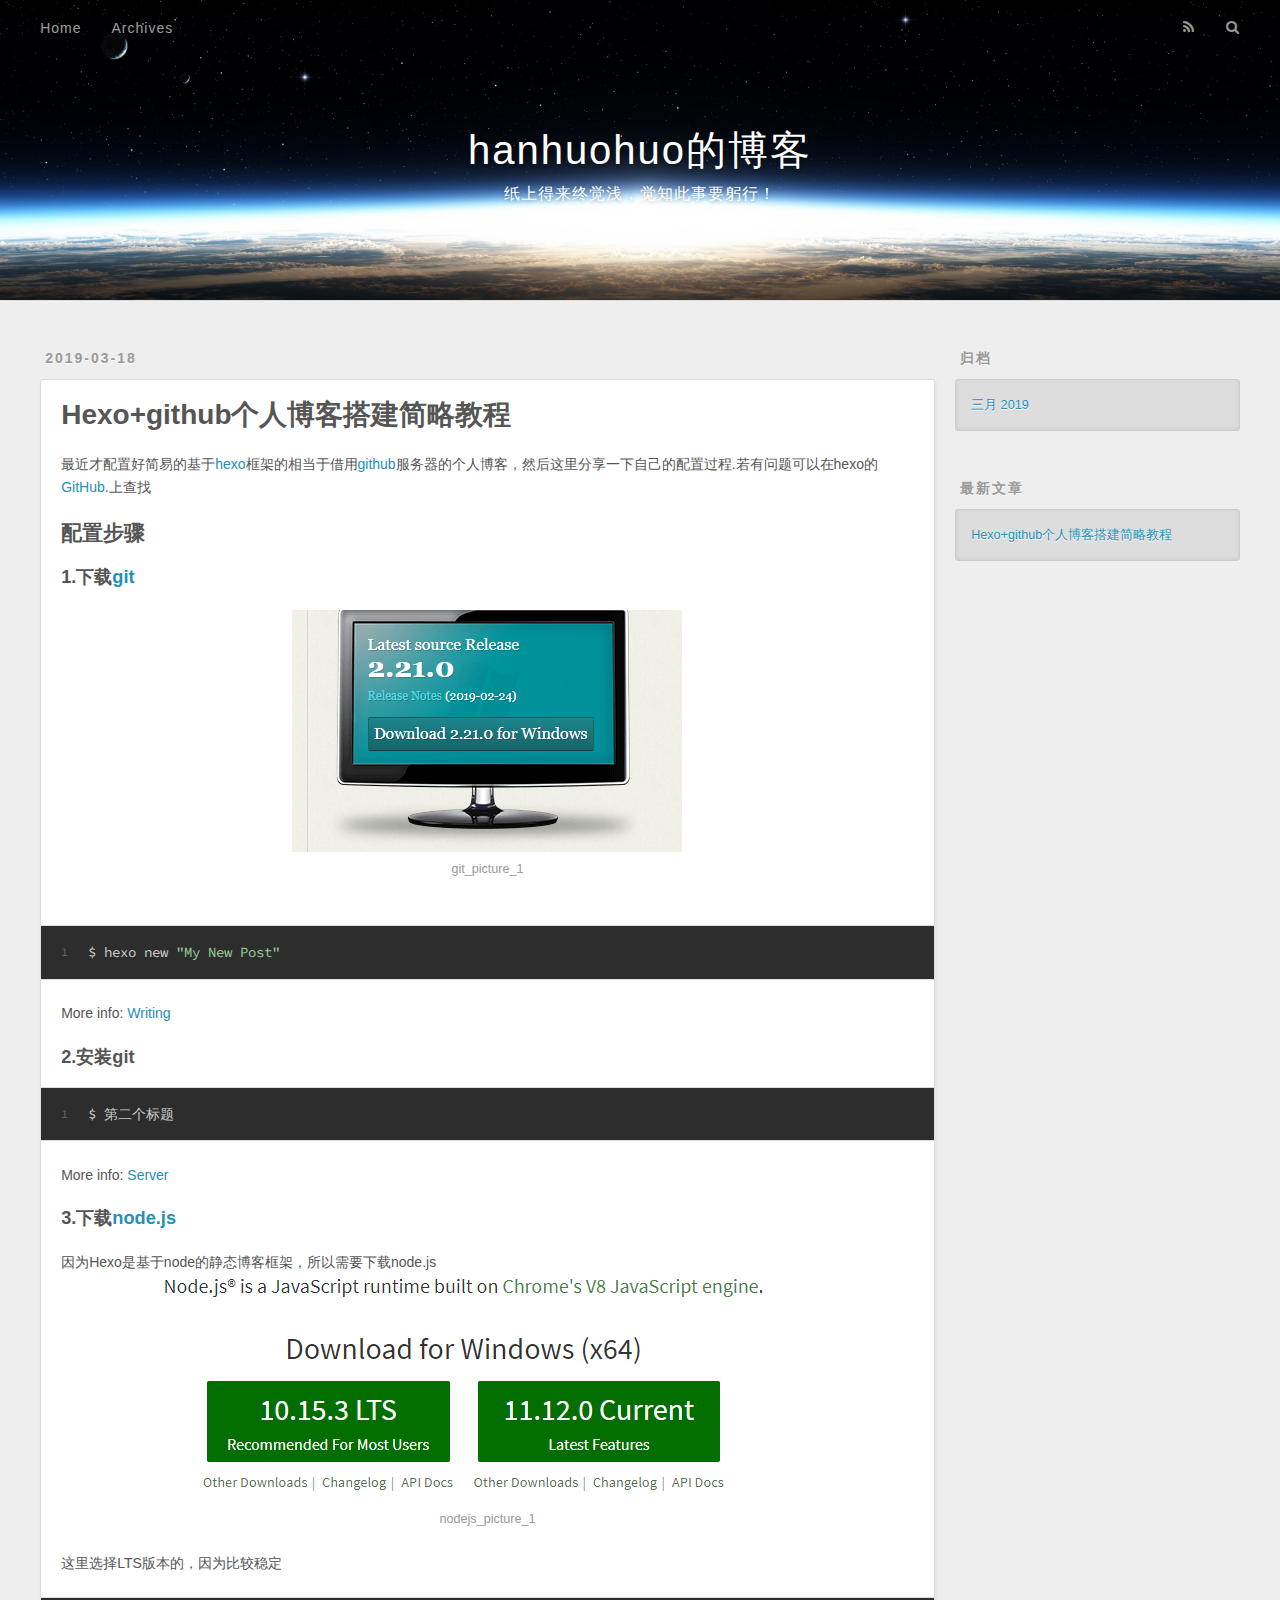
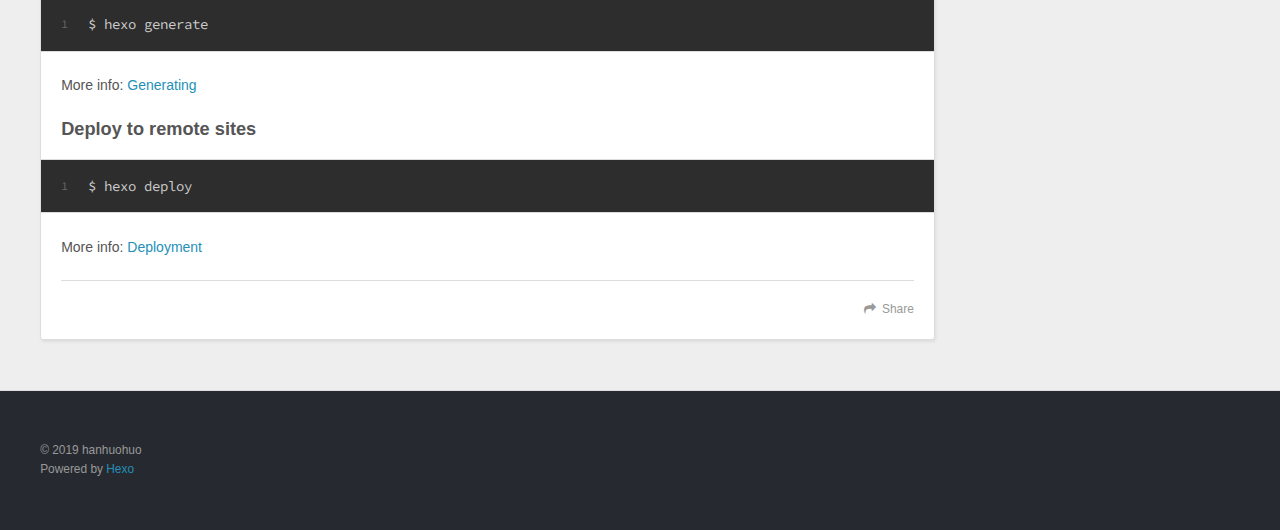
==== index.html @ 3975e642 "Site updated: 2019-03-18 15:02:53" ====
<!DOCTYPE html>
<html>
<head><meta name="generator" content="Hexo 3.8.0">
  <meta charset="utf-8">
  
  <title>hanhuohuo的博客</title>
  <meta name="viewport" content="width=device-width, initial-scale=1, maximum-scale=1">
  <meta name="description" content="网页描述">
<meta property="og:type" content="website">
<meta property="og:title" content="hanhuohuo的博客">
<meta property="og:url" content="http://hanhuohuo.top/index.html">
<meta property="og:site_name" content="hanhuohuo的博客">
<meta property="og:description" content="网页描述">
<meta property="og:locale" content="zh-CN">
<meta name="twitter:card" content="summary">
<meta name="twitter:title" content="hanhuohuo的博客">
<meta name="twitter:description" content="网页描述">
  
    <link rel="alternate" href="/atom.xml" title="hanhuohuo的博客" type="application/atom+xml">
  
  
    <link rel="icon" href="/favicon.png">
  
  
    <link href="//fonts.googleapis.com/css?family=Source+Code+Pro" rel="stylesheet" type="text/css">
  
  <link rel="stylesheet" href="/css/style.css">
  

</head>
</html>
<body>
  <div id="container">
    <div id="wrap">
      <header id="header">
  <div id="banner"></div>
  <div id="header-outer" class="outer">
    <div id="header-title" class="inner">
      <h1 id="logo-wrap">
        <a href="/" id="logo">hanhuohuo的博客</a>
      </h1>
      
        <h2 id="subtitle-wrap">
          <a href="/" id="subtitle">纸上得来终觉浅，觉知此事要躬行！</a>
        </h2>
      
    </div>
    <div id="header-inner" class="inner">
      <nav id="main-nav">
        <a id="main-nav-toggle" class="nav-icon"></a>
        
          <a class="main-nav-link" href="/">Home</a>
        
          <a class="main-nav-link" href="/archives">Archives</a>
        
      </nav>
      <nav id="sub-nav">
        
          <a id="nav-rss-link" class="nav-icon" href="/atom.xml" title="RSS Feed"></a>
        
        <a id="nav-search-btn" class="nav-icon" title="搜索"></a>
      </nav>
      <div id="search-form-wrap">
        <form action="//google.com/search" method="get" accept-charset="UTF-8" class="search-form"><input type="search" name="q" class="search-form-input" placeholder="Search"><button type="submit" class="search-form-submit">&#xF002;</button><input type="hidden" name="sitesearch" value="http://hanhuohuo.top"></form>
      </div>
    </div>
  </div>
</header>
      <div class="outer">
        <section id="main">
  
    <article id="post-firstblog" class="article article-type-post" itemscope itemprop="blogPost">
  <div class="article-meta">
    <a href="/2019/03/18/firstblog/" class="article-date">
  <time datetime="2019-03-18T06:43:17.574Z" itemprop="datePublished">2019-03-18</time>
</a>
    
  </div>
  <div class="article-inner">
    
    
      <header class="article-header">
        
  
    <h1 itemprop="name">
      <a class="article-title" href="/2019/03/18/firstblog/">Hexo+github个人博客搭建简略教程</a>
    </h1>
  

      </header>
    
    <div class="article-entry" itemprop="articleBody">
      
        <p>最近才配置好简易的基于<a href="https://hexo.io" target="_blank" rel="noopener">hexo</a>框架的相当于借用<a href="https://github.com/" target="_blank" rel="noopener">github</a>服务器的个人博客，然后这里分享一下自己的配置过程.若有问题可以在hexo的 <a href="https://github.com/hexojs/hexo/issues" target="_blank" rel="noopener">GitHub</a>.上查找</p>
<h2 id="配置步骤"><a href="#配置步骤" class="headerlink" title="配置步骤"></a>配置步骤</h2><h3 id="1-下载git"><a href="#1-下载git" class="headerlink" title="1.下载git"></a>1.下载<a href="https://git-scm.com/downloads" target="_blank" rel="noopener">git</a></h3><p><img src="/2019/03/18/firstblog/git.PNG" alt="git_picture_1"><br><figure class="highlight bash"><table><tr><td class="gutter"><pre><span class="line">1</span><br></pre></td><td class="code"><pre><span class="line">$ hexo new <span class="string">"My New Post"</span></span><br></pre></td></tr></table></figure></p>
<p>More info: <a href="https://hexo.io/docs/writing.html" target="_blank" rel="noopener">Writing</a></p>
<h3 id="2-安装git"><a href="#2-安装git" class="headerlink" title="2.安装git"></a>2.安装git</h3><figure class="highlight bash"><table><tr><td class="gutter"><pre><span class="line">1</span><br></pre></td><td class="code"><pre><span class="line">$ 第二个标题</span><br></pre></td></tr></table></figure>
<p>More info: <a href="https://hexo.io/docs/server.html" target="_blank" rel="noopener">Server</a></p>
<h3 id="3-下载node-js"><a href="#3-下载node-js" class="headerlink" title="3.下载node.js"></a>3.下载<a href="https://nodejs.org/en/" target="_blank" rel="noopener">node.js</a></h3><p>因为Hexo是基于node的静态博客框架，所以需要下载node.js<br><img src="/2019/03/18/firstblog/nodejs.PNG" alt="nodejs_picture_1"><br>这里选择LTS版本的，因为比较稳定<br><figure class="highlight bash"><table><tr><td class="gutter"><pre><span class="line">1</span><br></pre></td><td class="code"><pre><span class="line">$ hexo generate</span><br></pre></td></tr></table></figure></p>
<p>More info: <a href="https://hexo.io/docs/generating.html" target="_blank" rel="noopener">Generating</a></p>
<h3 id="Deploy-to-remote-sites"><a href="#Deploy-to-remote-sites" class="headerlink" title="Deploy to remote sites"></a>Deploy to remote sites</h3><figure class="highlight bash"><table><tr><td class="gutter"><pre><span class="line">1</span><br></pre></td><td class="code"><pre><span class="line">$ hexo deploy</span><br></pre></td></tr></table></figure>
<p>More info: <a href="https://hexo.io/docs/deployment.html" target="_blank" rel="noopener">Deployment</a></p>

      
    </div>
    <footer class="article-footer">
      <a data-url="http://hanhuohuo.top/2019/03/18/firstblog/" data-id="cjtdzxhl40000bcuu3ipzj8xy" class="article-share-link">Share</a>
      
      
    </footer>
  </div>
  
</article>


  

</section>
        
          <aside id="sidebar">
  
    

  
    

  
    
  
    
  <div class="widget-wrap">
    <h3 class="widget-title">归档</h3>
    <div class="widget">
      <ul class="archive-list"><li class="archive-list-item"><a class="archive-list-link" href="/archives/2019/03/">三月 2019</a></li></ul>
    </div>
  </div>


  
    
  <div class="widget-wrap">
    <h3 class="widget-title">最新文章</h3>
    <div class="widget">
      <ul>
        
          <li>
            <a href="/2019/03/18/firstblog/">Hexo+github个人博客搭建简略教程</a>
          </li>
        
      </ul>
    </div>
  </div>

  
</aside>
        
      </div>
      <footer id="footer">
  
  <div class="outer">
    <div id="footer-info" class="inner">
      &copy; 2019 hanhuohuo<br>
      Powered by <a href="http://hexo.io/" target="_blank">Hexo</a>
    </div>
  </div>
</footer>
    </div>
    <nav id="mobile-nav">
  
    <a href="/" class="mobile-nav-link">Home</a>
  
    <a href="/archives" class="mobile-nav-link">Archives</a>
  
</nav>
    

<script src="//ajax.googleapis.com/ajax/libs/jquery/2.0.3/jquery.min.js"></script>


  <link rel="stylesheet" href="/fancybox/jquery.fancybox.css">
  <script src="/fancybox/jquery.fancybox.pack.js"></script>


<script src="/js/script.js"></script>

  </div>
</body>
</html>
---- css/style.css ----
body {
  width: 100%;
}
body:before,
body:after {
  content: "";
  display: table;
}
body:after {
  clear: both;
}
html,
body,
div,
span,
applet,
object,
iframe,
h1,
h2,
h3,
h4,
h5,
h6,
p,
blockquote,
pre,
a,
abbr,
acronym,
address,
big,
cite,
code,
del,
dfn,
em,
img,
ins,
kbd,
q,
s,
samp,
small,
strike,
strong,
sub,
sup,
tt,
var,
dl,
dt,
dd,
ol,
ul,
li,
fieldset,
form,
label,
legend,
table,
caption,
tbody,
tfoot,
thead,
tr,
th,
td {
  margin: 0;
  padding: 0;
  border: 0;
  outline: 0;
  font-weight: inherit;
  font-style: inherit;
  font-family: inherit;
  font-size: 100%;
  vertical-align: baseline;
}
body {
  line-height: 1;
  color: #000;
  background: #fff;
}
ol,
ul {
  list-style: none;
}
table {
  border-collapse: separate;
  border-spacing: 0;
  vertical-align: middle;
}
caption,
th,
td {
  text-align: left;
  font-weight: normal;
  vertical-align: middle;
}
a img {
  border: none;
}
input,
button {
  margin: 0;
  padding: 0;
}
input::-moz-focus-inner,
button::-moz-focus-inner {
  border: 0;
  padding: 0;
}
@font-face {
  font-family: FontAwesome;
  font-style: normal;
  font-weight: normal;
  src: url("fonts/fontawesome-webfont.eot?v=#4.0.3");
  src: url("fonts/fontawesome-webfont.eot?#iefix&v=#4.0.3") format("embedded-opentype"), url("fonts/fontawesome-webfont.woff?v=#4.0.3") format("woff"), url("fonts/fontawesome-webfont.ttf?v=#4.0.3") format("truetype"), url("fonts/fontawesome-webfont.svg#fontawesomeregular?v=#4.0.3") format("svg");
}
html,
body,
#container {
  height: 100%;
}
body {
  background: #eee;
  font: 14px "Helvetica Neue", Helvetica, Arial, sans-serif;
  -webkit-text-size-adjust: 100%;
}
.outer {
  max-width: 1220px;
  margin: 0 auto;
  padding: 0 20px;
}
.outer:before,
.outer:after {
  content: "";
  display: table;
}
.outer:after {
  clear: both;
}
.inner {
  display: inline;
  float: left;
  width: 98.33333333333333%;
  margin: 0 0.833333333333333%;
}
.left,
.alignleft {
  float: left;
}
.right,
.alignright {
  float: right;
}
.clear {
  clear: both;
}
#container {
  position: relative;
}
.mobile-nav-on {
  overflow: hidden;
}
#wrap {
  height: 100%;
  width: 100%;
  position: absolute;
  top: 0;
  left: 0;
  -webkit-transition: 0.2s ease-out;
  -moz-transition: 0.2s ease-out;
  -ms-transition: 0.2s ease-out;
  transition: 0.2s ease-out;
  z-index: 1;
  background: #eee;
}
.mobile-nav-on #wrap {
  left: 280px;
}
@media screen and (min-width: 768px) {
  #main {
    display: inline;
    float: left;
    width: 73.33333333333333%;
    margin: 0 0.833333333333333%;
  }
}
.article-date,
.article-category-link,
.archive-year,
.widget-title {
  text-decoration: none;
  text-transform: uppercase;
  letter-spacing: 2px;
  color: #999;
  margin-bottom: 1em;
  margin-left: 5px;
  line-height: 1em;
  text-shadow: 0 1px #fff;
  font-weight: bold;
}
.article-inner,
.archive-article-inner {
  background: #fff;
  -webkit-box-shadow: 1px 2px 3px #ddd;
  box-shadow: 1px 2px 3px #ddd;
  border: 1px solid #ddd;
  border-radius: 3px;
}
.article-entry h1,
.widget h1 {
  font-size: 2em;
}
.article-entry h2,
.widget h2 {
  font-size: 1.5em;
}
.article-entry h3,
.widget h3 {
  font-size: 1.3em;
}
.article-entry h4,
.widget h4 {
  font-size: 1.2em;
}
.article-entry h5,
.widget h5 {
  font-size: 1em;
}
.article-entry h6,
.widget h6 {
  font-size: 1em;
  color: #999;
}
.article-entry hr,
.widget hr {
  border: 1px dashed #ddd;
}
.article-entry strong,
.widget strong {
  font-weight: bold;
}
.article-entry em,
.widget em,
.article-entry cite,
.widget cite {
  font-style: italic;
}
.article-entry sup,
.widget sup,
.article-entry sub,
.widget sub {
  font-size: 0.75em;
  line-height: 0;
  position: relative;
  vertical-align: baseline;
}
.article-entry sup,
.widget sup {
  top: -0.5em;
}
.article-entry sub,
.widget sub {
  bottom: -0.2em;
}
.article-entry small,
.widget small {
  font-size: 0.85em;
}
.article-entry acronym,
.widget acronym,
.article-entry abbr,
.widget abbr {
  border-bottom: 1px dotted;
}
.article-entry ul,
.widget ul,
.article-entry ol,
.widget ol,
.article-entry dl,
.widget dl {
  margin: 0 20px;
  line-height: 1.6em;
}
.article-entry ul ul,
.widget ul ul,
.article-entry ol ul,
.widget ol ul,
.article-entry ul ol,
.widget ul ol,
.article-entry ol ol,
.widget ol ol {
  margin-top: 0;
  margin-bottom: 0;
}
.article-entry ul,
.widget ul {
  list-style: disc;
}
.article-entry ol,
.widget ol {
  list-style: decimal;
}
.article-entry dt,
.widget dt {
  font-weight: bold;
}
#header {
  height: 300px;
  position: relative;
  border-bottom: 1px solid #ddd;
}
#header:before,
#header:after {
  content: "";
  position: absolute;
  left: 0;
  right: 0;
  height: 40px;
}
#header:before {
  top: 0;
  background: -webkit-linear-gradient(rgba(0,0,0,0.2), transparent);
  background: -moz-linear-gradient(rgba(0,0,0,0.2), transparent);
  background: -ms-linear-gradient(rgba(0,0,0,0.2), transparent);
  background: linear-gradient(rgba(0,0,0,0.2), transparent);
}
#header:after {
  bottom: 0;
  background: -webkit-linear-gradient(transparent, rgba(0,0,0,0.2));
  background: -moz-linear-gradient(transparent, rgba(0,0,0,0.2));
  background: -ms-linear-gradient(transparent, rgba(0,0,0,0.2));
  background: linear-gradient(transparent, rgba(0,0,0,0.2));
}
#header-outer {
  height: 100%;
  position: relative;
}
#header-inner {
  position: relative;
  overflow: hidden;
}
#banner {
  position: absolute;
  top: 0;
  left: 0;
  width: 100%;
  height: 100%;
  background: url("images/banner.jpg") center #000;
  -webkit-background-size: cover;
  -moz-background-size: cover;
  background-size: cover;
  z-index: -1;
}
#header-title {
  text-align: center;
  height: 40px;
  position: absolute;
  top: 50%;
  left: 0;
  margin-top: -20px;
}
#logo,
#subtitle {
  text-decoration: none;
  color: #fff;
  font-weight: 300;
  text-shadow: 0 1px 4px rgba(0,0,0,0.3);
}
#logo {
  font-size: 40px;
  line-height: 40px;
  letter-spacing: 2px;
}
#subtitle {
  font-size: 16px;
  line-height: 16px;
  letter-spacing: 1px;
}
#subtitle-wrap {
  margin-top: 16px;
}
#main-nav {
  float: left;
  margin-left: -15px;
}
.nav-icon,
.main-nav-link {
  float: left;
  color: #fff;
  opacity: 0.6;
  text-decoration: none;
  text-shadow: 0 1px rgba(0,0,0,0.2);
  -webkit-transition: opacity 0.2s;
  -moz-transition: opacity 0.2s;
  -ms-transition: opacity 0.2s;
  transition: opacity 0.2s;
  display: block;
  padding: 20px 15px;
}
.nav-icon:hover,
.main-nav-link:hover {
  opacity: 1;
}
.nav-icon {
  font-family: FontAwesome;
  text-align: center;
  font-size: 14px;
  width: 14px;
  height: 14px;
  padding: 20px 15px;
  position: relative;
  cursor: pointer;
}
.main-nav-link {
  font-weight: 300;
  letter-spacing: 1px;
}
@media screen and (max-width: 479px) {
  .main-nav-link {
    display: none;
  }
}
#main-nav-toggle {
  display: none;
}
#main-nav-toggle:before {
  content: "\f0c9";
}
@media screen and (max-width: 479px) {
  #main-nav-toggle {
    display: block;
  }
}
#sub-nav {
  float: right;
  margin-right: -15px;
}
#nav-rss-link:before {
  content: "\f09e";
}
#nav-search-btn:before {
  content: "\f002";
}
#search-form-wrap {
  position: absolute;
  top: 15px;
  width: 150px;
  height: 30px;
  right: -150px;
  opacity: 0;
  -webkit-transition: 0.2s ease-out;
  -moz-transition: 0.2s ease-out;
  -ms-transition: 0.2s ease-out;
  transition: 0.2s ease-out;
}
#search-form-wrap.on {
  opacity: 1;
  right: 0;
}
@media screen and (max-width: 479px) {
  #search-form-wrap {
    width: 100%;
    right: -100%;
  }
}
.search-form {
  position: absolute;
  top: 0;
  left: 0;
  right: 0;
  background: #fff;
  padding: 5px 15px;
  border-radius: 15px;
  -webkit-box-shadow: 0 0 10px rgba(0,0,0,0.3);
  box-shadow: 0 0 10px rgba(0,0,0,0.3);
}
.search-form-input {
  border: none;
  background: none;
  color: #555;
  width: 100%;
  font: 13px "Helvetica Neue", Helvetica, Arial, sans-serif;
  outline: none;
}
.search-form-input::-webkit-search-results-decoration,
.search-form-input::-webkit-search-cancel-button {
  -webkit-appearance: none;
}
.search-form-submit {
  position: absolute;
  top: 50%;
  right: 10px;
  margin-top: -7px;
  font: 13px FontAwesome;
  border: none;
  background: none;
  color: #bbb;
  cursor: pointer;
}
.search-form-submit:hover,
.search-form-submit:focus {
  color: #777;
}
.article {
  margin: 50px 0;
}
.article-inner {
  overflow: hidden;
}
.article-meta:before,
.article-meta:after {
  content: "";
  display: table;
}
.article-meta:after {
  clear: both;
}
.article-date {
  float: left;
}
.article-category {
  float: left;
  line-height: 1em;
  color: #ccc;
  text-shadow: 0 1px #fff;
  margin-left: 8px;
}
.article-category:before {
  content: "\2022";
}
.article-category-link {
  margin: 0 12px 1em;
}
.article-header {
  padding: 20px 20px 0;
}
.article-title {
  text-decoration: none;
  font-size: 2em;
  font-weight: bold;
  color: #555;
  line-height: 1.1em;
  -webkit-transition: color 0.2s;
  -moz-transition: color 0.2s;
  -ms-transition: color 0.2s;
  transition: color 0.2s;
}
a.article-title:hover {
  color: #258fb8;
}
.article-entry {
  color: #555;
  padding: 0 20px;
}
.article-entry:before,
.article-entry:after {
  content: "";
  display: table;
}
.article-entry:after {
  clear: both;
}
.article-entry p,
.article-entry table {
  line-height: 1.6em;
  margin: 1.6em 0;
}
.article-entry h1,
.article-entry h2,
.article-entry h3,
.article-entry h4,
.article-entry h5,
.article-entry h6 {
  font-weight: bold;
}
.article-entry h1,
.article-entry h2,
.article-entry h3,
.article-entry h4,
.article-entry h5,
.article-entry h6 {
  line-height: 1.1em;
  margin: 1.1em 0;
}
.article-entry a {
  color: #258fb8;
  text-decoration: none;
}
.article-entry a:hover {
  text-decoration: underline;
}
.article-entry ul,
.article-entry ol,
.article-entry dl {
  margin-top: 1.6em;
  margin-bottom: 1.6em;
}
.article-entry img,
.article-entry video {
  max-width: 100%;
  height: auto;
  display: block;
  margin: auto;
}
.article-entry iframe {
  border: none;
}
.article-entry table {
  width: 100%;
  border-collapse: collapse;
  border-spacing: 0;
}
.article-entry th {
  font-weight: bold;
  border-bottom: 3px solid #ddd;
  padding-bottom: 0.5em;
}
.article-entry td {
  border-bottom: 1px solid #ddd;
  padding: 10px 0;
}
.article-entry blockquote {
  font-family: Georgia, "Times New Roman", serif;
  font-size: 1.4em;
  margin: 1.6em 20px;
  text-align: center;
}
.article-entry blockquote footer {
  font-size: 14px;
  margin: 1.6em 0;
  font-family: "Helvetica Neue", Helvetica, Arial, sans-serif;
}
.article-entry blockquote footer cite:before {
  content: "—";
  padding: 0 0.5em;
}
.article-entry .pullquote {
  text-align: left;
  width: 45%;
  margin: 0;
}
.article-entry .pullquote.left {
  margin-left: 0.5em;
  margin-right: 1em;
}
.article-entry .pullquote.right {
  margin-right: 0.5em;
  margin-left: 1em;
}
.article-entry .caption {
  color: #999;
  display: block;
  font-size: 0.9em;
  margin-top: 0.5em;
  position: relative;
  text-align: center;
}
.article-entry .video-container {
  position: relative;
  padding-top: 56.25%;
  height: 0;
  overflow: hidden;
}
.article-entry .video-container iframe,
.article-entry .video-container object,
.article-entry .video-container embed {
  position: absolute;
  top: 0;
  left: 0;
  width: 100%;
  height: 100%;
  margin-top: 0;
}
.article-more-link a {
  display: inline-block;
  line-height: 1em;
  padding: 6px 15px;
  border-radius: 15px;
  background: #eee;
  color: #999;
  text-shadow: 0 1px #fff;
  text-decoration: none;
}
.article-more-link a:hover {
  background: #258fb8;
  color: #fff;
  text-decoration: none;
  text-shadow: 0 1px #1e7293;
}
.article-footer {
  font-size: 0.85em;
  line-height: 1.6em;
  border-top: 1px solid #ddd;
  padding-top: 1.6em;
  margin: 0 20px 20px;
}
.article-footer:before,
.article-footer:after {
  content: "";
  display: table;
}
.article-footer:after {
  clear: both;
}
.article-footer a {
  color: #999;
  text-decoration: none;
}
.article-footer a:hover {
  color: #555;
}
.article-tag-list-item {
  float: left;
  margin-right: 10px;
}
.article-tag-list-link:before {
  content: "#";
}
.article-comment-link {
  float: right;
}
.article-comment-link:before {
  content: "\f075";
  font-family: FontAwesome;
  padding-right: 8px;
}
.article-share-link {
  cursor: pointer;
  float: right;
  margin-left: 20px;
}
.article-share-link:before {
  content: "\f064";
  font-family: FontAwesome;
  padding-right: 6px;
}
#article-nav {
  position: relative;
}
#article-nav:before,
#article-nav:after {
  content: "";
  display: table;
}
#article-nav:after {
  clear: both;
}
@media screen and (min-width: 768px) {
  #article-nav {
    margin: 50px 0;
  }
  #article-nav:before {
    width: 8px;
    height: 8px;
    position: absolute;
    top: 50%;
    left: 50%;
    margin-top: -4px;
    margin-left: -4px;
    content: "";
    border-radius: 50%;
    background: #ddd;
    -webkit-box-shadow: 0 1px 2px #fff;
    box-shadow: 0 1px 2px #fff;
  }
}
.article-nav-link-wrap {
  text-decoration: none;
  text-shadow: 0 1px #fff;
  color: #999;
  -webkit-box-sizing: border-box;
  -moz-box-sizing: border-box;
  box-sizing: border-box;
  margin-top: 50px;
  text-align: center;
  display: block;
}
.article-nav-link-wrap:hover {
  color: #555;
}
@media screen and (min-width: 768px) {
  .article-nav-link-wrap {
    width: 50%;
    margin-top: 0;
  }
}
@media screen and (min-width: 768px) {
  #article-nav-newer {
    float: left;
    text-align: right;
    padding-right: 20px;
  }
}
@media screen and (min-width: 768px) {
  #article-nav-older {
    float: right;
    text-align: left;
    padding-left: 20px;
  }
}
.article-nav-caption {
  text-transform: uppercase;
  letter-spacing: 2px;
  color: #ddd;
  line-height: 1em;
  font-weight: bold;
}
#article-nav-newer .article-nav-caption {
  margin-right: -2px;
}
.article-nav-title {
  font-size: 0.85em;
  line-height: 1.6em;
  margin-top: 0.5em;
}
.article-share-box {
  position: absolute;
  display: none;
  background: #fff;
  -webkit-box-shadow: 1px 2px 10px rgba(0,0,0,0.2);
  box-shadow: 1px 2px 10px rgba(0,0,0,0.2);
  border-radius: 3px;
  margin-left: -145px;
  overflow: hidden;
  z-index: 1;
}
.article-share-box.on {
  display: block;
}
.article-share-input {
  width: 100%;
  background: none;
  -webkit-box-sizing: border-box;
  -moz-box-sizing: border-box;
  box-sizing: border-box;
  font: 14px "Helvetica Neue", Helvetica, Arial, sans-serif;
  padding: 0 15px;
  color: #555;
  outline: none;
  border: 1px solid #ddd;
  border-radius: 3px 3px 0 0;
  height: 36px;
  line-height: 36px;
}
.article-share-links {
  background: #eee;
}
.article-share-links:before,
.article-share-links:after {
  content: "";
  display: table;
}
.article-share-links:after {
  clear: both;
}
.article-share-twitter,
.article-share-facebook,
.article-share-pinterest,
.article-share-google {
  width: 50px;
  height: 36px;
  display: block;
  float: left;
  position: relative;
  color: #999;
  text-shadow: 0 1px #fff;
}
.article-share-twitter:before,
.article-share-facebook:before,
.article-share-pinterest:before,
.article-share-google:before {
  font-size: 20px;
  font-family: FontAwesome;
  width: 20px;
  height: 20px;
  position: absolute;
  top: 50%;
  left: 50%;
  margin-top: -10px;
  margin-left: -10px;
  text-align: center;
}
.article-share-twitter:hover,
.article-share-facebook:hover,
.article-share-pinterest:hover,
.article-share-google:hover {
  color: #fff;
}
.article-share-twitter:before {
  content: "\f099";
}
.article-share-twitter:hover {
  background: #00aced;
  text-shadow: 0 1px #008abe;
}
.article-share-facebook:before {
  content: "\f09a";
}
.article-share-facebook:hover {
  background: #3b5998;
  text-shadow: 0 1px #2f477a;
}
.article-share-pinterest:before {
  content: "\f0d2";
}
.article-share-pinterest:hover {
  background: #cb2027;
  text-shadow: 0 1px #a21a1f;
}
.article-share-google:before {
  content: "\f0d5";
}
.article-share-google:hover {
  background: #dd4b39;
  text-shadow: 0 1px #be3221;
}
.article-gallery {
  background: #000;
  position: relative;
}
.article-gallery-photos {
  position: relative;
  overflow: hidden;
}
.article-gallery-img {
  display: none;
  max-width: 100%;
}
.article-gallery-img:first-child {
  display: block;
}
.article-gallery-img.loaded {
  position: absolute;
  display: block;
}
.article-gallery-img img {
  display: block;
  max-width: 100%;
  margin: 0 auto;
}
#comments {
  background: #fff;
  -webkit-box-shadow: 1px 2px 3px #ddd;
  box-shadow: 1px 2px 3px #ddd;
  padding: 20px;
  border: 1px solid #ddd;
  border-radius: 3px;
  margin: 50px 0;
}
#comments a {
  color: #258fb8;
}
.archives-wrap {
  margin: 50px 0;
}
.archives:before,
.archives:after {
  content: "";
  display: table;
}
.archives:after {
  clear: both;
}
.archive-year-wrap {
  margin-bottom: 1em;
}
.archives {
  -webkit-column-gap: 10px;
  -moz-column-gap: 10px;
  column-gap: 10px;
}
@media screen and (min-width: 480px) and (max-width: 767px) {
  .archives {
    -webkit-column-count: 2;
    -moz-column-count: 2;
    column-count: 2;
  }
}
@media screen and (min-width: 768px) {
  .archives {
    -webkit-column-count: 3;
    -moz-column-count: 3;
    column-count: 3;
  }
}
.archive-article {
  -webkit-column-break-inside: avoid;
  page-break-inside: avoid;
  overflow: hidden;
  break-inside: avoid-column;
}
.archive-article-inner {
  padding: 10px;
  margin-bottom: 15px;
}
.archive-article-title {
  text-decoration: none;
  font-weight: bold;
  color: #555;
  -webkit-transition: color 0.2s;
  -moz-transition: color 0.2s;
  -ms-transition: color 0.2s;
  transition: color 0.2s;
  line-height: 1.6em;
}
.archive-article-title:hover {
  color: #258fb8;
}
.archive-article-footer {
  margin-top: 1em;
}
.archive-article-date {
  color: #999;
  text-decoration: none;
  font-size: 0.85em;
  line-height: 1em;
  margin-bottom: 0.5em;
  display: block;
}
#page-nav {
  margin: 50px auto;
  background: #fff;
  -webkit-box-shadow: 1px 2px 3px #ddd;
  box-shadow: 1px 2px 3px #ddd;
  border: 1px solid #ddd;
  border-radius: 3px;
  text-align: center;
  color: #999;
  overflow: hidden;
}
#page-nav:before,
#page-nav:after {
  content: "";
  display: table;
}
#page-nav:after {
  clear: both;
}
#page-nav a,
#page-nav span {
  padding: 10px 20px;
  line-height: 1;
  height: 2ex;
}
#page-nav a {
  color: #999;
  text-decoration: none;
}
#page-nav a:hover {
  background: #999;
  color: #fff;
}
#page-nav .prev {
  float: left;
}
#page-nav .next {
  float: right;
}
#page-nav .page-number {
  display: inline-block;
}
@media screen and (max-width: 479px) {
  #page-nav .page-number {
    display: none;
  }
}
#page-nav .current {
  color: #555;
  font-weight: bold;
}
#page-nav .space {
  color: #ddd;
}
#footer {
  background: #262a30;
  padding: 50px 0;
  border-top: 1px solid #ddd;
  color: #999;
}
#footer a {
  color: #258fb8;
  text-decoration: none;
}
#footer a:hover {
  text-decoration: underline;
}
#footer-info {
  line-height: 1.6em;
  font-size: 0.85em;
}
.article-entry pre,
.article-entry .highlight {
  background: #2d2d2d;
  margin: 0 -20px;
  padding: 15px 20px;
  border-style: solid;
  border-color: #ddd;
  border-width: 1px 0;
  overflow: auto;
  color: #ccc;
  line-height: 22.400000000000002px;
}
.article-entry .highlight .gutter pre,
.article-entry .gist .gist-file .gist-data .line-numbers {
  color: #666;
  font-size: 0.85em;
}
.article-entry pre,
.article-entry code {
  font-family: "Source Code Pro", Consolas, Monaco, Menlo, Consolas, monospace;
}
.article-entry code {
  background: #eee;
  text-shadow: 0 1px #fff;
  padding: 0 0.3em;
}
.article-entry pre code {
  background: none;
  text-shadow: none;
  padding: 0;
}
.article-entry .highlight pre {
  border: none;
  margin: 0;
  padding: 0;
}
.article-entry .highlight table {
  margin: 0;
  width: auto;
}
.article-entry .highlight td {
  border: none;
  padding: 0;
}
.article-entry .highlight figcaption {
  font-size: 0.85em;
  color: #999;
  line-height: 1em;
  margin-bottom: 1em;
}
.article-entry .highlight figcaption:before,
.article-entry .highlight figcaption:after {
  content: "";
  display: table;
}
.article-entry .highlight figcaption:after {
  clear: both;
}
.article-entry .highlight figcaption a {
  float: right;
}
.article-entry .highlight .gutter pre {
  text-align: right;
  padding-right: 20px;
}
.article-entry .highlight .line {
  height: 22.400000000000002px;
}
.article-entry .highlight .line.marked {
  background: #515151;
}
.article-entry .gist {
  margin: 0 -20px;
  border-style: solid;
  border-color: #ddd;
  border-width: 1px 0;
  background: #2d2d2d;
  padding: 15px 20px 15px 0;
}
.article-entry .gist .gist-file {
  border: none;
  font-family: "Source Code Pro", Consolas, Monaco, Menlo, Consolas, monospace;
  margin: 0;
}
.article-entry .gist .gist-file .gist-data {
  background: none;
  border: none;
}
.article-entry .gist .gist-file .gist-data .line-numbers {
  background: none;
  border: none;
  padding: 0 20px 0 0;
}
.article-entry .gist .gist-file .gist-data .line-data {
  padding: 0 !important;
}
.article-entry .gist .gist-file .highlight {
  margin: 0;
  padding: 0;
  border: none;
}
.article-entry .gist .gist-file .gist-meta {
  background: #2d2d2d;
  color: #999;
  font: 0.85em "Helvetica Neue", Helvetica, Arial, sans-serif;
  text-shadow: 0 0;
  padding: 0;
  margin-top: 1em;
  margin-left: 20px;
}
.article-entry .gist .gist-file .gist-meta a {
  color: #258fb8;
  font-weight: normal;
}
.article-entry .gist .gist-file .gist-meta a:hover {
  text-decoration: underline;
}
pre .comment,
pre .title {
  color: #999;
}
pre .variable,
pre .attribute,
pre .tag,
pre .regexp,
pre .ruby .constant,
pre .xml .tag .title,
pre .xml .pi,
pre .xml .doctype,
pre .html .doctype,
pre .css .id,
pre .css .class,
pre .css .pseudo {
  color: #f2777a;
}
pre .number,
pre .preprocessor,
pre .built_in,
pre .literal,
pre .params,
pre .constant {
  color: #f99157;
}
pre .class,
pre .ruby .class .title,
pre .css .rules .attribute {
  color: #9c9;
}
pre .string,
pre .value,
pre .inheritance,
pre .header,
pre .ruby .symbol,
pre .xml .cdata {
  color: #9c9;
}
pre .css .hexcolor {
  color: #6cc;
}
pre .function,
pre .python .decorator,
pre .python .title,
pre .ruby .function .title,
pre .ruby .title .keyword,
pre .perl .sub,
pre .javascript .title,
pre .coffeescript .title {
  color: #69c;
}
pre .keyword,
pre .javascript .function {
  color: #c9c;
}
@media screen and (max-width: 479px) {
  #mobile-nav {
    position: absolute;
    top: 0;
    left: 0;
    width: 280px;
    height: 100%;
    background: #191919;
    border-right: 1px solid #fff;
  }
}
@media screen and (max-width: 479px) {
  .mobile-nav-link {
    display: block;
    color: #999;
    text-decoration: none;
    padding: 15px 20px;
    font-weight: bold;
  }
  .mobile-nav-link:hover {
    color: #fff;
  }
}
@media screen and (min-width: 768px) {
  #sidebar {
    display: inline;
    float: left;
    width: 23.333333333333332%;
    margin: 0 0.833333333333333%;
  }
}
.widget-wrap {
  margin: 50px 0;
}
.widget {
  color: #777;
  text-shadow: 0 1px #fff;
  background: #ddd;
  -webkit-box-shadow: 0 -1px 4px #ccc inset;
  box-shadow: 0 -1px 4px #ccc inset;
  border: 1px solid #ccc;
  padding: 15px;
  border-radius: 3px;
}
.widget a {
  color: #258fb8;
  text-decoration: none;
}
.widget a:hover {
  text-decoration: underline;
}
.widget ul ul,
.widget ol ul,
.widget dl ul,
.widget ul ol,
.widget ol ol,
.widget dl ol,
.widget ul dl,
.widget ol dl,
.widget dl dl {
  margin-left: 15px;
  list-style: disc;
}
.widget {
  line-height: 1.6em;
  word-wrap: break-word;
  font-size: 0.9em;
}
.widget ul,
.widget ol {
  list-style: none;
  margin: 0;
}
.widget ul ul,
.widget ol ul,
.widget ul ol,
.widget ol ol {
  margin: 0 20px;
}
.widget ul ul,
.widget ol ul {
  list-style: disc;
}
.widget ul ol,
.widget ol ol {
  list-style: decimal;
}
.category-list-count,
.tag-list-count,
.archive-list-count {
  padding-left: 5px;
  color: #999;
  font-size: 0.85em;
}
.category-list-count:before,
.tag-list-count:before,
.archive-list-count:before {
  content: "(";
}
.category-list-count:after,
.tag-list-count:after,
.archive-list-count:after {
  content: ")";
}
.tagcloud a {
  margin-right: 5px;
  display: inline-block;
}
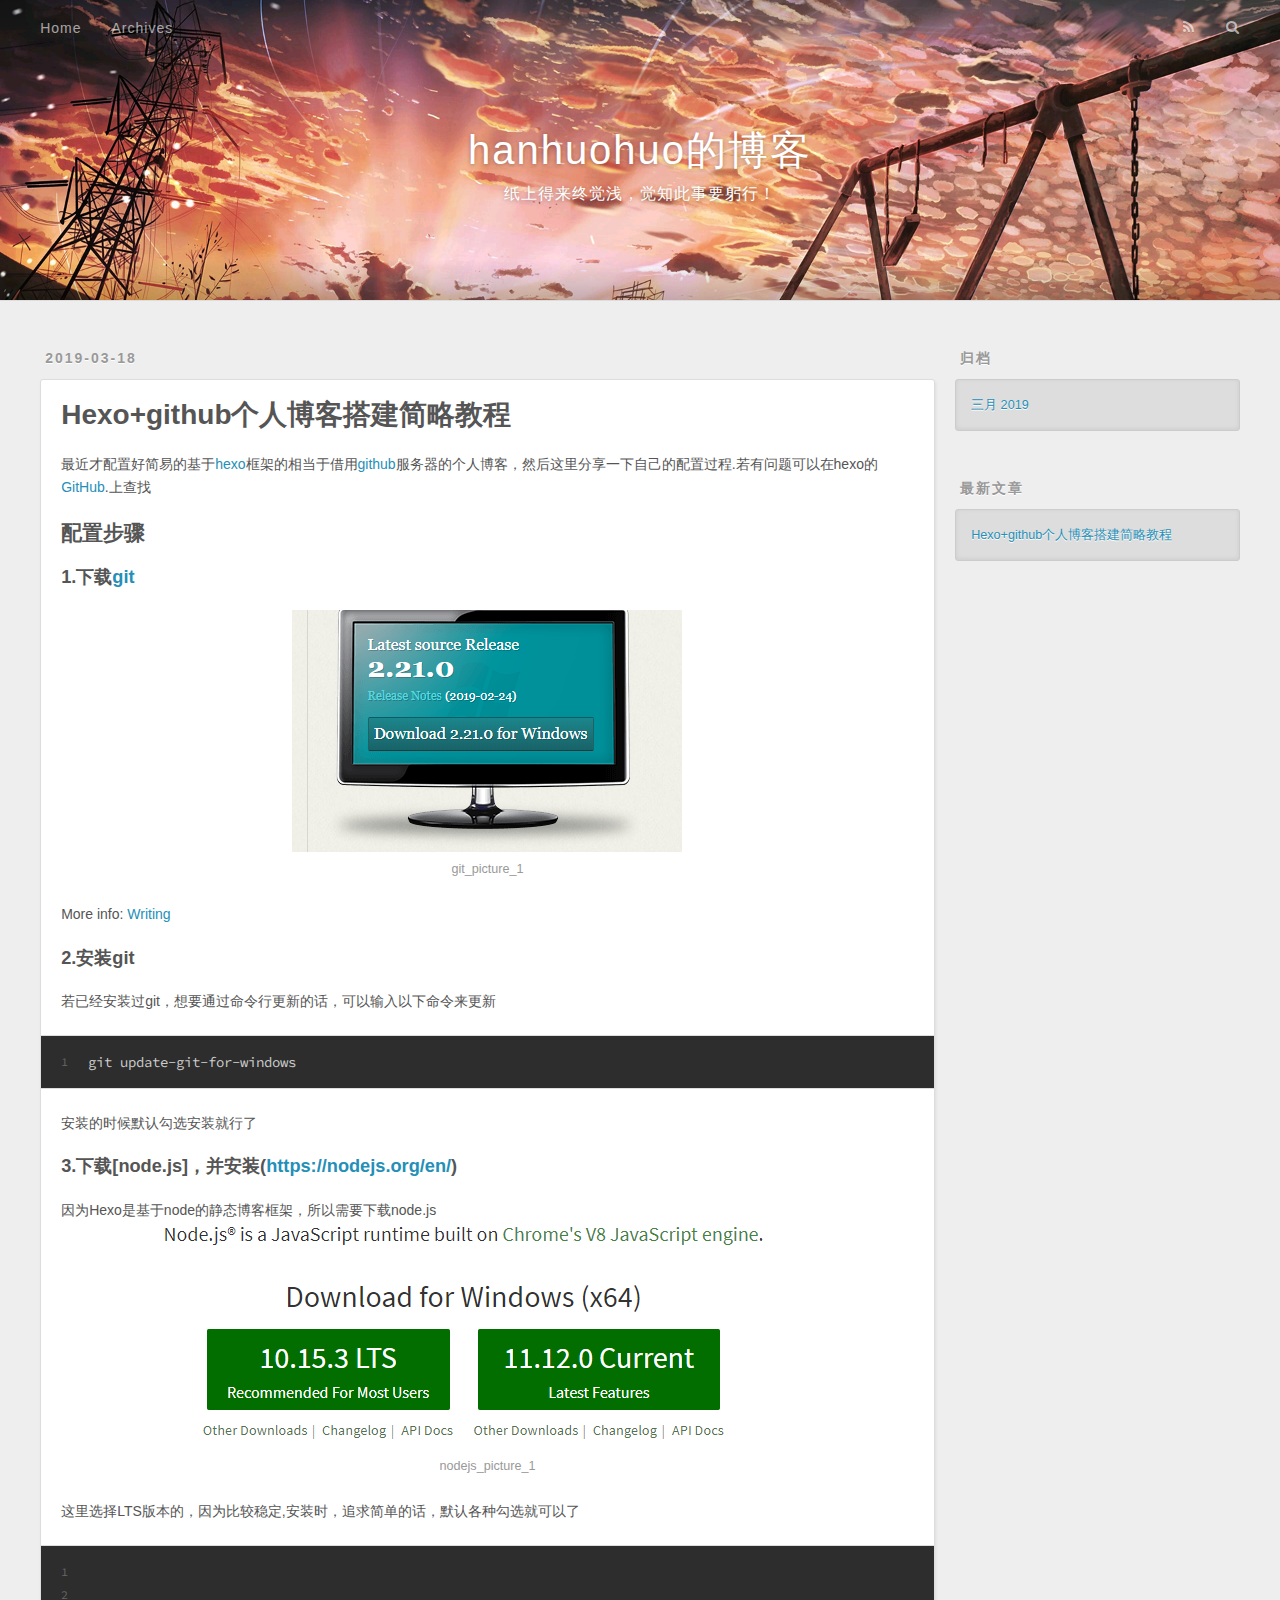
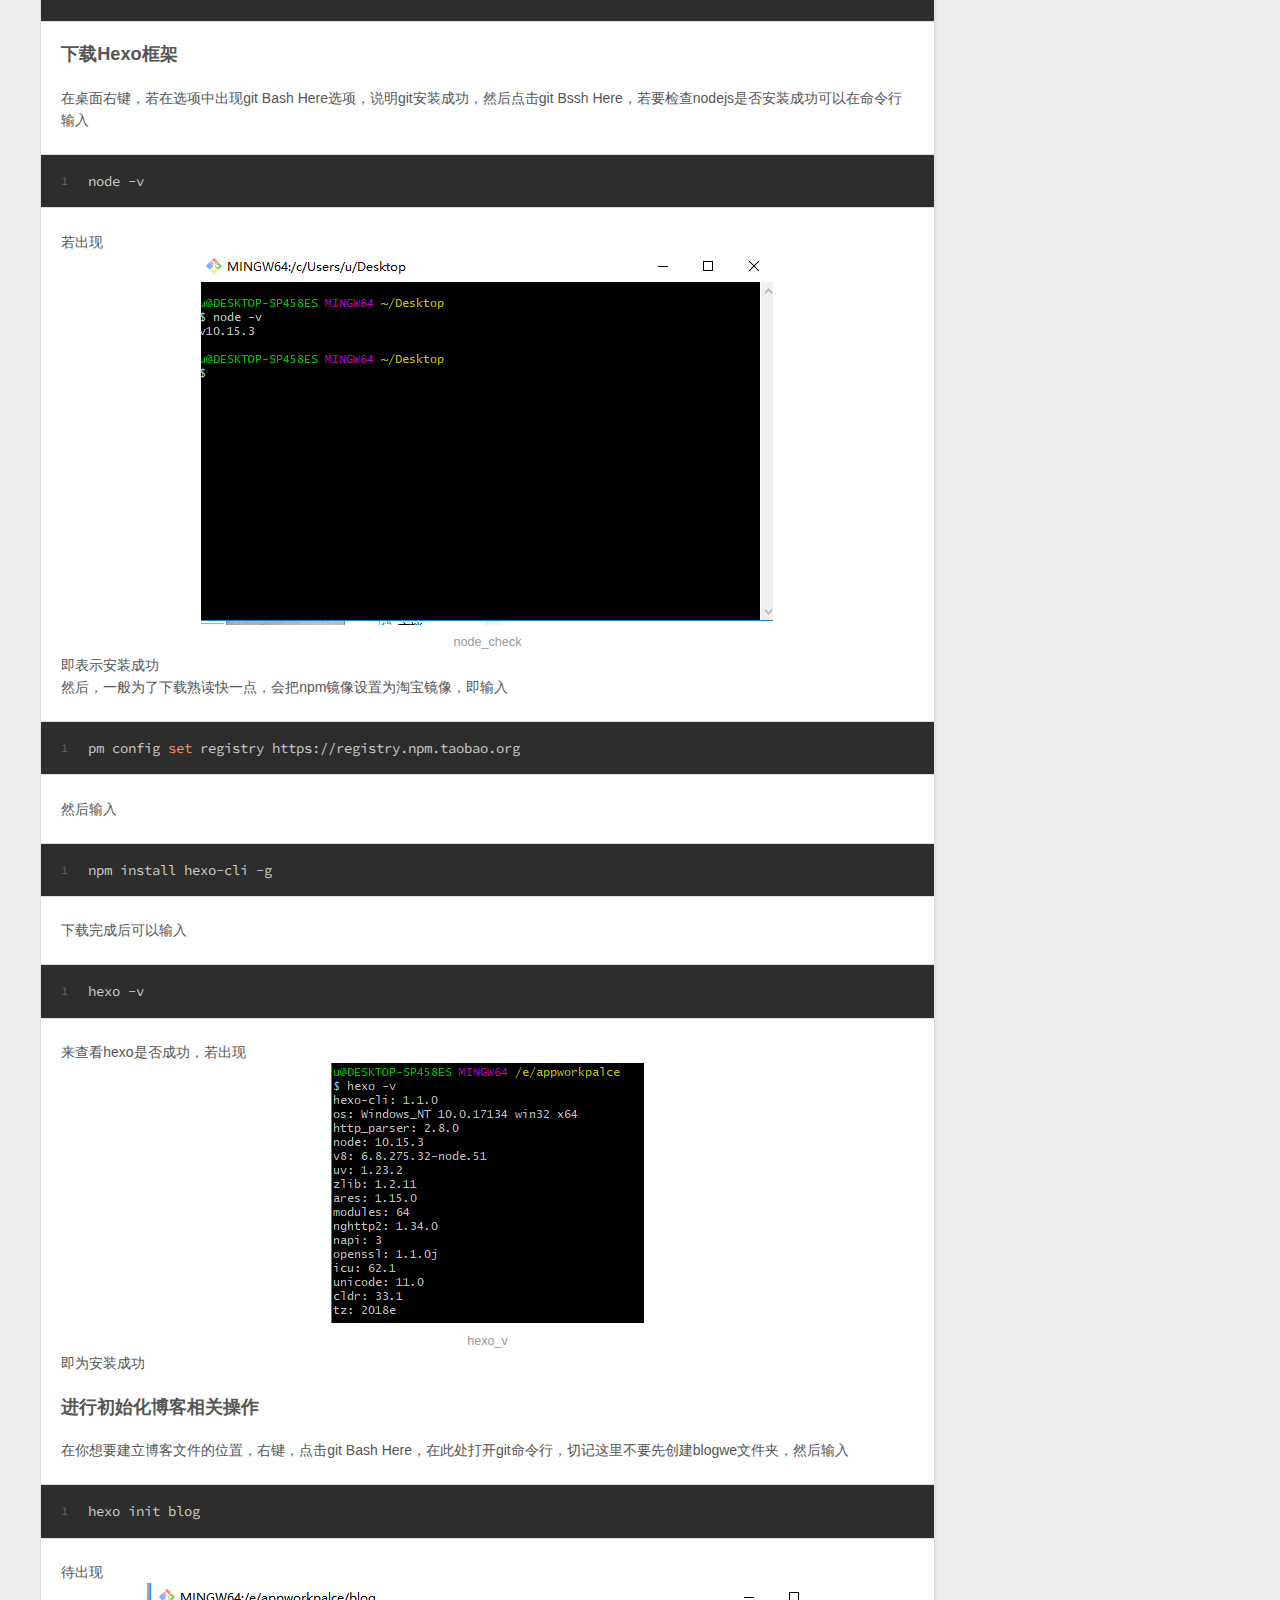
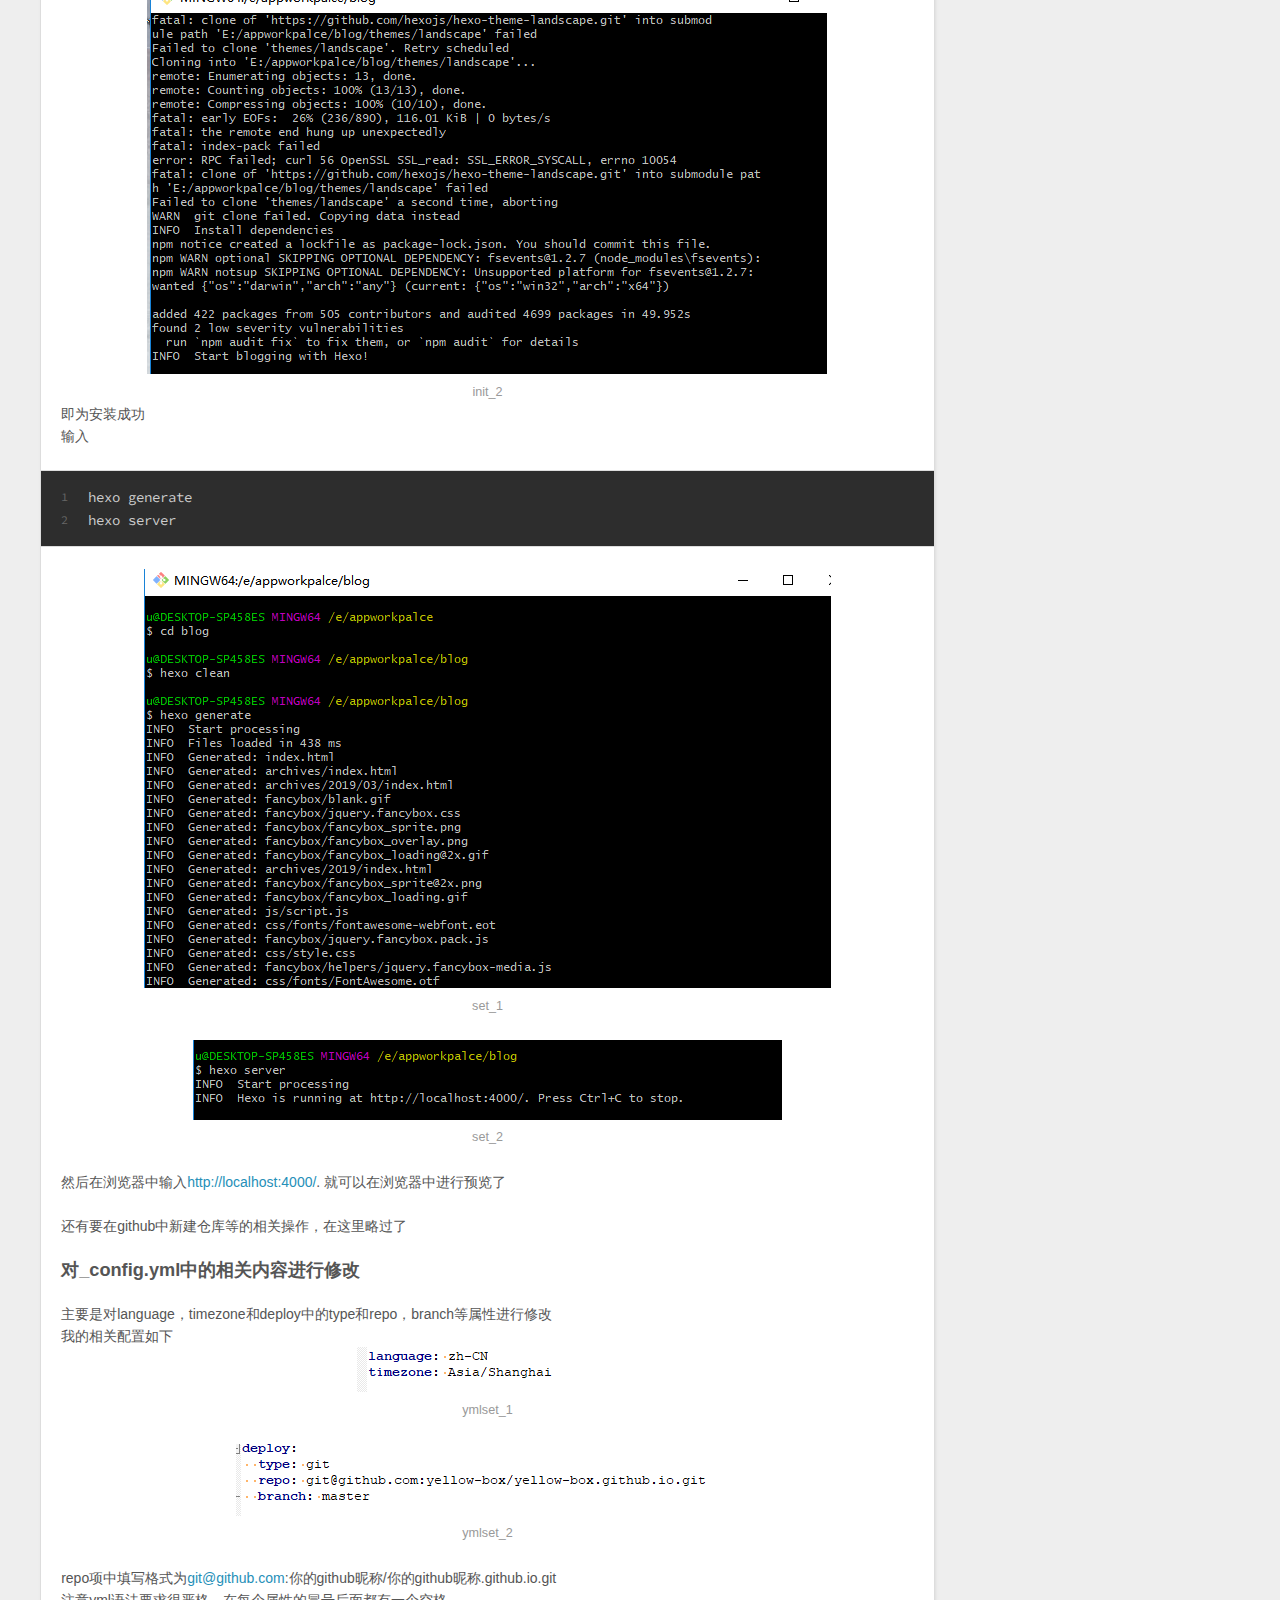
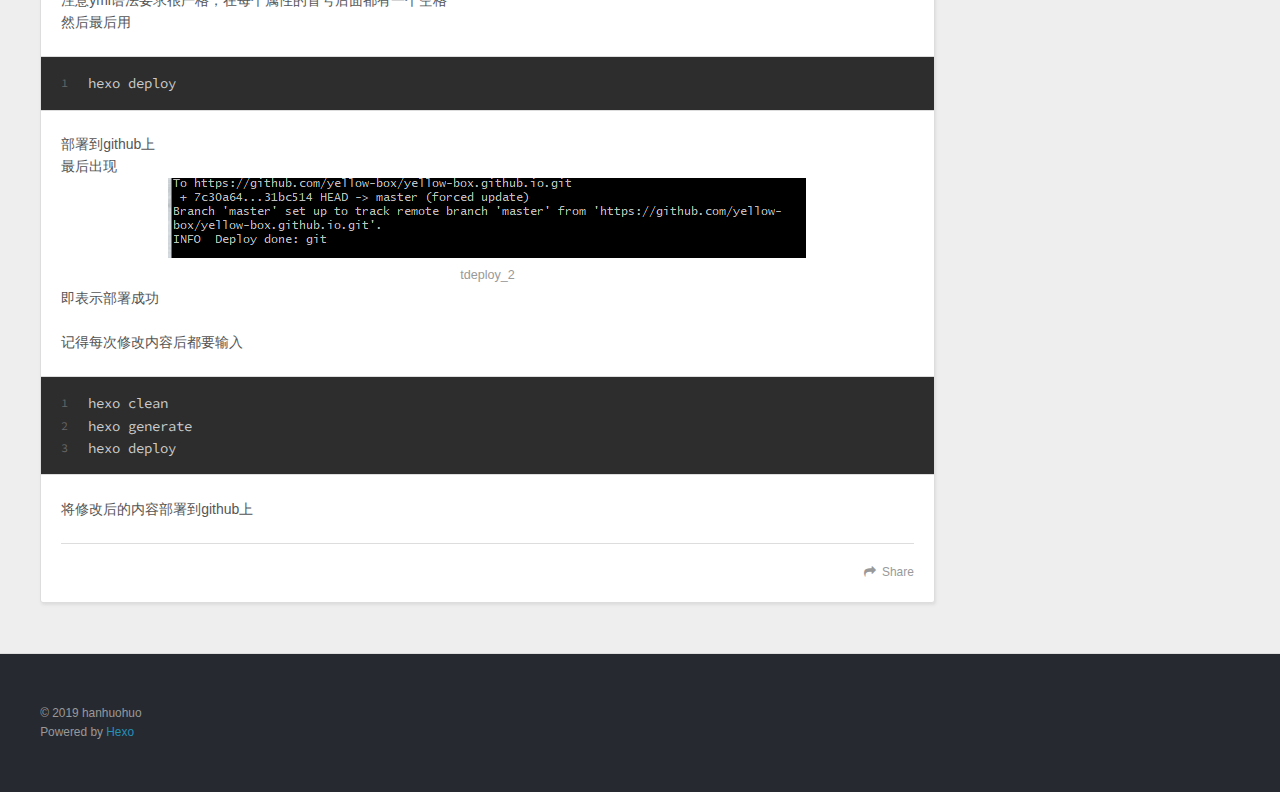
==== commit ef7b05de: "Site updated: 2019-03-18 21:29:16" ====
--- a/index.html
+++ b/index.html
@@ -92,19 +92,29 @@
     <div class="article-entry" itemprop="articleBody">
       
         <p>最近才配置好简易的基于<a href="https://hexo.io" target="_blank" rel="noopener">hexo</a>框架的相当于借用<a href="https://github.com/" target="_blank" rel="noopener">github</a>服务器的个人博客，然后这里分享一下自己的配置过程.若有问题可以在hexo的 <a href="https://github.com/hexojs/hexo/issues" target="_blank" rel="noopener">GitHub</a>.上查找</p>
-<h2 id="配置步骤"><a href="#配置步骤" class="headerlink" title="配置步骤"></a>配置步骤</h2><h3 id="1-下载git"><a href="#1-下载git" class="headerlink" title="1.下载git"></a>1.下载<a href="https://git-scm.com/downloads" target="_blank" rel="noopener">git</a></h3><p><img src="/2019/03/18/firstblog/git.PNG" alt="git_picture_1"><br><figure class="highlight bash"><table><tr><td class="gutter"><pre><span class="line">1</span><br></pre></td><td class="code"><pre><span class="line">$ hexo new <span class="string">"My New Post"</span></span><br></pre></td></tr></table></figure></p>
+<h2 id="配置步骤"><a href="#配置步骤" class="headerlink" title="配置步骤"></a>配置步骤</h2><h3 id="1-下载git"><a href="#1-下载git" class="headerlink" title="1.下载git"></a>1.下载<a href="https://git-scm.com/downloads" target="_blank" rel="noopener">git</a></h3><p><img src="/2019/03/18/firstblog/git.PNG" alt="git_picture_1"></p>
 <p>More info: <a href="https://hexo.io/docs/writing.html" target="_blank" rel="noopener">Writing</a></p>
-<h3 id="2-安装git"><a href="#2-安装git" class="headerlink" title="2.安装git"></a>2.安装git</h3><figure class="highlight bash"><table><tr><td class="gutter"><pre><span class="line">1</span><br></pre></td><td class="code"><pre><span class="line">$ 第二个标题</span><br></pre></td></tr></table></figure>
-<p>More info: <a href="https://hexo.io/docs/server.html" target="_blank" rel="noopener">Server</a></p>
-<h3 id="3-下载node-js"><a href="#3-下载node-js" class="headerlink" title="3.下载node.js"></a>3.下载<a href="https://nodejs.org/en/" target="_blank" rel="noopener">node.js</a></h3><p>因为Hexo是基于node的静态博客框架，所以需要下载node.js<br><img src="/2019/03/18/firstblog/nodejs.PNG" alt="nodejs_picture_1"><br>这里选择LTS版本的，因为比较稳定<br><figure class="highlight bash"><table><tr><td class="gutter"><pre><span class="line">1</span><br></pre></td><td class="code"><pre><span class="line">$ hexo generate</span><br></pre></td></tr></table></figure></p>
-<p>More info: <a href="https://hexo.io/docs/generating.html" target="_blank" rel="noopener">Generating</a></p>
-<h3 id="Deploy-to-remote-sites"><a href="#Deploy-to-remote-sites" class="headerlink" title="Deploy to remote sites"></a>Deploy to remote sites</h3><figure class="highlight bash"><table><tr><td class="gutter"><pre><span class="line">1</span><br></pre></td><td class="code"><pre><span class="line">$ hexo deploy</span><br></pre></td></tr></table></figure>
-<p>More info: <a href="https://hexo.io/docs/deployment.html" target="_blank" rel="noopener">Deployment</a></p>
+<h3 id="2-安装git"><a href="#2-安装git" class="headerlink" title="2.安装git"></a>2.安装git</h3><p>若已经安装过git，想要通过命令行更新的话，可以输入以下命令来更新<br><figure class="highlight bash"><table><tr><td class="gutter"><pre><span class="line">1</span><br></pre></td><td class="code"><pre><span class="line">git update-git-for-windows</span><br></pre></td></tr></table></figure></p>
+<p>安装的时候默认勾选安装就行了</p>
+<h3 id="3-下载-node-js-，并安装-https-nodejs-org-en"><a href="#3-下载-node-js-，并安装-https-nodejs-org-en" class="headerlink" title="3.下载[node.js]，并安装(https://nodejs.org/en/)"></a>3.下载[node.js]，并安装(<a href="https://nodejs.org/en/" target="_blank" rel="noopener">https://nodejs.org/en/</a>)</h3><p>因为Hexo是基于node的静态博客框架，所以需要下载node.js<br><img src="/2019/03/18/firstblog/nodejs.PNG" alt="nodejs_picture_1"><br>这里选择LTS版本的，因为比较稳定,安装时，追求简单的话，默认各种勾选就可以了<br><figure class="highlight bash"><table><tr><td class="gutter"><pre><span class="line">1</span><br><span class="line">2</span><br></pre></td><td class="code"><pre><span class="line"></span><br><span class="line"></span><br></pre></td></tr></table></figure></p>
+<h3 id="下载Hexo框架"><a href="#下载Hexo框架" class="headerlink" title="下载Hexo框架"></a>下载Hexo框架</h3><p>在桌面右键，若在选项中出现git Bash Here选项，说明git安装成功，然后点击git Bssh Here，若要检查nodejs是否安装成功可以在命令行输入<br><figure class="highlight bash"><table><tr><td class="gutter"><pre><span class="line">1</span><br></pre></td><td class="code"><pre><span class="line">node -v</span><br></pre></td></tr></table></figure></p>
+<p>若出现<img src="/2019/03/18/firstblog/node_check.png" alt="node_check">即表示安装成功<br>然后，一般为了下载熟读快一点，会把npm镜像设置为淘宝镜像，即输入<br><figure class="highlight bash"><table><tr><td class="gutter"><pre><span class="line">1</span><br></pre></td><td class="code"><pre><span class="line">pm config <span class="built_in">set</span> registry https://registry.npm.taobao.org</span><br></pre></td></tr></table></figure></p>
+<p>然后输入<br><figure class="highlight bash"><table><tr><td class="gutter"><pre><span class="line">1</span><br></pre></td><td class="code"><pre><span class="line">npm install hexo-cli -g</span><br></pre></td></tr></table></figure></p>
+<p>下载完成后可以输入<br><figure class="highlight bash"><table><tr><td class="gutter"><pre><span class="line">1</span><br></pre></td><td class="code"><pre><span class="line">hexo -v</span><br></pre></td></tr></table></figure></p>
+<p>来查看hexo是否成功，若出现<img src="/2019/03/18/firstblog/hexo_version.PNG" alt="hexo_v">即为安装成功</p>
+<h3 id="进行初始化博客相关操作"><a href="#进行初始化博客相关操作" class="headerlink" title="进行初始化博客相关操作"></a>进行初始化博客相关操作</h3><p>在你想要建立博客文件的位置，右键，点击git Bash Here，在此处打开git命令行，切记这里不要先创建blogwe文件夹，然后输入<br><figure class="highlight bash"><table><tr><td class="gutter"><pre><span class="line">1</span><br></pre></td><td class="code"><pre><span class="line">hexo init blog</span><br></pre></td></tr></table></figure></p>
+<p>待出现<img src="/2019/03/18/firstblog/init_2.PNG" alt="init_2">即为安装成功<br>输入<br><figure class="highlight bash"><table><tr><td class="gutter"><pre><span class="line">1</span><br><span class="line">2</span><br></pre></td><td class="code"><pre><span class="line">hexo generate</span><br><span class="line">hexo server</span><br></pre></td></tr></table></figure></p>
+<p><img src="/2019/03/18/firstblog/set_1.PNG" alt="set_1"><br><img src="/2019/03/18/firstblog/set_2.PNG" alt="set_2"><br>然后在浏览器中输入<a href="http://localhost:4000/" target="_blank" rel="noopener">http://localhost:4000/</a>. 就可以在浏览器中进行预览了</p>
+<p>还有要在github中新建仓库等的相关操作，在这里略过了</p>
+<h3 id="对-config-yml中的相关内容进行修改"><a href="#对-config-yml中的相关内容进行修改" class="headerlink" title="对_config.yml中的相关内容进行修改"></a>对_config.yml中的相关内容进行修改</h3><p>主要是对language，timezone和deploy中的type和repo，branch等属性进行修改<br>我的相关配置如下<br><img src="/2019/03/18/firstblog/ymlset_1.PNG" alt="ymlset_1"><br><img src="/2019/03/18/firstblog/ymlset_2.PNG" alt="ymlset_2"><br>repo项中填写格式为<a href="mailto:git@github.com" target="_blank" rel="noopener">git@github.com</a>:你的github昵称/你的github昵称.github.io.git<br>注意yml语法要求很严格，在每个属性的冒号后面都有一个空格<br>然后最后用<br><figure class="highlight bash"><table><tr><td class="gutter"><pre><span class="line">1</span><br></pre></td><td class="code"><pre><span class="line">hexo deploy</span><br></pre></td></tr></table></figure></p>
+<p>部署到github上<br>最后出现<img src="/2019/03/18/firstblog/tdeploy_2.PNG" alt="tdeploy_2">即表示部署成功</p>
+<p>记得每次修改内容后都要输入<br><figure class="highlight bash"><table><tr><td class="gutter"><pre><span class="line">1</span><br><span class="line">2</span><br><span class="line">3</span><br></pre></td><td class="code"><pre><span class="line">hexo clean</span><br><span class="line">hexo generate</span><br><span class="line">hexo deploy</span><br></pre></td></tr></table></figure></p>
+<p>将修改后的内容部署到github上</p>
 
       
     </div>
     <footer class="article-footer">
-      <a data-url="http://hanhuohuo.top/2019/03/18/firstblog/" data-id="cjtdzxhl40000bcuu3ipzj8xy" class="article-share-link">Share</a>
+      <a data-url="http://hanhuohuo.top/2019/03/18/firstblog/" data-id="cjtedxr3z0000kguukk2ds9jw" class="article-share-link">Share</a>
       
       
     </footer>
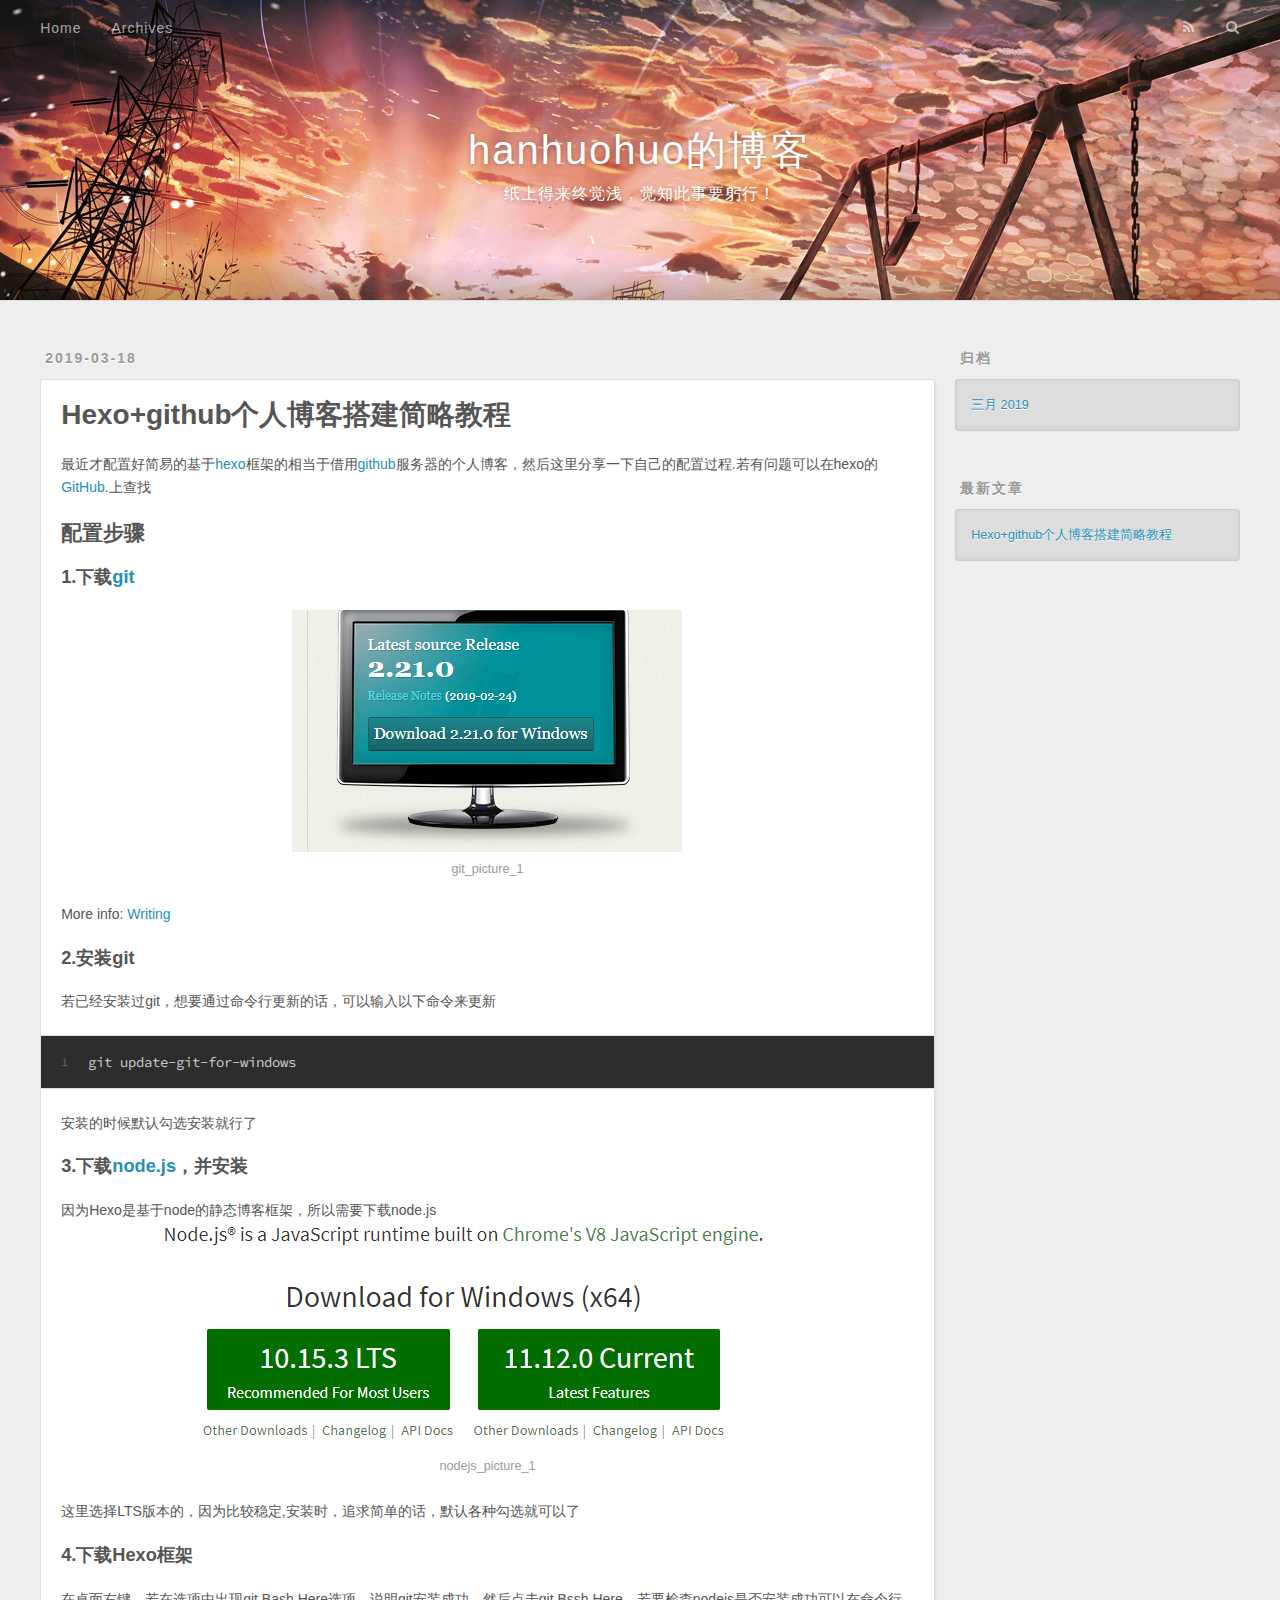
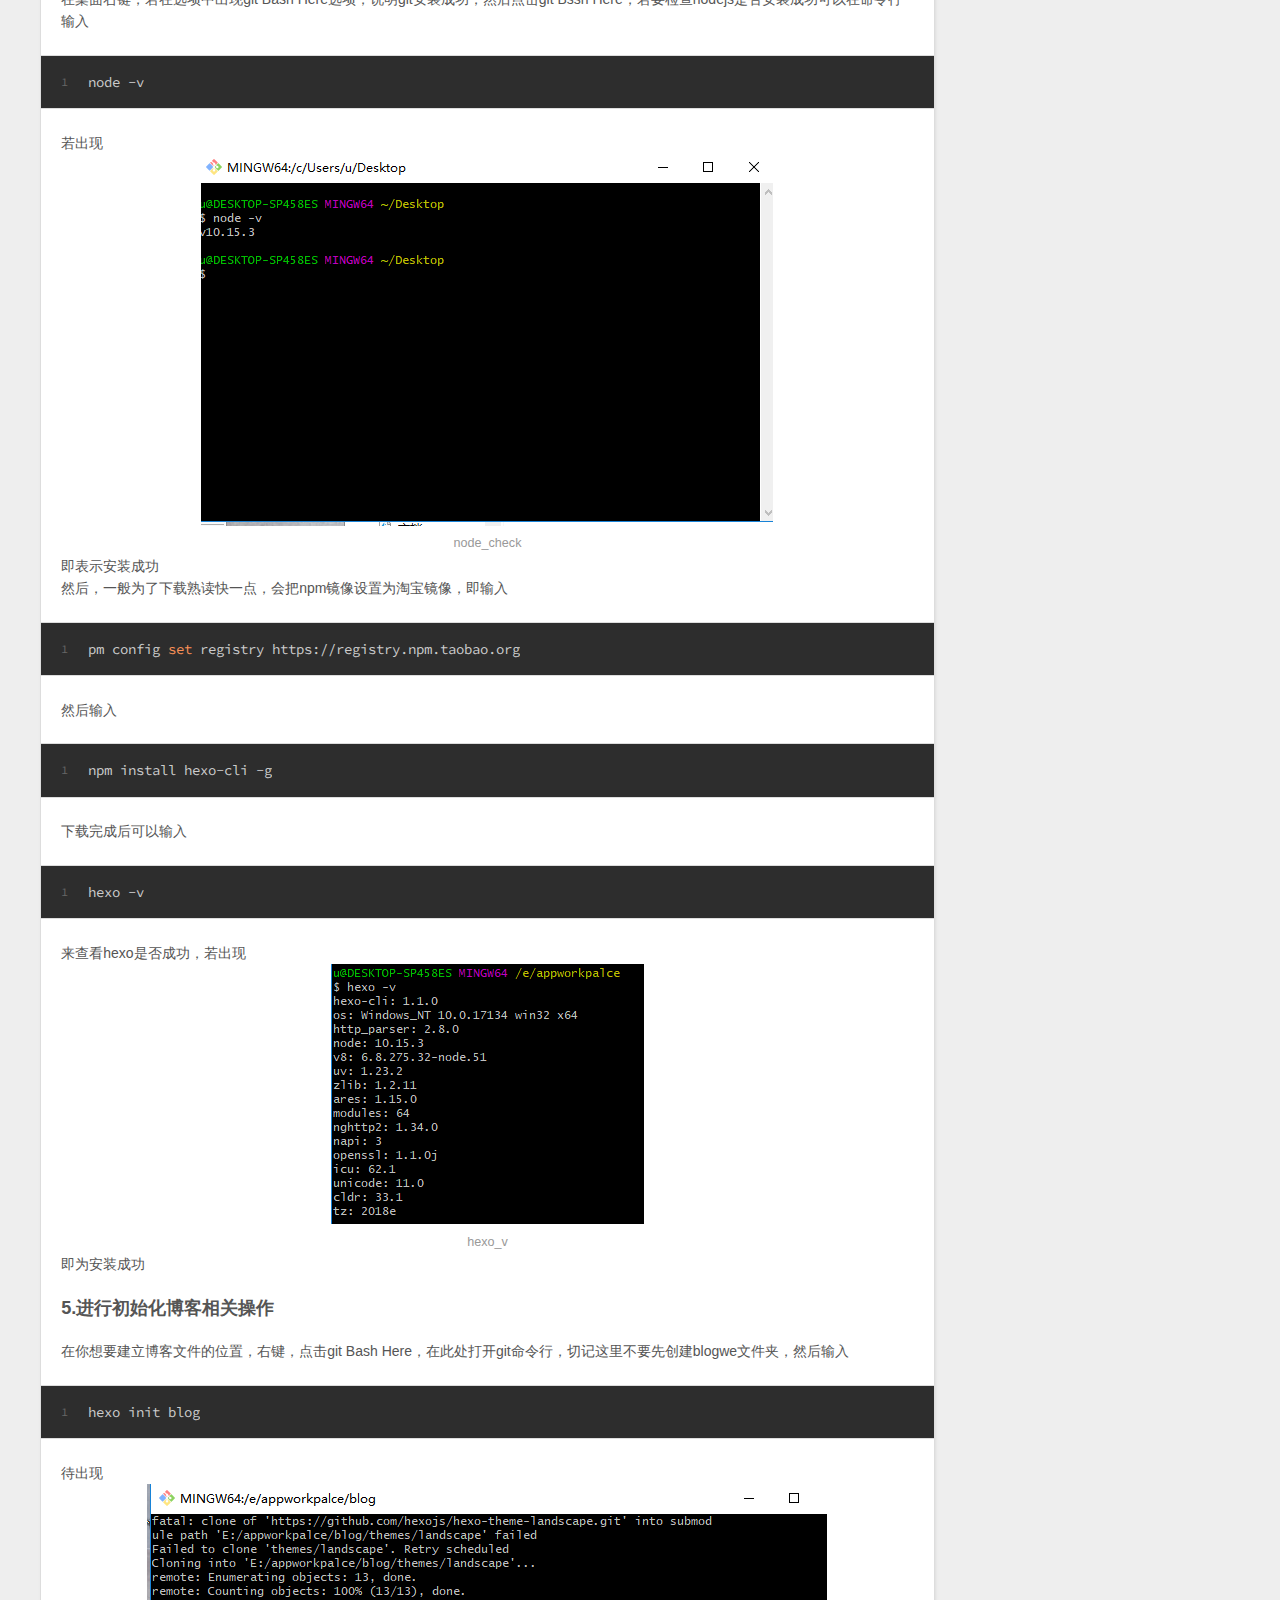
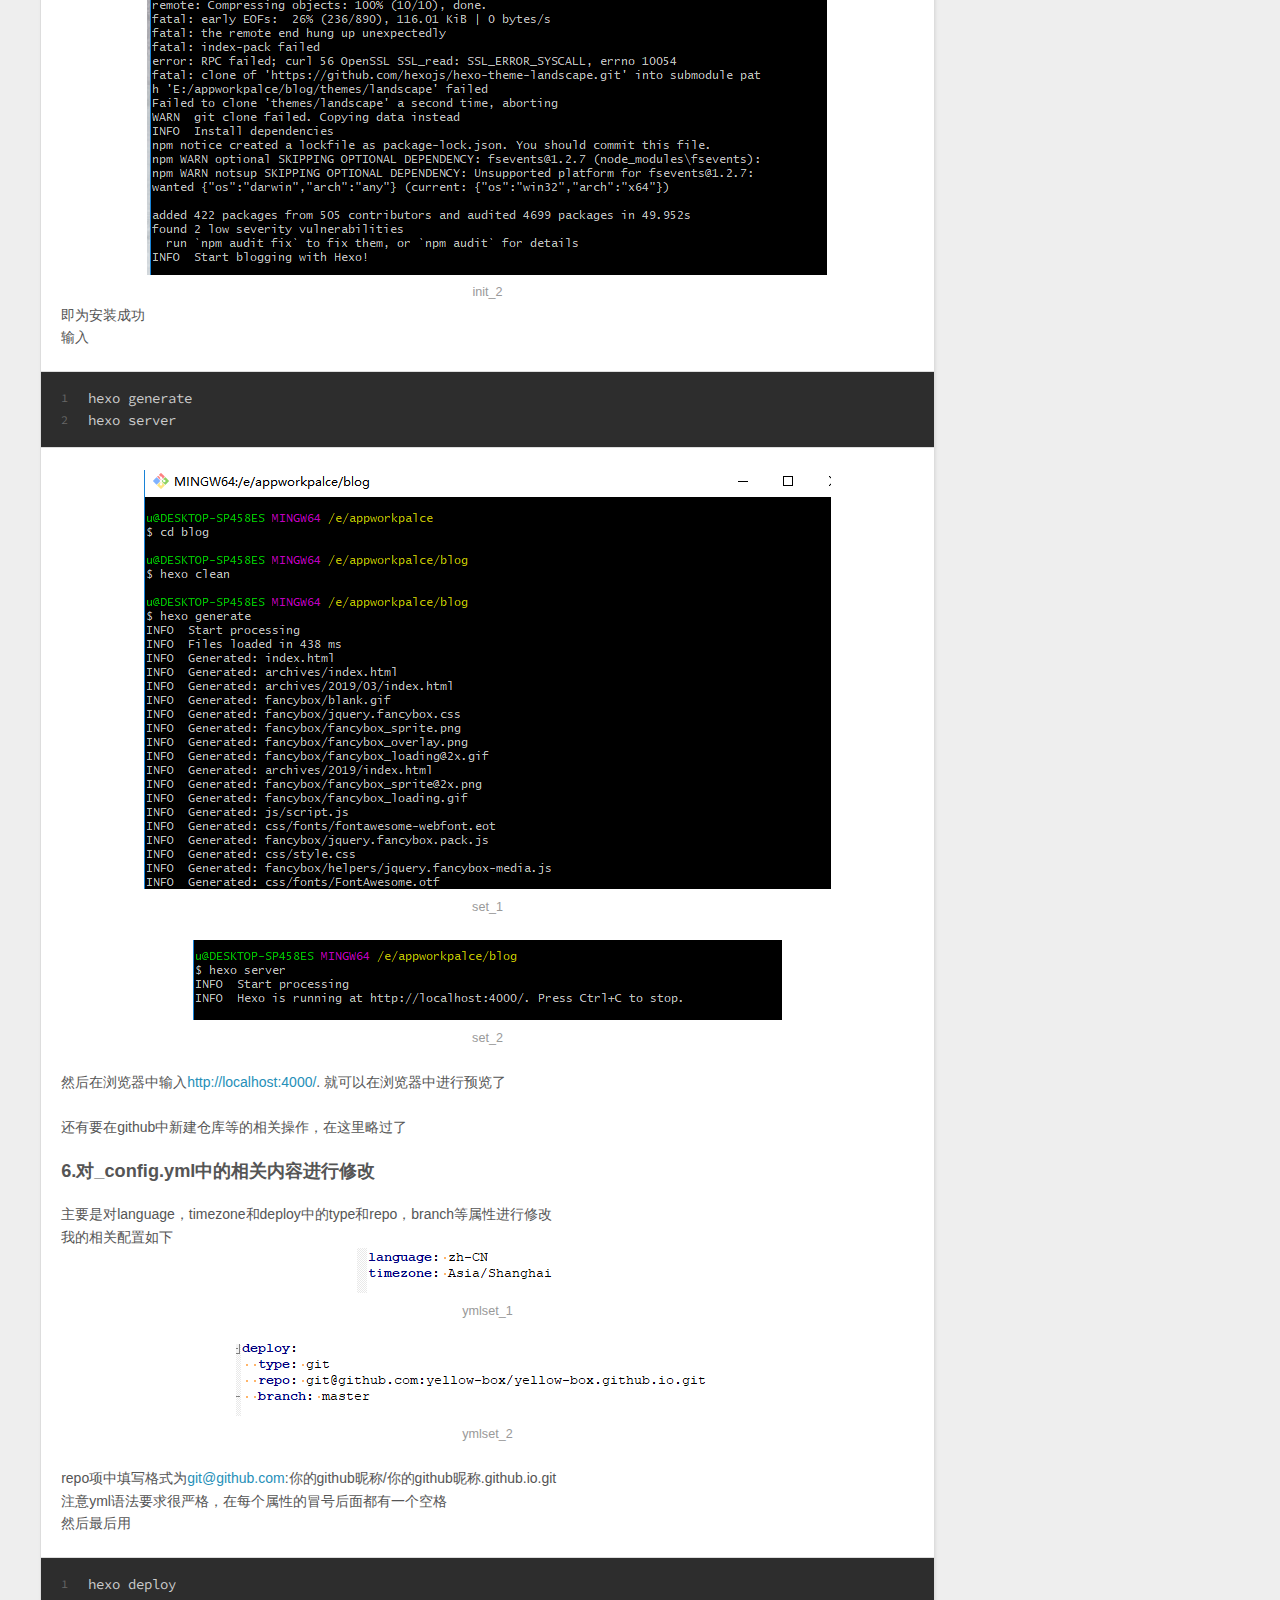
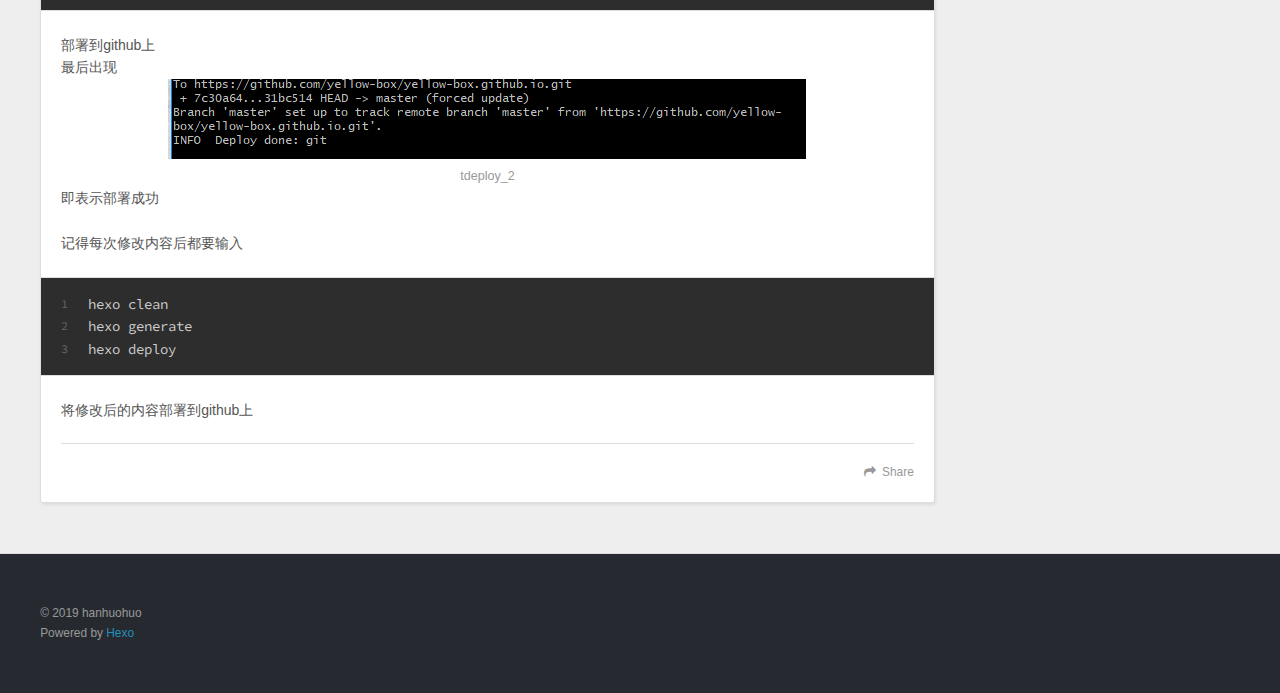
==== commit 09bb1147: "Site updated: 2019-03-18 21:36:06" ====
--- a/index.html
+++ b/index.html
@@ -96,17 +96,17 @@
 <p>More info: <a href="https://hexo.io/docs/writing.html" target="_blank" rel="noopener">Writing</a></p>
 <h3 id="2-安装git"><a href="#2-安装git" class="headerlink" title="2.安装git"></a>2.安装git</h3><p>若已经安装过git，想要通过命令行更新的话，可以输入以下命令来更新<br><figure class="highlight bash"><table><tr><td class="gutter"><pre><span class="line">1</span><br></pre></td><td class="code"><pre><span class="line">git update-git-for-windows</span><br></pre></td></tr></table></figure></p>
 <p>安装的时候默认勾选安装就行了</p>
-<h3 id="3-下载-node-js-，并安装-https-nodejs-org-en"><a href="#3-下载-node-js-，并安装-https-nodejs-org-en" class="headerlink" title="3.下载[node.js]，并安装(https://nodejs.org/en/)"></a>3.下载[node.js]，并安装(<a href="https://nodejs.org/en/" target="_blank" rel="noopener">https://nodejs.org/en/</a>)</h3><p>因为Hexo是基于node的静态博客框架，所以需要下载node.js<br><img src="/2019/03/18/firstblog/nodejs.PNG" alt="nodejs_picture_1"><br>这里选择LTS版本的，因为比较稳定,安装时，追求简单的话，默认各种勾选就可以了<br><figure class="highlight bash"><table><tr><td class="gutter"><pre><span class="line">1</span><br><span class="line">2</span><br></pre></td><td class="code"><pre><span class="line"></span><br><span class="line"></span><br></pre></td></tr></table></figure></p>
-<h3 id="下载Hexo框架"><a href="#下载Hexo框架" class="headerlink" title="下载Hexo框架"></a>下载Hexo框架</h3><p>在桌面右键，若在选项中出现git Bash Here选项，说明git安装成功，然后点击git Bssh Here，若要检查nodejs是否安装成功可以在命令行输入<br><figure class="highlight bash"><table><tr><td class="gutter"><pre><span class="line">1</span><br></pre></td><td class="code"><pre><span class="line">node -v</span><br></pre></td></tr></table></figure></p>
+<h3 id="3-下载node-js，并安装"><a href="#3-下载node-js，并安装" class="headerlink" title="3.下载node.js，并安装"></a>3.下载<a href="https://nodejs.org/en/" target="_blank" rel="noopener">node.js</a>，并安装</h3><p>因为Hexo是基于node的静态博客框架，所以需要下载node.js<br><img src="/2019/03/18/firstblog/nodejs.PNG" alt="nodejs_picture_1"><br>这里选择LTS版本的，因为比较稳定,安装时，追求简单的话，默认各种勾选就可以了</p>
+<h3 id="4-下载Hexo框架"><a href="#4-下载Hexo框架" class="headerlink" title="4.下载Hexo框架"></a>4.下载Hexo框架</h3><p>在桌面右键，若在选项中出现git Bash Here选项，说明git安装成功，然后点击git Bssh Here，若要检查nodejs是否安装成功可以在命令行输入<br><figure class="highlight bash"><table><tr><td class="gutter"><pre><span class="line">1</span><br></pre></td><td class="code"><pre><span class="line">node -v</span><br></pre></td></tr></table></figure></p>
 <p>若出现<img src="/2019/03/18/firstblog/node_check.png" alt="node_check">即表示安装成功<br>然后，一般为了下载熟读快一点，会把npm镜像设置为淘宝镜像，即输入<br><figure class="highlight bash"><table><tr><td class="gutter"><pre><span class="line">1</span><br></pre></td><td class="code"><pre><span class="line">pm config <span class="built_in">set</span> registry https://registry.npm.taobao.org</span><br></pre></td></tr></table></figure></p>
 <p>然后输入<br><figure class="highlight bash"><table><tr><td class="gutter"><pre><span class="line">1</span><br></pre></td><td class="code"><pre><span class="line">npm install hexo-cli -g</span><br></pre></td></tr></table></figure></p>
 <p>下载完成后可以输入<br><figure class="highlight bash"><table><tr><td class="gutter"><pre><span class="line">1</span><br></pre></td><td class="code"><pre><span class="line">hexo -v</span><br></pre></td></tr></table></figure></p>
 <p>来查看hexo是否成功，若出现<img src="/2019/03/18/firstblog/hexo_version.PNG" alt="hexo_v">即为安装成功</p>
-<h3 id="进行初始化博客相关操作"><a href="#进行初始化博客相关操作" class="headerlink" title="进行初始化博客相关操作"></a>进行初始化博客相关操作</h3><p>在你想要建立博客文件的位置，右键，点击git Bash Here，在此处打开git命令行，切记这里不要先创建blogwe文件夹，然后输入<br><figure class="highlight bash"><table><tr><td class="gutter"><pre><span class="line">1</span><br></pre></td><td class="code"><pre><span class="line">hexo init blog</span><br></pre></td></tr></table></figure></p>
+<h3 id="5-进行初始化博客相关操作"><a href="#5-进行初始化博客相关操作" class="headerlink" title="5.进行初始化博客相关操作"></a>5.进行初始化博客相关操作</h3><p>在你想要建立博客文件的位置，右键，点击git Bash Here，在此处打开git命令行，切记这里不要先创建blogwe文件夹，然后输入<br><figure class="highlight bash"><table><tr><td class="gutter"><pre><span class="line">1</span><br></pre></td><td class="code"><pre><span class="line">hexo init blog</span><br></pre></td></tr></table></figure></p>
 <p>待出现<img src="/2019/03/18/firstblog/init_2.PNG" alt="init_2">即为安装成功<br>输入<br><figure class="highlight bash"><table><tr><td class="gutter"><pre><span class="line">1</span><br><span class="line">2</span><br></pre></td><td class="code"><pre><span class="line">hexo generate</span><br><span class="line">hexo server</span><br></pre></td></tr></table></figure></p>
 <p><img src="/2019/03/18/firstblog/set_1.PNG" alt="set_1"><br><img src="/2019/03/18/firstblog/set_2.PNG" alt="set_2"><br>然后在浏览器中输入<a href="http://localhost:4000/" target="_blank" rel="noopener">http://localhost:4000/</a>. 就可以在浏览器中进行预览了</p>
 <p>还有要在github中新建仓库等的相关操作，在这里略过了</p>
-<h3 id="对-config-yml中的相关内容进行修改"><a href="#对-config-yml中的相关内容进行修改" class="headerlink" title="对_config.yml中的相关内容进行修改"></a>对_config.yml中的相关内容进行修改</h3><p>主要是对language，timezone和deploy中的type和repo，branch等属性进行修改<br>我的相关配置如下<br><img src="/2019/03/18/firstblog/ymlset_1.PNG" alt="ymlset_1"><br><img src="/2019/03/18/firstblog/ymlset_2.PNG" alt="ymlset_2"><br>repo项中填写格式为<a href="mailto:git@github.com" target="_blank" rel="noopener">git@github.com</a>:你的github昵称/你的github昵称.github.io.git<br>注意yml语法要求很严格，在每个属性的冒号后面都有一个空格<br>然后最后用<br><figure class="highlight bash"><table><tr><td class="gutter"><pre><span class="line">1</span><br></pre></td><td class="code"><pre><span class="line">hexo deploy</span><br></pre></td></tr></table></figure></p>
+<h3 id="6-对-config-yml中的相关内容进行修改"><a href="#6-对-config-yml中的相关内容进行修改" class="headerlink" title="6.对_config.yml中的相关内容进行修改"></a>6.对_config.yml中的相关内容进行修改</h3><p>主要是对language，timezone和deploy中的type和repo，branch等属性进行修改<br>我的相关配置如下<br><img src="/2019/03/18/firstblog/ymlset_1.PNG" alt="ymlset_1"><br><img src="/2019/03/18/firstblog/ymlset_2.PNG" alt="ymlset_2"><br>repo项中填写格式为<a href="mailto:git@github.com" target="_blank" rel="noopener">git@github.com</a>:你的github昵称/你的github昵称.github.io.git<br>注意yml语法要求很严格，在每个属性的冒号后面都有一个空格<br>然后最后用<br><figure class="highlight bash"><table><tr><td class="gutter"><pre><span class="line">1</span><br></pre></td><td class="code"><pre><span class="line">hexo deploy</span><br></pre></td></tr></table></figure></p>
 <p>部署到github上<br>最后出现<img src="/2019/03/18/firstblog/tdeploy_2.PNG" alt="tdeploy_2">即表示部署成功</p>
 <p>记得每次修改内容后都要输入<br><figure class="highlight bash"><table><tr><td class="gutter"><pre><span class="line">1</span><br><span class="line">2</span><br><span class="line">3</span><br></pre></td><td class="code"><pre><span class="line">hexo clean</span><br><span class="line">hexo generate</span><br><span class="line">hexo deploy</span><br></pre></td></tr></table></figure></p>
 <p>将修改后的内容部署到github上</p>
@@ -114,7 +114,7 @@
       
     </div>
     <footer class="article-footer">
-      <a data-url="http://hanhuohuo.top/2019/03/18/firstblog/" data-id="cjtedxr3z0000kguukk2ds9jw" class="article-share-link">Share</a>
+      <a data-url="http://hanhuohuo.top/2019/03/18/firstblog/" data-id="cjtee6mnd00002suu7eh1lm3i" class="article-share-link">Share</a>
       
       
     </footer>
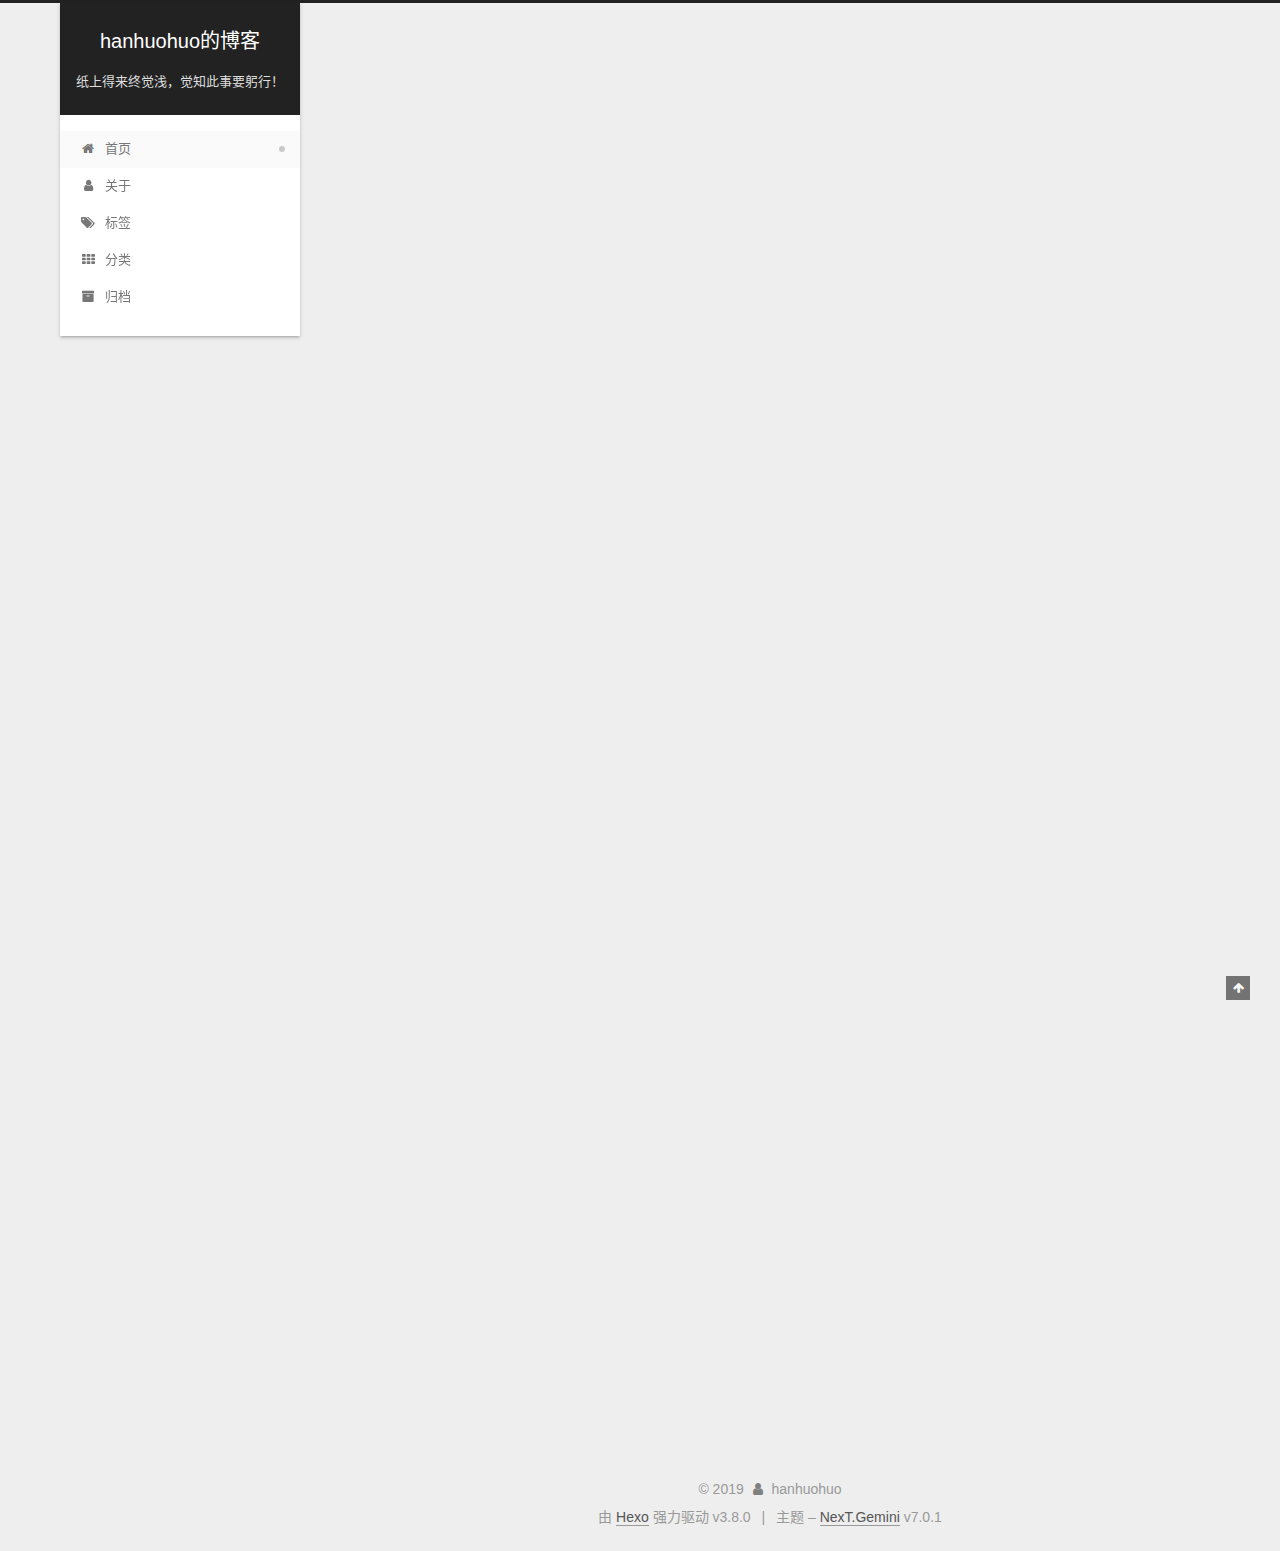
==== commit e7df0778: "Site updated: 2019-03-19 23:04:46" ====
--- a/index.html
+++ b/index.html
@@ -1,10 +1,97 @@
 <!DOCTYPE html>
-<html>
+
+
+
+
+
+
+
+
+
+
+
+
+  
+
+
+<html class="theme-next gemini use-motion" lang="zh-CN">
 <head><meta name="generator" content="Hexo 3.8.0">
-  <meta charset="utf-8">
-  
-  <title>hanhuohuo的博客</title>
-  <meta name="viewport" content="width=device-width, initial-scale=1, maximum-scale=1">
+  <meta charset="UTF-8">
+<meta http-equiv="X-UA-Compatible" content="IE=edge">
+<meta name="viewport" content="width=device-width, initial-scale=1, maximum-scale=2">
+<meta name="theme-color" content="#222">
+
+
+
+
+
+
+
+
+
+
+
+
+
+
+
+
+
+
+
+
+
+
+
+
+<link rel="stylesheet" href="/lib/font-awesome/css/font-awesome.min.css?v=4.6.2">
+
+<link rel="stylesheet" href="/css/main.css?v=7.0.1">
+
+
+  <link rel="apple-touch-icon" sizes="180x180" href="/images/cute.png?v=7.0.1">
+
+
+  <link rel="icon" type="image/png" sizes="32x32" href="/images/cute.png?v=7.0.1">
+
+
+
+
+
+
+
+
+
+<script id="hexo.configurations">
+  var NexT = window.NexT || {};
+  var CONFIG = {
+    root: '/',
+    scheme: 'Gemini',
+    version: '7.0.1',
+    sidebar: {"position":"left","display":"post","offset":12,"onmobile":false,"dimmer":false},
+    back2top: true,
+    back2top_sidebar: false,
+    fancybox: false,
+    fastclick: false,
+    lazyload: false,
+    tabs: true,
+    motion: {"enable":true,"async":false,"transition":{"post_block":"fadeIn","post_header":"slideDownIn","post_body":"slideDownIn","coll_header":"slideLeftIn","sidebar":"slideUpIn"}},
+    algolia: {
+      applicationID: '',
+      apiKey: '',
+      indexName: '',
+      hits: {"per_page":10},
+      labels: {"input_placeholder":"Search for Posts","hits_empty":"We didn't find any results for the search: ${query}","hits_stats":"${hits} results found in ${time} ms"}
+    }
+  };
+</script>
+
+
+  
+
+
+
+
   <meta name="description" content="网页描述">
 <meta property="og:type" content="website">
 <meta property="og:title" content="hanhuohuo的博客">
@@ -15,184 +102,658 @@
 <meta name="twitter:card" content="summary">
 <meta name="twitter:title" content="hanhuohuo的博客">
 <meta name="twitter:description" content="网页描述">
-  
-    <link rel="alternate" href="/atom.xml" title="hanhuohuo的博客" type="application/atom+xml">
-  
-  
-    <link rel="icon" href="/favicon.png">
-  
-  
-    <link href="//fonts.googleapis.com/css?family=Source+Code+Pro" rel="stylesheet" type="text/css">
-  
-  <link rel="stylesheet" href="/css/style.css">
-  
+
+
+
+  <link rel="alternate" href="/atom.xml" title="hanhuohuo的博客" type="application/atom+xml">
+
+
+
+
+  <link rel="canonical" href="http://hanhuohuo.top/">
+
+
+
+<script id="page.configurations">
+  CONFIG.page = {
+    sidebar: "",
+  };
+</script>
+
+  <title>hanhuohuo的博客</title>
+  
+
+
+
+
+
+
+
+
+
+
+
+
+  <noscript>
+  <style>
+  .use-motion .motion-element,
+  .use-motion .brand,
+  .use-motion .menu-item,
+  .sidebar-inner,
+  .use-motion .post-block,
+  .use-motion .pagination,
+  .use-motion .comments,
+  .use-motion .post-header,
+  .use-motion .post-body,
+  .use-motion .collection-title { opacity: initial; }
+
+  .use-motion .logo,
+  .use-motion .site-title,
+  .use-motion .site-subtitle {
+    opacity: initial;
+    top: initial;
+  }
+
+  .use-motion .logo-line-before i { left: initial; }
+  .use-motion .logo-line-after i { right: initial; }
+  </style>
+</noscript>
 
 </head>
-</html>
-<body>
-  <div id="container">
-    <div id="wrap">
-      <header id="header">
-  <div id="banner"></div>
-  <div id="header-outer" class="outer">
-    <div id="header-title" class="inner">
-      <h1 id="logo-wrap">
-        <a href="/" id="logo">hanhuohuo的博客</a>
-      </h1>
-      
-        <h2 id="subtitle-wrap">
-          <a href="/" id="subtitle">纸上得来终觉浅，觉知此事要躬行！</a>
-        </h2>
-      
+
+<body itemscope itemtype="http://schema.org/WebPage" lang="zh-CN">
+
+  
+  
+    
+  
+
+  <div class="container sidebar-position-left 
+  page-home">
+    <div class="headband"></div>
+
+    <header id="header" class="header" itemscope itemtype="http://schema.org/WPHeader">
+      <div class="header-inner"><div class="site-brand-wrapper">
+  <div class="site-meta">
+    
+
+    <div class="custom-logo-site-title">
+      <a href="/" class="brand" rel="start">
+        <span class="logo-line-before"><i></i></span>
+        <span class="site-title">hanhuohuo的博客</span>
+        <span class="logo-line-after"><i></i></span>
+      </a>
     </div>
-    <div id="header-inner" class="inner">
-      <nav id="main-nav">
-        <a id="main-nav-toggle" class="nav-icon"></a>
-        
-          <a class="main-nav-link" href="/">Home</a>
-        
-          <a class="main-nav-link" href="/archives">Archives</a>
-        
-      </nav>
-      <nav id="sub-nav">
-        
-          <a id="nav-rss-link" class="nav-icon" href="/atom.xml" title="RSS Feed"></a>
-        
-        <a id="nav-search-btn" class="nav-icon" title="搜索"></a>
-      </nav>
-      <div id="search-form-wrap">
-        <form action="//google.com/search" method="get" accept-charset="UTF-8" class="search-form"><input type="search" name="q" class="search-form-input" placeholder="Search"><button type="submit" class="search-form-submit">&#xF002;</button><input type="hidden" name="sitesearch" value="http://hanhuohuo.top"></form>
-      </div>
-    </div>
+    
+      
+        <p class="site-subtitle">纸上得来终觉浅，觉知此事要躬行！</p>
+      
+    
+    
   </div>
-</header>
-      <div class="outer">
-        <section id="main">
-  
-    <article id="post-firstblog" class="article article-type-post" itemscope itemprop="blogPost">
-  <div class="article-meta">
-    <a href="/2019/03/18/firstblog/" class="article-date">
-  <time datetime="2019-03-18T06:43:17.574Z" itemprop="datePublished">2019-03-18</time>
-</a>
-    
+
+  <div class="site-nav-toggle">
+    <button aria-label="切换导航栏">
+      <span class="btn-bar"></span>
+      <span class="btn-bar"></span>
+      <span class="btn-bar"></span>
+    </button>
   </div>
-  <div class="article-inner">
-    
-    
-      <header class="article-header">
-        
-  
-    <h1 itemprop="name">
-      <a class="article-title" href="/2019/03/18/firstblog/">Hexo+github个人博客搭建简略教程</a>
-    </h1>
-  
-
+</div>
+
+
+
+<nav class="site-nav">
+  
+    <ul id="menu" class="menu">
+      
+        
+        
+        
+          
+          <li class="menu-item menu-item-home menu-item-active">
+
+    
+    
+    
+      
+    
+
+    
+
+    <a href="/" rel="section"><i class="menu-item-icon fa fa-fw fa-home"></i> <br>首页</a>
+
+  </li>
+        
+        
+        
+          
+          <li class="menu-item menu-item-about">
+
+    
+    
+    
+      
+    
+
+    
+
+    <a href="/about/" rel="section"><i class="menu-item-icon fa fa-fw fa-user"></i> <br>关于</a>
+
+  </li>
+        
+        
+        
+          
+          <li class="menu-item menu-item-tags">
+
+    
+    
+    
+      
+    
+
+    
+
+    <a href="/tags/" rel="section"><i class="menu-item-icon fa fa-fw fa-tags"></i> <br>标签</a>
+
+  </li>
+        
+        
+        
+          
+          <li class="menu-item menu-item-categories">
+
+    
+    
+    
+      
+    
+
+    
+
+    <a href="/categories/" rel="section"><i class="menu-item-icon fa fa-fw fa-th"></i> <br>分类</a>
+
+  </li>
+        
+        
+        
+          
+          <li class="menu-item menu-item-archives">
+
+    
+    
+    
+      
+    
+
+    
+
+    <a href="/archives/" rel="section"><i class="menu-item-icon fa fa-fw fa-archive"></i> <br>归档</a>
+
+  </li>
+
+      
+      
+    </ul>
+  
+
+  
+
+  
+</nav>
+
+
+
+  
+
+
+
+</div>
+    </header>
+
+    
+
+
+    <main id="main" class="main">
+      <div class="main-inner">
+        <div class="content-wrap">
+          
+            
+
+          
+          <div id="content" class="content">
+            
+  <section id="posts" class="posts-expand">
+    
+      
+
+  
+
+  
+  
+  
+
+  
+
+  <article class="post post-type-normal" itemscope itemtype="http://schema.org/Article">
+  
+  
+  
+  <div class="post-block">
+    <link itemprop="mainEntityOfPage" href="http://hanhuohuo.top/2019/03/18/firstblog/">
+
+    <span hidden itemprop="author" itemscope itemtype="http://schema.org/Person">
+      <meta itemprop="name" content="hanhuohuo">
+      <meta itemprop="description" content="网页描述">
+      <meta itemprop="image" content="/images/header.jpg">
+    </span>
+
+    <span hidden itemprop="publisher" itemscope itemtype="http://schema.org/Organization">
+      <meta itemprop="name" content="hanhuohuo的博客">
+    </span>
+
+    
+      <header class="post-header">
+
+        
+        
+          <h1 class="post-title" itemprop="name headline">
+                
+                
+                <a href="/2019/03/18/firstblog/" class="post-title-link" itemprop="url">Hexo+github个人博客搭建简略教程</a>
+              
+            
+          </h1>
+        
+
+        <div class="post-meta">
+          <span class="post-time">
+
+            
+            
+            
+
+            
+              <span class="post-meta-item-icon">
+                <i class="fa fa-calendar-o"></i>
+              </span>
+              
+                <span class="post-meta-item-text">发表于</span>
+              
+
+              
+                
+              
+
+              <time title="创建时间：2019-03-18 14:43:17" itemprop="dateCreated datePublished" datetime="2019-03-18T14:43:17+08:00">2019-03-18</time>
+            
+
+            
+              
+
+              
+                
+                <span class="post-meta-divider">|</span>
+                
+
+                <span class="post-meta-item-icon">
+                  <i class="fa fa-calendar-check-o"></i>
+                </span>
+                
+                  <span class="post-meta-item-text">更新于</span>
+                
+                <time title="修改时间：2019-03-19 23:00:01" itemprop="dateModified" datetime="2019-03-19T23:00:01+08:00">2019-03-19</time>
+              
+            
+          </span>
+
+          
+
+          
+            
+            
+          
+
+          
+          
+
+          
+
+          
+
+          
+
+        </div>
       </header>
     
-    <div class="article-entry" itemprop="articleBody">
-      
-        <p>最近才配置好简易的基于<a href="https://hexo.io" target="_blank" rel="noopener">hexo</a>框架的相当于借用<a href="https://github.com/" target="_blank" rel="noopener">github</a>服务器的个人博客，然后这里分享一下自己的配置过程.若有问题可以在hexo的 <a href="https://github.com/hexojs/hexo/issues" target="_blank" rel="noopener">GitHub</a>.上查找</p>
+
+    
+    
+    
+    <div class="post-body" itemprop="articleBody">
+
+      
+      
+
+      
+        
+          <p>最近才配置好简易的基于<a href="https://hexo.io" target="_blank" rel="noopener">hexo</a>框架的相当于借用<a href="https://github.com/" target="_blank" rel="noopener">github</a>服务器的个人博客，然后这里分享一下自己的配置过程.若有问题可以在hexo的 <a href="https://github.com/hexojs/hexo/issues" target="_blank" rel="noopener">GitHub</a>.上查找</p>
 <h2 id="配置步骤"><a href="#配置步骤" class="headerlink" title="配置步骤"></a>配置步骤</h2><h3 id="1-下载git"><a href="#1-下载git" class="headerlink" title="1.下载git"></a>1.下载<a href="https://git-scm.com/downloads" target="_blank" rel="noopener">git</a></h3><p><img src="/2019/03/18/firstblog/git.PNG" alt="git_picture_1"></p>
 <p>More info: <a href="https://hexo.io/docs/writing.html" target="_blank" rel="noopener">Writing</a></p>
 <h3 id="2-安装git"><a href="#2-安装git" class="headerlink" title="2.安装git"></a>2.安装git</h3><p>若已经安装过git，想要通过命令行更新的话，可以输入以下命令来更新<br><figure class="highlight bash"><table><tr><td class="gutter"><pre><span class="line">1</span><br></pre></td><td class="code"><pre><span class="line">git update-git-for-windows</span><br></pre></td></tr></table></figure></p>
 <p>安装的时候默认勾选安装就行了</p>
 <h3 id="3-下载node-js，并安装"><a href="#3-下载node-js，并安装" class="headerlink" title="3.下载node.js，并安装"></a>3.下载<a href="https://nodejs.org/en/" target="_blank" rel="noopener">node.js</a>，并安装</h3><p>因为Hexo是基于node的静态博客框架，所以需要下载node.js<br><img src="/2019/03/18/firstblog/nodejs.PNG" alt="nodejs_picture_1"><br>这里选择LTS版本的，因为比较稳定,安装时，追求简单的话，默认各种勾选就可以了</p>
-<h3 id="4-下载Hexo框架"><a href="#4-下载Hexo框架" class="headerlink" title="4.下载Hexo框架"></a>4.下载Hexo框架</h3><p>在桌面右键，若在选项中出现git Bash Here选项，说明git安装成功，然后点击git Bssh Here，若要检查nodejs是否安装成功可以在命令行输入<br><figure class="highlight bash"><table><tr><td class="gutter"><pre><span class="line">1</span><br></pre></td><td class="code"><pre><span class="line">node -v</span><br></pre></td></tr></table></figure></p>
-<p>若出现<img src="/2019/03/18/firstblog/node_check.png" alt="node_check">即表示安装成功<br>然后，一般为了下载熟读快一点，会把npm镜像设置为淘宝镜像，即输入<br><figure class="highlight bash"><table><tr><td class="gutter"><pre><span class="line">1</span><br></pre></td><td class="code"><pre><span class="line">pm config <span class="built_in">set</span> registry https://registry.npm.taobao.org</span><br></pre></td></tr></table></figure></p>
-<p>然后输入<br><figure class="highlight bash"><table><tr><td class="gutter"><pre><span class="line">1</span><br></pre></td><td class="code"><pre><span class="line">npm install hexo-cli -g</span><br></pre></td></tr></table></figure></p>
-<p>下载完成后可以输入<br><figure class="highlight bash"><table><tr><td class="gutter"><pre><span class="line">1</span><br></pre></td><td class="code"><pre><span class="line">hexo -v</span><br></pre></td></tr></table></figure></p>
-<p>来查看hexo是否成功，若出现<img src="/2019/03/18/firstblog/hexo_version.PNG" alt="hexo_v">即为安装成功</p>
-<h3 id="5-进行初始化博客相关操作"><a href="#5-进行初始化博客相关操作" class="headerlink" title="5.进行初始化博客相关操作"></a>5.进行初始化博客相关操作</h3><p>在你想要建立博客文件的位置，右键，点击git Bash Here，在此处打开git命令行，切记这里不要先创建blogwe文件夹，然后输入<br><figure class="highlight bash"><table><tr><td class="gutter"><pre><span class="line">1</span><br></pre></td><td class="code"><pre><span class="line">hexo init blog</span><br></pre></td></tr></table></figure></p>
-<p>待出现<img src="/2019/03/18/firstblog/init_2.PNG" alt="init_2">即为安装成功<br>输入<br><figure class="highlight bash"><table><tr><td class="gutter"><pre><span class="line">1</span><br><span class="line">2</span><br></pre></td><td class="code"><pre><span class="line">hexo generate</span><br><span class="line">hexo server</span><br></pre></td></tr></table></figure></p>
-<p><img src="/2019/03/18/firstblog/set_1.PNG" alt="set_1"><br><img src="/2019/03/18/firstblog/set_2.PNG" alt="set_2"><br>然后在浏览器中输入<a href="http://localhost:4000/" target="_blank" rel="noopener">http://localhost:4000/</a>. 就可以在浏览器中进行预览了</p>
-<p>还有要在github中新建仓库等的相关操作，在这里略过了</p>
-<h3 id="6-对-config-yml中的相关内容进行修改"><a href="#6-对-config-yml中的相关内容进行修改" class="headerlink" title="6.对_config.yml中的相关内容进行修改"></a>6.对_config.yml中的相关内容进行修改</h3><p>主要是对language，timezone和deploy中的type和repo，branch等属性进行修改<br>我的相关配置如下<br><img src="/2019/03/18/firstblog/ymlset_1.PNG" alt="ymlset_1"><br><img src="/2019/03/18/firstblog/ymlset_2.PNG" alt="ymlset_2"><br>repo项中填写格式为<a href="mailto:git@github.com" target="_blank" rel="noopener">git@github.com</a>:你的github昵称/你的github昵称.github.io.git<br>注意yml语法要求很严格，在每个属性的冒号后面都有一个空格<br>然后最后用<br><figure class="highlight bash"><table><tr><td class="gutter"><pre><span class="line">1</span><br></pre></td><td class="code"><pre><span class="line">hexo deploy</span><br></pre></td></tr></table></figure></p>
-<p>部署到github上<br>最后出现<img src="/2019/03/18/firstblog/tdeploy_2.PNG" alt="tdeploy_2">即表示部署成功</p>
-<p>记得每次修改内容后都要输入<br><figure class="highlight bash"><table><tr><td class="gutter"><pre><span class="line">1</span><br><span class="line">2</span><br><span class="line">3</span><br></pre></td><td class="code"><pre><span class="line">hexo clean</span><br><span class="line">hexo generate</span><br><span class="line">hexo deploy</span><br></pre></td></tr></table></figure></p>
-<p>将修改后的内容部署到github上</p>
-
+          <!--noindex-->
+          
+            <div class="post-button text-center">
+              <a class="btn" href="/2019/03/18/firstblog/#more" rel="contents">
+                阅读全文 &raquo;
+              </a>
+            </div>
+          
+          <!--/noindex-->
+        
       
     </div>
-    <footer class="article-footer">
-      <a data-url="http://hanhuohuo.top/2019/03/18/firstblog/" data-id="cjtee6mnd00002suu7eh1lm3i" class="article-share-link">Share</a>
-      
+
+    
+
+    
+    
+    
+
+    
+
+    
+      
+    
+    
+
+    
+
+    <footer class="post-footer">
+      
+
+      
+
+      
+
+      
+      
+        <div class="post-eof"></div>
       
     </footer>
   </div>
   
-</article>
-
-
-  
-
-</section>
-        
-          <aside id="sidebar">
-  
-    
-
-  
-    
-
-  
-    
-  
-    
-  <div class="widget-wrap">
-    <h3 class="widget-title">归档</h3>
-    <div class="widget">
-      <ul class="archive-list"><li class="archive-list-item"><a class="archive-list-link" href="/archives/2019/03/">三月 2019</a></li></ul>
+  
+  
+  </article>
+
+
+    
+  </section>
+
+  
+
+
+          </div>
+          
+
+        </div>
+        
+          
+  
+  <div class="sidebar-toggle">
+    <div class="sidebar-toggle-line-wrap">
+      <span class="sidebar-toggle-line sidebar-toggle-line-first"></span>
+      <span class="sidebar-toggle-line sidebar-toggle-line-middle"></span>
+      <span class="sidebar-toggle-line sidebar-toggle-line-last"></span>
     </div>
   </div>
 
-
-  
-    
-  <div class="widget-wrap">
-    <h3 class="widget-title">最新文章</h3>
-    <div class="widget">
-      <ul>
-        
-          <li>
-            <a href="/2019/03/18/firstblog/">Hexo+github个人博客搭建简略教程</a>
-          </li>
-        
-      </ul>
+  <aside id="sidebar" class="sidebar">
+    <div class="sidebar-inner">
+
+      
+
+      
+
+      <div class="site-overview-wrap sidebar-panel sidebar-panel-active">
+        <div class="site-overview">
+          <div class="site-author motion-element" itemprop="author" itemscope itemtype="http://schema.org/Person">
+            
+              <img class="site-author-image" itemprop="image" src="/images/header.jpg" alt="hanhuohuo">
+            
+              <p class="site-author-name" itemprop="name">hanhuohuo</p>
+              <div class="site-description motion-element" itemprop="description">网页描述</div>
+          </div>
+
+          
+            <nav class="site-state motion-element">
+              
+                <div class="site-state-item site-state-posts">
+                
+                  <a href="/archives/">
+                
+                    <span class="site-state-item-count">1</span>
+                    <span class="site-state-item-name">日志</span>
+                  </a>
+                </div>
+              
+
+              
+
+              
+            </nav>
+          
+
+          
+            <div class="feed-link motion-element">
+              <a href="/atom.xml" rel="alternate">
+                <i class="fa fa-rss"></i>
+                RSS
+              </a>
+            </div>
+          
+
+          
+
+          
+
+          
+
+          
+          
+
+          
+            
+          
+          
+
+        </div>
+      </div>
+
+      
+
+      
+
     </div>
+  </aside>
+  
+
+
+        
+      </div>
+    </main>
+
+    <footer id="footer" class="footer">
+      <div class="footer-inner">
+        <div class="copyright">&copy; <span itemprop="copyrightYear">2019</span>
+  <span class="with-love" id="animate">
+    <i class="fa fa-user"></i>
+  </span>
+  <span class="author" itemprop="copyrightHolder">hanhuohuo</span>
+
+  
+
+  
+</div>
+
+
+  <div class="powered-by">由 <a href="https://hexo.io" class="theme-link" rel="noopener" target="_blank">Hexo</a> 强力驱动 v3.8.0</div>
+
+
+
+  <span class="post-meta-divider">|</span>
+
+
+
+  <div class="theme-info">主题 – <a href="https://theme-next.org" class="theme-link" rel="noopener" target="_blank">NexT.Gemini</a> v7.0.1</div>
+
+
+
+
+        
+
+
+
+
+
+
+
+
+        
+      </div>
+    </footer>
+
+    
+      <div class="back-to-top">
+        <i class="fa fa-arrow-up"></i>
+        
+      </div>
+    
+
+    
+
+    
+
+    
   </div>
 
   
-</aside>
-        
-      </div>
-      <footer id="footer">
-  
-  <div class="outer">
-    <div id="footer-info" class="inner">
-      &copy; 2019 hanhuohuo<br>
-      Powered by <a href="http://hexo.io/" target="_blank">Hexo</a>
-    </div>
-  </div>
-</footer>
-    </div>
-    <nav id="mobile-nav">
-  
-    <a href="/" class="mobile-nav-link">Home</a>
-  
-    <a href="/archives" class="mobile-nav-link">Archives</a>
-  
-</nav>
-    
-
-<script src="//ajax.googleapis.com/ajax/libs/jquery/2.0.3/jquery.min.js"></script>
-
-
-  <link rel="stylesheet" href="/fancybox/jquery.fancybox.css">
-  <script src="/fancybox/jquery.fancybox.pack.js"></script>
-
-
-<script src="/js/script.js"></script>
-
-  </div>
+
+<script>
+  if (Object.prototype.toString.call(window.Promise) !== '[object Function]') {
+    window.Promise = null;
+  }
+</script>
+
+
+
+
+
+
+
+
+
+
+
+
+
+
+
+
+
+
+
+
+
+
+
+
+
+
+  
+  <script src="/lib/jquery/index.js?v=2.1.3"></script>
+
+  
+  <script src="/lib/velocity/velocity.min.js?v=1.2.1"></script>
+
+  
+  <script src="/lib/velocity/velocity.ui.min.js?v=1.2.1"></script>
+
+
+  
+
+
+  <script src="/js/src/utils.js?v=7.0.1"></script>
+
+  <script src="/js/src/motion.js?v=7.0.1"></script>
+
+
+
+  
+  
+
+
+  <script src="/js/src/affix.js?v=7.0.1"></script>
+
+  <script src="/js/src/schemes/pisces.js?v=7.0.1"></script>
+
+
+
+
+  
+
+  
+
+
+  <script src="/js/src/next-boot.js?v=7.0.1"></script>
+
+
+  
+
+  
+
+  
+
+  
+
+
+
+  
+
+
+
+
+  
+
+  
+
+  
+
+  
+
+  
+
+  
+
+  
+
+  
+
+  
+
+  
+
+  
+
+  
+
+  
+
+  
+
 </body>
-</html>+</html>
--- a/css/main.css
+++ b/css/main.css
@@ -0,0 +1,3026 @@
+/* normalize.css v8.0.1 | MIT License | github.com/necolas/normalize.css */
+html {
+  line-height: 1.15; /* 1 */
+  -webkit-text-size-adjust: 100%; /* 2 */
+}
+body {
+  margin: 0;
+}
+main {
+  display: block;
+}
+h1 {
+  font-size: 2em;
+  margin: 0.67em 0;
+}
+hr {
+  box-sizing: content-box; /* 1 */
+  height: 0; /* 1 */
+  overflow: visible; /* 2 */
+}
+pre {
+  font-family: monospace, monospace; /* 1 */
+  font-size: 1em; /* 2 */
+}
+a {
+  background-color: transparent;
+}
+abbr[title] {
+  border-bottom: none; /* 1 */
+  text-decoration: underline; /* 2 */
+  text-decoration: underline dotted; /* 2 */
+}
+b,
+strong {
+  font-weight: bolder;
+}
+code,
+kbd,
+samp {
+  font-family: monospace, monospace; /* 1 */
+  font-size: 1em; /* 2 */
+}
+small {
+  font-size: 80%;
+}
+sub,
+sup {
+  font-size: 75%;
+  line-height: 0;
+  position: relative;
+  vertical-align: baseline;
+}
+sub {
+  bottom: -0.25em;
+}
+sup {
+  top: -0.5em;
+}
+img {
+  border-style: none;
+}
+button,
+input,
+optgroup,
+select,
+textarea {
+  font-family: inherit; /* 1 */
+  font-size: 100%; /* 1 */
+  line-height: 1.15; /* 1 */
+  margin: 0; /* 2 */
+}
+button,
+input {
+/* 1 */
+  overflow: visible;
+}
+button,
+select {
+/* 1 */
+  text-transform: none;
+}
+button,
+[type="button"],
+[type="reset"],
+[type="submit"] {
+  -webkit-appearance: button;
+}
+button::-moz-focus-inner,
+[type="button"]::-moz-focus-inner,
+[type="reset"]::-moz-focus-inner,
+[type="submit"]::-moz-focus-inner {
+  border-style: none;
+  padding: 0;
+}
+button:-moz-focusring,
+[type="button"]:-moz-focusring,
+[type="reset"]:-moz-focusring,
+[type="submit"]:-moz-focusring {
+  outline: 1px dotted ButtonText;
+}
+fieldset {
+  padding: 0.35em 0.75em 0.625em;
+}
+legend {
+  box-sizing: border-box; /* 1 */
+  color: inherit; /* 2 */
+  display: table; /* 1 */
+  max-width: 100%; /* 1 */
+  padding: 0; /* 3 */
+  white-space: normal; /* 1 */
+}
+progress {
+  vertical-align: baseline;
+}
+textarea {
+  overflow: auto;
+}
+[type="checkbox"],
+[type="radio"] {
+  box-sizing: border-box; /* 1 */
+  padding: 0; /* 2 */
+}
+[type="number"]::-webkit-inner-spin-button,
+[type="number"]::-webkit-outer-spin-button {
+  height: auto;
+}
+[type="search"] {
+  -webkit-appearance: textfield; /* 1 */
+  outline-offset: -2px; /* 2 */
+}
+[type="search"]::-webkit-search-decoration {
+  -webkit-appearance: none;
+}
+::-webkit-file-upload-button {
+  -webkit-appearance: button; /* 1 */
+  font: inherit; /* 2 */
+}
+details {
+  display: block;
+}
+summary {
+  display: list-item;
+}
+template {
+  display: none;
+}
+[hidden] {
+  display: none;
+}
+::selection {
+  background: #262a30;
+  color: #fff;
+}
+body {
+  position: relative;
+  font-family: 'Lato', "PingFang SC", "Microsoft YaHei", sans-serif;
+  font-size: 14px;
+  line-height: 2;
+  color: #555;
+  background: #eee;
+}
+@media (max-width: 767px) {
+  body {
+    padding-right: 0 !important;
+  }
+}
+@media (min-width: 768px) and (max-width: 991px) {
+  body {
+    padding-right: 0 !important;
+  }
+}
+@media (min-width: 1200px) {
+  body {
+    font-size: 16px;
+  }
+}
+h1,
+h2,
+h3,
+h4,
+h5,
+h6 {
+  margin: 20px 0 15px;
+  padding: 0;
+  font-weight: bold;
+  line-height: 1.5;
+  font-family: 'Lato', "PingFang SC", "Microsoft YaHei", sans-serif;
+}
+h1 {
+  font-size: 22px;
+}
+h1 code {
+  font-size: 1em;
+}
+@media (max-width: 767px) {
+  h1 {
+    font-size: 18px;
+  }
+  h1 code {
+    font-size: 1em;
+  }
+}
+h2 {
+  font-size: 20px;
+}
+h2 code {
+  font-size: 1em;
+}
+@media (max-width: 767px) {
+  h2 {
+    font-size: 16px;
+  }
+  h2 code {
+    font-size: 1em;
+  }
+}
+h3 {
+  font-size: 18px;
+}
+h3 code {
+  font-size: 1em;
+}
+@media (max-width: 767px) {
+  h3 {
+    font-size: 14px;
+  }
+  h3 code {
+    font-size: 1em;
+  }
+}
+h4 {
+  font-size: 16px;
+}
+h4 code {
+  font-size: 1em;
+}
+@media (max-width: 767px) {
+  h4 {
+    font-size: 12px;
+  }
+  h4 code {
+    font-size: 1em;
+  }
+}
+h5 {
+  font-size: 14px;
+}
+h5 code {
+  font-size: 1em;
+}
+@media (max-width: 767px) {
+  h5 {
+    font-size: 10px;
+  }
+  h5 code {
+    font-size: 1em;
+  }
+}
+h6 {
+  font-size: 12px;
+}
+h6 code {
+  font-size: 1em;
+}
+@media (max-width: 767px) {
+  h6 {
+    font-size: 8px;
+  }
+  h6 code {
+    font-size: 1em;
+  }
+}
+p {
+  margin: 0 0 20px 0;
+}
+a,
+span.exturl {
+  overflow-wrap: break-word;
+  word-wrap: break-word;
+  background-color: transparent;
+  color: #555;
+  text-decoration: none;
+  outline: none;
+  border-bottom: 1px solid #999;
+  cursor: pointer;
+}
+a:hover,
+span.exturl:hover {
+  color: #222;
+  border-bottom-color: #222;
+}
+video {
+  max-width: 100%;
+  display: block;
+  margin-left: auto;
+  margin-right: auto;
+}
+img {
+  display: block;
+  margin: auto;
+  max-width: 100%;
+  height: auto;
+}
+hr {
+  margin: 40px 0;
+  height: 3px;
+  border: none;
+  background-color: #ddd;
+  background-image: repeating-linear-gradient(-45deg, #fff, #fff 4px, transparent 4px, transparent 8px);
+}
+blockquote {
+  margin: 0;
+  padding: 0 15px;
+  color: #666;
+  border-left: 4px solid #ddd;
+}
+blockquote cite::before {
+  content: "-";
+  padding: 0 5px;
+}
+dt {
+  font-weight: 700;
+}
+dd {
+  margin: 0;
+  padding: 0;
+}
+kbd {
+  border: 1px solid #ccc;
+  border-radius: 0.2em;
+  box-shadow: 0.1em 0.1em 0.2em rgba(0,0,0,0.1);
+  background-color: #f9f9f9;
+  font-family: inherit;
+  background-image: linear-gradient(top, #eee, #fff, #eee);
+  padding: 0.1em 0.3em;
+  white-space: nowrap;
+}
+.text-left {
+  text-align: left;
+}
+.text-center {
+  text-align: center;
+}
+.text-right {
+  text-align: right;
+}
+.text-justify {
+  text-align: justify;
+}
+.text-nowrap {
+  white-space: nowrap;
+}
+.text-lowercase {
+  text-transform: lowercase;
+}
+.text-uppercase {
+  text-transform: uppercase;
+}
+.text-capitalize {
+  text-transform: capitalize;
+}
+.center-block {
+  display: block;
+  margin-left: auto;
+  margin-right: auto;
+}
+.clearfix:before,
+.clearfix:after {
+  content: " ";
+  display: table;
+}
+.clearfix:after {
+  clear: both;
+}
+.pullquote {
+  width: 45%;
+}
+.pullquote.left {
+  float: left;
+  margin-left: 5px;
+  margin-right: 10px;
+}
+.pullquote.right {
+  float: right;
+  margin-left: 10px;
+  margin-right: 5px;
+}
+.affix.affix.affix {
+  position: fixed;
+}
+.translation {
+  margin-top: -20px;
+  font-size: 14px;
+  color: #999;
+}
+.scrollbar-measure {
+  width: 100px;
+  height: 100px;
+  overflow: scroll;
+  position: absolute;
+  top: -9999px;
+}
+.use-motion .motion-element {
+  opacity: 0;
+}
+.table-container {
+  margin: 20px 0;
+  overflow: auto;
+  -webkit-overflow-scrolling: touch;
+}
+table {
+  width: 100%;
+  border-collapse: collapse;
+  border-spacing: 0;
+  font-size: 14px;
+}
+table>tbody>tr:nth-of-type(odd) {
+  background-color: #f9f9f9;
+}
+table>tbody>tr:hover {
+  background-color: #f5f5f5;
+}
+caption,
+th,
+td {
+  padding: 8px;
+  text-align: left;
+  vertical-align: middle;
+  font-weight: normal;
+}
+th,
+td {
+  border: 1px solid #ddd;
+  border-bottom: 3px solid #ddd;
+}
+th {
+  padding-bottom: 10px;
+  font-weight: 700;
+}
+td {
+  border-bottom-width: 1px;
+}
+html,
+body {
+  height: 100%;
+}
+.container {
+  position: relative;
+}
+.header-inner {
+  margin: 0 auto;
+  padding: 100px 0 70px;
+  width: calc(100% - 20px);
+}
+@media (min-width: 1200px) {
+  .container .header-inner {
+    width: 1160px;
+  }
+}
+@media (min-width: 1600px) {
+  .container .header-inner {
+    width: 73%;
+  }
+}
+.main-inner {
+  margin: 0 auto;
+  width: calc(100% - 20px);
+}
+@media (min-width: 1200px) {
+  .container .main-inner {
+    width: 1160px;
+  }
+}
+@media (min-width: 1600px) {
+  .container .main-inner {
+    width: 73%;
+  }
+}
+.footer {
+  padding: 20px 0;
+}
+.footer-inner {
+  box-sizing: border-box;
+  margin: 0px auto;
+  width: calc(100% - 20px);
+}
+@media (min-width: 1200px) {
+  .container .footer-inner {
+    width: 1160px;
+  }
+}
+@media (min-width: 1600px) {
+  .container .footer-inner {
+    width: 73%;
+  }
+}
+pre,
+.highlight {
+  overflow: auto;
+  margin: 20px 0;
+  padding: 0;
+  font-size: 14px;
+  color: #4d4d4c;
+  background: #f7f7f7;
+  line-height: 1.6;
+}
+pre,
+code {
+  font-family: consolas, Menlo, "PingFang SC", "Microsoft YaHei", monospace;
+}
+code {
+  overflow-wrap: break-word;
+  word-wrap: break-word;
+  padding: 2px 4px;
+  color: #555;
+  background: #eee;
+  border-radius: 3px;
+  font-size: 14px;
+}
+pre {
+  padding: 10px;
+}
+pre code {
+  padding: 0;
+  color: #4d4d4c;
+  background: none;
+  text-shadow: none;
+}
+.highlight {
+  border-radius: 1px;
+}
+.highlight pre {
+  border: none;
+  margin: 0;
+  padding: 10px 0;
+}
+.highlight table {
+  margin: 0;
+  width: auto;
+  border: none;
+}
+.highlight td {
+  border: none;
+  padding: 0;
+}
+.highlight figcaption {
+  font-size: 1em;
+  color: #4d4d4c;
+  line-height: 1em;
+  margin-bottom: 1em;
+  margin: 0em;
+  padding: 0.5em;
+  background: #eee;
+  border-bottom: 1px solid #e9e9e9;
+}
+.highlight figcaption:before,
+.highlight figcaption:after {
+  content: " ";
+  display: table;
+}
+.highlight figcaption:after {
+  clear: both;
+}
+.highlight figcaption a {
+  float: right;
+  color: #4d4d4c;
+}
+.highlight figcaption a:hover {
+  border-bottom-color: #4d4d4c;
+}
+.highlight .gutter pre {
+  padding-left: 10px;
+  padding-right: 10px;
+  color: #869194;
+  text-align: right;
+  background-color: #eff2f3;
+}
+.highlight .code pre {
+  width: 100%;
+  padding-left: 10px;
+  padding-right: 10px;
+  background-color: #f7f7f7;
+}
+.highlight .line {
+  height: 20px;
+}
+.gutter {
+  -webkit-user-select: none;
+  -moz-user-select: none;
+  -ms-user-select: none;
+  user-select: none;
+}
+.gist table {
+  width: auto;
+}
+.gist table td {
+  border: none;
+}
+pre .deletion {
+  background: #fdd;
+}
+pre .addition {
+  background: #dfd;
+}
+pre .meta {
+  color: #8959a8;
+}
+pre .comment {
+  color: #8e908c;
+}
+pre .variable,
+pre .attribute,
+pre .tag,
+pre .name,
+pre .regexp,
+pre .ruby .constant,
+pre .xml .tag .title,
+pre .xml .pi,
+pre .xml .doctype,
+pre .html .doctype,
+pre .css .id,
+pre .css .class,
+pre .css .pseudo {
+  color: #c82829;
+}
+pre .number,
+pre .preprocessor,
+pre .built_in,
+pre .builtin-name,
+pre .literal,
+pre .params,
+pre .constant,
+pre .command {
+  color: #f5871f;
+}
+pre .ruby .class .title,
+pre .css .rules .attribute,
+pre .string,
+pre .symbol,
+pre .value,
+pre .inheritance,
+pre .header,
+pre .ruby .symbol,
+pre .xml .cdata,
+pre .special,
+pre .formula {
+  color: #718c00;
+}
+pre .title,
+pre .css .hexcolor {
+  color: #3e999f;
+}
+pre .function,
+pre .python .decorator,
+pre .python .title,
+pre .ruby .function .title,
+pre .ruby .title .keyword,
+pre .perl .sub,
+pre .javascript .title,
+pre .coffeescript .title {
+  color: #4271ae;
+}
+pre .keyword,
+pre .javascript .function {
+  color: #8959a8;
+}
+.posts-expand .post-body img.full-image {
+  border: none;
+}
+.blockquote-center,
+.page-home .post-type-quote blockquote,
+.page-post-detail .post-type-quote blockquote {
+  position: relative;
+  margin: 40px 0;
+  padding: 0;
+  border-left: none;
+  text-align: center;
+}
+.blockquote-center::before,
+.page-home .post-type-quote blockquote::before,
+.page-post-detail .post-type-quote blockquote::before,
+.blockquote-center::after,
+.page-home .post-type-quote blockquote::after,
+.page-post-detail .post-type-quote blockquote::after {
+  position: absolute;
+  content: ' ';
+  display: block;
+  width: 100%;
+  height: 24px;
+  opacity: 0.2;
+  background-repeat: no-repeat;
+  background-position: 0 -6px;
+  background-size: 22px 22px;
+}
+.blockquote-center::before,
+.page-home .post-type-quote blockquote::before,
+.page-post-detail .post-type-quote blockquote::before {
+  top: -20px;
+  background-image: url("../images/quote-l.svg");
+  border-top: 1px solid #ccc;
+}
+.blockquote-center::after,
+.page-home .post-type-quote blockquote::after,
+.page-post-detail .post-type-quote blockquote::after {
+  bottom: -20px;
+  background-image: url("../images/quote-r.svg");
+  border-bottom: 1px solid #ccc;
+  background-position: 100% 8px;
+}
+.blockquote-center p,
+.page-home .post-type-quote blockquote p,
+.page-post-detail .post-type-quote blockquote p,
+.blockquote-center div,
+.page-home .post-type-quote blockquote div,
+.page-post-detail .post-type-quote blockquote div {
+  text-align: center;
+}
+.post .post-body .group-picture img {
+  box-sizing: border-box;
+  padding: 0 3px;
+  border: none;
+}
+.post .group-picture-row {
+  overflow: hidden;
+  margin-top: 6px;
+}
+.post .group-picture-row:first-child {
+  margin-top: 0;
+}
+.post .group-picture-column {
+  float: left;
+}
+.page-post-detail .post-body .group-picture-column {
+  float: none;
+  margin-top: 10px;
+  width: auto !important;
+}
+.page-post-detail .post-body .group-picture-column img {
+  margin: 0 auto;
+}
+.page-archive .group-picture-container {
+  overflow: hidden;
+}
+.page-archive .group-picture-row {
+  float: left;
+}
+.page-archive .group-picture-row:first-child {
+  margin-top: 6px;
+}
+.page-archive .group-picture-column {
+  max-width: 150px;
+  max-height: 150px;
+}
+.post-body .label {
+  display: inline;
+  padding: 0 2px;
+  white-space: nowrap;
+}
+.post-body .label.default {
+  background-color: #f0f0f0;
+}
+.post-body .label.primary {
+  background-color: #efe6f7;
+}
+.post-body .label.info {
+  background-color: #e5f2f8;
+}
+.post-body .label.success {
+  background-color: #e7f4e9;
+}
+.post-body .label.warning {
+  background-color: #fcf6e1;
+}
+.post-body .label.danger {
+  background-color: #fae8eb;
+}
+.post-body .note {
+  position: relative;
+  padding: 15px;
+  margin-bottom: 20px;
+  border: 1px solid #eee;
+  border-left-width: 5px;
+  border-radius: 3px;
+}
+.post-body .note h2,
+.post-body .note h3,
+.post-body .note h4,
+.post-body .note h5,
+.post-body .note h6 {
+  margin-top: 0;
+  margin-bottom: 0;
+  border-bottom: initial;
+  padding-top: 0 !important;
+}
+.post-body .note p:first-child,
+.post-body .note ul:first-child,
+.post-body .note ol:first-child,
+.post-body .note table:first-child,
+.post-body .note pre:first-child,
+.post-body .note blockquote:first-child {
+  margin-top: 0;
+}
+.post-body .note p:last-child,
+.post-body .note ul:last-child,
+.post-body .note ol:last-child,
+.post-body .note table:last-child,
+.post-body .note pre:last-child,
+.post-body .note blockquote:last-child {
+  margin-bottom: 0;
+}
+.post-body .note.default {
+  border-left-color: #777;
+}
+.post-body .note.default h2,
+.post-body .note.default h3,
+.post-body .note.default h4,
+.post-body .note.default h5,
+.post-body .note.default h6 {
+  color: #777;
+}
+.post-body .note.primary {
+  border-left-color: #6f42c1;
+}
+.post-body .note.primary h2,
+.post-body .note.primary h3,
+.post-body .note.primary h4,
+.post-body .note.primary h5,
+.post-body .note.primary h6 {
+  color: #6f42c1;
+}
+.post-body .note.info {
+  border-left-color: #428bca;
+}
+.post-body .note.info h2,
+.post-body .note.info h3,
+.post-body .note.info h4,
+.post-body .note.info h5,
+.post-body .note.info h6 {
+  color: #428bca;
+}
+.post-body .note.success {
+  border-left-color: #5cb85c;
+}
+.post-body .note.success h2,
+.post-body .note.success h3,
+.post-body .note.success h4,
+.post-body .note.success h5,
+.post-body .note.success h6 {
+  color: #5cb85c;
+}
+.post-body .note.warning {
+  border-left-color: #f0ad4e;
+}
+.post-body .note.warning h2,
+.post-body .note.warning h3,
+.post-body .note.warning h4,
+.post-body .note.warning h5,
+.post-body .note.warning h6 {
+  color: #f0ad4e;
+}
+.post-body .note.danger {
+  border-left-color: #d9534f;
+}
+.post-body .note.danger h2,
+.post-body .note.danger h3,
+.post-body .note.danger h4,
+.post-body .note.danger h5,
+.post-body .note.danger h6 {
+  color: #d9534f;
+}
+.post-body .tabs {
+  position: relative;
+  display: block;
+  margin-bottom: 20px;
+  padding-top: 10px;
+}
+.post-body .tabs ul.nav-tabs {
+  margin: 0;
+  padding: 0;
+  display: flex;
+  margin-bottom: -1px;
+}
+@media (max-width: 413px) {
+  .post-body .tabs ul.nav-tabs {
+    display: block;
+    margin-bottom: 5px;
+  }
+}
+.post-body .tabs ul.nav-tabs li.tab {
+  list-style-type: none !important;
+  margin: 0 0.25em 0 0;
+  border-top: 3px solid transparent;
+  border-left: 1px solid transparent;
+  border-right: 1px solid transparent;
+}
+@media (max-width: 413px) {
+  .post-body .tabs ul.nav-tabs li.tab {
+    margin: initial;
+    border-top: 1px solid transparent;
+    border-left: 3px solid transparent;
+    border-right: 1px solid transparent;
+    border-bottom: 1px solid transparent;
+  }
+}
+.post-body .tabs ul.nav-tabs li.tab a {
+  outline: 0;
+  border-bottom: initial;
+  display: block;
+  line-height: 1.8em;
+  padding: 0.25em 0.75em;
+  transition-duration: 0.2s;
+  transition-timing-function: ease-out;
+  transition-delay: 0s;
+}
+.post-body .tabs ul.nav-tabs li.tab a i {
+  width: 1.285714285714286em;
+}
+.post-body .tabs ul.nav-tabs li.tab.active {
+  border-top: 3px solid #fc6423;
+  border-left: 1px solid #ddd;
+  border-right: 1px solid #ddd;
+  background-color: #fff;
+}
+@media (max-width: 413px) {
+  .post-body .tabs ul.nav-tabs li.tab.active {
+    border-top: 1px solid #ddd;
+    border-left: 3px solid #fc6423;
+    border-right: 1px solid #ddd;
+    border-bottom: 1px solid #ddd;
+  }
+}
+.post-body .tabs ul.nav-tabs li.tab.active a {
+  cursor: default;
+  color: #555;
+}
+.post-body .tabs .tab-content {
+  background-color: #fff;
+}
+.post-body .tabs .tab-content .tab-pane {
+  border: 1px solid #ddd;
+  padding: 20px 20px 0 20px;
+}
+.post-body .tabs .tab-content .tab-pane:not(.active) {
+  display: none !important;
+}
+.post-body .tabs .tab-content .tab-pane.active {
+  display: block !important;
+}
+.btn {
+  display: inline-block;
+  padding: 0 20px;
+  font-size: 14px;
+  color: #555;
+  background: #fff;
+  border: 2px solid #555;
+  text-decoration: none;
+  border-radius: 2px;
+  transition-property: background-color;
+  transition-duration: 0.2s;
+  transition-timing-function: ease-in-out;
+  transition-delay: 0s;
+  line-height: 2;
+}
+.btn:hover {
+  border-color: #222;
+  color: #fff;
+  background: #222;
+}
+.btn +.btn {
+  margin: 0 0 8px 8px;
+}
+.btn .fa-fw {
+  width: 1.285714285714286em;
+  text-align: left;
+}
+.btn-bar {
+  display: block;
+  width: 22px;
+  height: 2px;
+  background: #555;
+  border-radius: 1px;
+}
+.btn-bar+.btn-bar {
+  margin-top: 4px;
+}
+.pagination {
+  margin: 120px 0 40px;
+  text-align: center;
+  border-top: 1px solid #eee;
+}
+.page-number-basic,
+.pagination .prev,
+.pagination .next,
+.pagination .page-number,
+.pagination .space {
+  display: inline-block;
+  position: relative;
+  top: -1px;
+  margin: 0 10px;
+  padding: 0 11px;
+}
+@media (max-width: 767px) {
+  .page-number-basic,
+  .pagination .prev,
+  .pagination .next,
+  .pagination .page-number,
+  .pagination .space {
+    margin: 0 5px;
+  }
+}
+.pagination .prev,
+.pagination .next,
+.pagination .page-number {
+  border-bottom: 0;
+  border-top: 1px solid #eee;
+  transition-property: border-color;
+  transition-duration: 0.2s;
+  transition-timing-function: ease-in-out;
+  transition-delay: 0s;
+}
+.pagination .prev:hover,
+.pagination .next:hover,
+.pagination .page-number:hover {
+  border-top-color: #222;
+}
+.pagination .space {
+  padding: 0;
+  margin: 0;
+}
+.pagination .prev {
+  margin-left: 0;
+}
+.pagination .next {
+  margin-right: 0;
+}
+.pagination .page-number.current {
+  color: #fff;
+  background: #ccc;
+  border-top-color: #ccc;
+}
+@media (max-width: 767px) {
+  .pagination {
+    border-top: none;
+  }
+  .pagination .prev,
+  .pagination .next,
+  .pagination .page-number {
+    margin-bottom: 10px;
+    border-top: 0;
+    border-bottom: 1px solid #eee;
+    padding: 0 10px;
+  }
+  .pagination .prev:hover,
+  .pagination .next:hover,
+  .pagination .page-number:hover {
+    border-bottom-color: #222;
+  }
+}
+.comments {
+  margin: 60px 20px 0;
+}
+.tag-cloud {
+  text-align: center;
+}
+.tag-cloud a {
+  display: inline-block;
+  margin: 10px;
+}
+.tag-cloud a:hover {
+  color: #222 !important;
+}
+.back-to-top {
+  box-sizing: border-box;
+  position: fixed;
+  bottom: -100px;
+  right: 30px;
+  z-index: 1050;
+  padding: 0 6px;
+  width: 24px;
+  background: #222;
+  font-size: 12px;
+  opacity: 0.6;
+  color: #fff;
+  cursor: pointer;
+  text-align: center;
+  transition-property: bottom;
+  transition-duration: 0.2s;
+  transition-timing-function: ease-in-out;
+  transition-delay: 0s;
+}
+.back-to-top.back-to-top-on {
+  bottom: 30px;
+}
+.back-to-top:hover {
+  color: #fc6423;
+}
+.header {
+  background: transparent;
+}
+.header-inner {
+  position: relative;
+}
+.headband {
+  height: 3px;
+  background: #222;
+}
+.site-meta {
+  margin: 0;
+  text-align: center;
+}
+@media (max-width: 767px) {
+  .site-meta {
+    text-align: center;
+  }
+}
+.brand {
+  position: relative;
+  display: inline-block;
+  padding: 0 40px;
+  color: #fff;
+  background: #222;
+  border-bottom: none;
+}
+.brand:hover {
+  color: #fff;
+}
+.logo {
+  display: inline-block;
+  margin-right: 5px;
+  line-height: 36px;
+  vertical-align: top;
+}
+.site-title {
+  display: inline-block;
+  vertical-align: top;
+  line-height: 36px;
+  font-size: 20px;
+  font-weight: normal;
+  font-family: 'Lato', "PingFang SC", "Microsoft YaHei", sans-serif;
+}
+.site-subtitle {
+  margin-top: 10px;
+  font-size: 13px;
+  color: #ddd;
+}
+.use-motion .brand {
+  opacity: 0;
+}
+.use-motion .logo,
+.use-motion .site-title,
+.use-motion .site-subtitle,
+.use-motion .custom-logo-image {
+  opacity: 0;
+  position: relative;
+  top: -10px;
+}
+.site-nav-toggle {
+  display: none;
+  position: absolute;
+  top: 10px;
+  left: 10px;
+}
+@media (max-width: 767px) {
+  .site-nav-toggle {
+    display: block;
+  }
+}
+.site-nav-toggle button {
+  margin-top: 2px;
+  padding: 9px 10px;
+  background: transparent;
+  border: none;
+}
+@media (max-width: 767px) {
+  .site-nav {
+    display: none;
+    margin: 0 -10px;
+    padding: 0 10px;
+    clear: both;
+    border-top: 1px solid #ddd;
+  }
+}
+@media (min-width: 768px) and (max-width: 991px) {
+  .site-nav {
+    display: block !important;
+  }
+}
+@media (min-width: 992px) {
+  .site-nav {
+    display: block !important;
+  }
+}
+.menu {
+  margin-top: 20px;
+  padding-left: 0;
+  text-align: center;
+}
+.menu .menu-item {
+  display: inline-block;
+  margin: 0 10px;
+  list-style: none;
+}
+@media screen and (max-width: 767px) {
+  .menu .menu-item {
+    margin-top: 10px;
+  }
+}
+.menu .menu-item a,
+.menu .menu-item span.exturl {
+  display: block;
+  font-size: 13px;
+  line-height: inherit;
+  border-bottom: 1px solid transparent;
+  transition-property: border-color;
+  transition-duration: 0.2s;
+  transition-timing-function: ease-in-out;
+  transition-delay: 0s;
+}
+.menu .menu-item a:hover,
+.menu .menu-item span.exturl:hover {
+  border-bottom-color: #222;
+}
+.menu .menu-item .fa {
+  margin-right: 5px;
+}
+.use-motion .menu-item {
+  opacity: 0;
+}
+.post-body {
+  overflow-wrap: break-word;
+  word-wrap: break-word;
+  font-family: 'Lato', "PingFang SC", "Microsoft YaHei", sans-serif;
+}
+.post-body span.exturl .fa {
+  font-size: 14px;
+  margin-left: 4px;
+}
+.post-body .fancybox img {
+  display: block !important;
+  margin: 0 auto;
+  cursor: pointer;
+  cursor: zoom-in;
+}
+.post-body .image-caption,
+.post-body .figure .caption {
+  margin: -20px auto 15px;
+  text-align: center;
+  font-size: 14px;
+  color: #999;
+  font-weight: bold;
+  line-height: 1;
+}
+.post-sticky-flag {
+  display: inline-block;
+  font-size: 16px;
+  transform: rotate(30deg);
+}
+.use-motion .post-block,
+.use-motion .pagination,
+.use-motion .comments {
+  opacity: 0;
+}
+.use-motion .post-header {
+  opacity: 0;
+}
+.use-motion .post-body {
+  opacity: 0;
+}
+.use-motion .collection-title {
+  opacity: 0;
+}
+.posts-expand {
+  padding-top: 40px;
+}
+@media (max-width: 767px) {
+  .posts-expand {
+    margin: 0 20px;
+  }
+  .post-body pre .gutter pre {
+    padding-right: 10px;
+  }
+  .post-body .highlight {
+    margin-left: 0px;
+    margin-right: 0px;
+    padding: 0;
+  }
+  .post-body .highlight .gutter pre {
+    padding-right: 10px;
+  }
+}
+@media (min-width: 992px) {
+  .posts-expand .post-body {
+    text-align: justify;
+  }
+}
+@media (max-width: 991px) {
+  .posts-expand .post-body {
+    text-align: justify;
+  }
+}
+.posts-expand .post-body h2,
+.posts-expand .post-body h3,
+.posts-expand .post-body h4,
+.posts-expand .post-body h5,
+.posts-expand .post-body h6 {
+  padding-top: 10px;
+}
+.posts-expand .post-body h2 .header-anchor,
+.posts-expand .post-body h3 .header-anchor,
+.posts-expand .post-body h4 .header-anchor,
+.posts-expand .post-body h5 .header-anchor,
+.posts-expand .post-body h6 .header-anchor {
+  float: right;
+  margin-left: 10px;
+  color: #ccc;
+  border-bottom-style: none;
+  visibility: hidden;
+}
+.posts-expand .post-body h2 .header-anchor:hover,
+.posts-expand .post-body h3 .header-anchor:hover,
+.posts-expand .post-body h4 .header-anchor:hover,
+.posts-expand .post-body h5 .header-anchor:hover,
+.posts-expand .post-body h6 .header-anchor:hover {
+  color: inherit;
+}
+.posts-expand .post-body h2:hover .header-anchor,
+.posts-expand .post-body h3:hover .header-anchor,
+.posts-expand .post-body h4:hover .header-anchor,
+.posts-expand .post-body h5:hover .header-anchor,
+.posts-expand .post-body h6:hover .header-anchor {
+  visibility: visible;
+}
+.posts-expand .post-body ul > li {
+  list-style: circle;
+}
+.posts-expand .post-body img {
+  box-sizing: border-box;
+  margin: 0 auto 25px;
+  padding: 3px;
+  border: 1px solid #ddd;
+}
+@media (max-width: 767px) {
+  .posts-collapse {
+    margin: 0 20px;
+  }
+  .posts-collapse .post-title,
+  .posts-collapse .post-meta {
+    display: block;
+    width: auto;
+    text-align: left;
+  }
+}
+.posts-collapse {
+  position: relative;
+  z-index: 1010;
+  margin-left: 55px;
+}
+.posts-collapse::after {
+  content: " ";
+  position: absolute;
+  top: 20px;
+  left: 0;
+  margin-left: -2px;
+  width: 4px;
+  height: 100%;
+  background: #f5f5f5;
+  z-index: -1;
+}
+@media (max-width: 767px) {
+  .posts-collapse {
+    margin: 0 20px;
+  }
+}
+.posts-collapse .collection-title {
+  position: relative;
+  margin: 60px 0;
+}
+.posts-collapse .collection-title h1,
+.posts-collapse .collection-title h2 {
+  margin-left: 20px;
+}
+.posts-collapse .collection-title small {
+  color: #bbb;
+  margin-left: 5px;
+}
+.posts-collapse .collection-title::before {
+  content: " ";
+  position: absolute;
+  left: 0;
+  top: 50%;
+  margin-left: -4px;
+  margin-top: -4px;
+  width: 8px;
+  height: 8px;
+  background: #bbb;
+  border-radius: 50%;
+}
+.posts-collapse .post {
+  margin: 30px 0;
+}
+.posts-collapse .post-header {
+  position: relative;
+  transition-duration: 0.2s;
+  transition-timing-function: ease-in-out;
+  transition-delay: 0s;
+  transition-property: border;
+  border-bottom: 1px dashed #ccc;
+}
+.posts-collapse .post-header::before {
+  content: " ";
+  position: absolute;
+  left: 0;
+  top: 12px;
+  width: 6px;
+  height: 6px;
+  margin-left: -4px;
+  background: #bbb;
+  border-radius: 50%;
+  border: 1px solid #fff;
+  transition-duration: 0.2s;
+  transition-timing-function: ease-in-out;
+  transition-delay: 0s;
+  transition-property: background;
+}
+.posts-collapse .post-header:hover {
+  border-bottom-color: #666;
+}
+.posts-collapse .post-header:hover::before {
+  background: #222;
+}
+.posts-collapse .post-meta {
+  position: absolute;
+  font-size: 12px;
+  left: 20px;
+  top: 5px;
+}
+.posts-collapse .post-comments-count {
+  display: none;
+}
+.posts-collapse .post-title {
+  margin-left: 60px;
+  font-size: 16px;
+  font-weight: normal;
+  line-height: inherit;
+}
+.posts-collapse .post-title::after {
+  margin-left: 3px;
+  opacity: 0.6;
+}
+.posts-collapse .post-title a,
+.posts-collapse .post-title span.exturl {
+  color: #666;
+  border-bottom: none;
+}
+.page-home .post-type-quote .post-header,
+.page-post-detail .post-type-quote .post-header,
+.page-home .post-type-quote .post-tags,
+.page-post-detail .post-type-quote .post-tags {
+  display: none;
+}
+.posts-expand .post-title {
+  overflow-wrap: break-word;
+  word-wrap: break-word;
+  text-align: center;
+  font-weight: 400;
+}
+.posts-expand .post-title-link {
+  display: inline-block;
+  position: relative;
+  color: #555;
+  border-bottom: none;
+  line-height: 1.2;
+  vertical-align: top;
+}
+.posts-expand .post-title-link::before {
+  content: "";
+  position: absolute;
+  width: 100%;
+  height: 2px;
+  bottom: 0;
+  left: 0;
+  background-color: #000;
+  visibility: hidden;
+  transform: scaleX(0);
+  transition-duration: 0.2s;
+  transition-timing-function: ease-in-out;
+  transition-delay: 0s;
+}
+.posts-expand .post-title-link:hover::before {
+  visibility: visible;
+  transform: scaleX(1);
+}
+.posts-expand .post-title-link .fa {
+  font-size: 20px;
+  margin-left: 5px;
+}
+.posts-expand .post-meta {
+  margin: 3px 0 60px 0;
+  color: #999;
+  font-family: 'Lato', "PingFang SC", "Microsoft YaHei", sans-serif;
+  font-size: 12px;
+  text-align: center;
+}
+.posts-expand .post-meta .post-category-list {
+  display: inline-block;
+  margin: 0;
+  padding: 3px;
+}
+.posts-expand .post-meta .post-category-list-link {
+  color: #999;
+}
+.posts-expand .post-meta .post-description {
+  font-size: 14px;
+  margin-top: 2px;
+}
+.posts-expand .post-meta time {
+  border-bottom: 1px dashed #999;
+  cursor: help;
+}
+.post-meta-divider {
+  margin: 0 0.5em;
+}
+.post-meta-item-icon {
+  margin-right: 3px;
+}
+@media (min-width: 768px) and (max-width: 991px) {
+  .post-meta-item-icon {
+    display: inline-block;
+  }
+}
+@media (max-width: 767px) {
+  .post-meta-item-icon {
+    display: inline-block;
+  }
+}
+@media (min-width: 768px) and (max-width: 991px) {
+  .post-meta-item-text {
+    display: none;
+  }
+}
+@media (max-width: 767px) {
+  .post-meta-item-text {
+    display: none;
+  }
+}
+.post-button {
+  margin-top: 40px;
+}
+.posts-expand .post-tags {
+  margin-top: 40px;
+  text-align: center;
+}
+.posts-expand .post-tags a {
+  display: inline-block;
+  margin-right: 10px;
+  font-size: 13px;
+}
+.post-nav {
+  display: table;
+  margin-top: 15px;
+  width: 100%;
+  border-top: 1px solid #eee;
+}
+.post-nav-divider {
+  display: table-cell;
+  width: 10%;
+}
+.post-nav-item {
+  display: table-cell;
+  padding: 10px 0 0 0;
+  width: 45%;
+  vertical-align: top;
+}
+.post-nav-item a {
+  position: relative;
+  display: block;
+  line-height: 25px;
+  font-size: 14px;
+  color: #555;
+  border-bottom: none;
+}
+.post-nav-item a:hover {
+  color: #222;
+  border-bottom: none;
+}
+.post-nav-item a:active {
+  top: 2px;
+}
+.post-nav-item .fa {
+  font-size: 12px;
+  margin-right: 5px;
+}
+.post-nav-next a {
+  padding-left: 5px;
+}
+.post-nav-prev {
+  text-align: right;
+}
+.post-nav-prev a {
+  padding-right: 5px;
+}
+.post-nav-prev .fa {
+  margin-left: 5px;
+}
+.posts-expand .post-eof {
+  display: block;
+  margin: 80px auto 60px;
+  width: 8%;
+  height: 1px;
+  background: #ccc;
+  text-align: center;
+}
+.post:last-child .post-eof.post-eof.post-eof {
+  display: none;
+}
+.post-gallery {
+  display: table;
+  table-layout: fixed;
+  width: 100%;
+  border-collapse: separate;
+}
+.post-gallery-row {
+  display: table-row;
+}
+.post-gallery .post-gallery-img {
+  display: table-cell;
+  text-align: center;
+  vertical-align: middle;
+  border: none;
+}
+.post-gallery .post-gallery-img img {
+  max-width: 100%;
+  max-height: 100%;
+  border: none;
+}
+.fancybox-close,
+.fancybox-close:hover {
+  border: none;
+}
+.rtl.post-body p,
+.rtl.post-body a,
+.rtl.post-body h1,
+.rtl.post-body h2,
+.rtl.post-body h3,
+.rtl.post-body h4,
+.rtl.post-body h5,
+.rtl.post-body h6,
+.rtl.post-body li,
+.rtl.post-body ul,
+.rtl.post-body ol {
+  direction: rtl;
+  font-family: UKIJ Ekran;
+}
+.rtl.post-title {
+  font-family: UKIJ Ekran;
+}
+.sidebar {
+  position: fixed;
+  right: 0;
+  top: 0;
+  bottom: 0;
+  width: 0;
+  z-index: 1040;
+  box-shadow: inset 0 2px 6px #000;
+  background: #222;
+}
+.sidebar a,
+.sidebar span.exturl {
+  color: #999;
+  border-bottom-color: #555;
+}
+.sidebar a:hover,
+.sidebar span.exturl:hover {
+  color: #eee;
+}
+.sidebar span.exturl:hover {
+  border-bottom-color: #eee;
+}
+@media (min-width: 768px) and (max-width: 991px) {
+  .sidebar {
+    display: none !important;
+  }
+}
+@media (max-width: 767px) {
+  .sidebar {
+    display: none !important;
+  }
+}
+.sidebar-inner {
+  position: relative;
+  padding: 20px 10px;
+  color: #999;
+  text-align: center;
+}
+.site-overview-wrap {
+  overflow: hidden;
+}
+.site-overview {
+  overflow-y: auto;
+  overflow-x: hidden;
+}
+.cc-license {
+  margin-top: 10px;
+  text-align: center;
+}
+.cc-license .cc-opacity {
+  opacity: 0.7;
+  border-bottom: none;
+}
+.cc-license .cc-opacity:hover {
+  opacity: 0.9;
+}
+.cc-license img {
+  display: inline-block;
+}
+.sidebar-toggle {
+  position: fixed;
+  right: 30px;
+  bottom: 45px;
+  width: 14px;
+  height: 14px;
+  padding: 5px;
+  background: #222;
+  line-height: 0;
+  z-index: 1050;
+  cursor: pointer;
+}
+.sidebar-toggle:hover .sidebar-toggle-line {
+  background: #fc6423;
+}
+@media (min-width: 768px) and (max-width: 991px) {
+  .sidebar-toggle {
+    display: none !important;
+  }
+}
+@media (max-width: 767px) {
+  .sidebar-toggle {
+    display: none !important;
+  }
+}
+.sidebar-toggle-line {
+  position: relative;
+  display: inline-block;
+  vertical-align: top;
+  height: 2px;
+  width: 100%;
+  background: #fff;
+  margin-top: 3px;
+}
+.sidebar-toggle-line:first-child {
+  margin-top: 0;
+}
+.site-author-image {
+  display: block;
+  margin: 0 auto;
+  padding: 2px;
+  max-width: 120px;
+  height: auto;
+  border: 1px solid #eee;
+  opacity: 1;
+}
+.site-author-name {
+  margin: 0;
+  text-align: center;
+  color: #222;
+  font-weight: 600;
+}
+.site-description {
+  margin-top: 0;
+  text-align: center;
+  font-size: 13px;
+  color: #999;
+}
+.site-state {
+  display: flex;
+  justify-content: center;
+  overflow: hidden;
+  line-height: 1.4;
+  white-space: nowrap;
+  text-align: center;
+  margin-top: 10px;
+}
+.site-state-item {
+  padding: 0 15px;
+  border-left: 1px solid #eee;
+}
+.site-state-item:first-child {
+  border-left: none;
+}
+.site-state-item a {
+  border-bottom: none;
+}
+.site-state-item-count {
+  display: block;
+  text-align: center;
+  color: inherit;
+  font-weight: 600;
+  font-size: 16px;
+}
+.site-state-item-name {
+  font-size: 13px;
+  color: #999;
+}
+.feed-link {
+  margin-top: 10px;
+}
+.feed-link a {
+  display: inline-block;
+  padding: 0 15px;
+  color: #fc6423;
+  border: 1px solid #fc6423;
+  border-radius: 4px;
+}
+.feed-link a i {
+  color: #fc6423;
+  font-size: 14px;
+}
+.feed-link a:hover {
+  color: #fff;
+  background: #fc6423;
+}
+.feed-link a:hover i {
+  color: #fff;
+}
+.links-of-author {
+  margin-top: 20px;
+}
+.links-of-author a,
+.links-of-author span.exturl {
+  display: inline-block;
+  vertical-align: middle;
+  margin-right: 10px;
+  margin-bottom: 10px;
+  border-bottom-color: #555;
+  font-size: 13px;
+}
+.links-of-author a:before,
+.links-of-author span.exturl:before {
+  display: inline-block;
+  vertical-align: middle;
+  margin-right: 3px;
+  content: " ";
+  width: 4px;
+  height: 4px;
+  border-radius: 50%;
+  background: #ff0909;
+}
+.links-of-blogroll {
+  margin-top: 10px;
+  font-size: 13px;
+}
+.links-of-blogroll-title {
+  margin-top: 0;
+  font-size: 14px;
+  font-weight: 600;
+}
+.links-of-blogroll-list {
+  margin: 0;
+  padding: 0;
+  list-style: none;
+}
+.links-of-blogroll-item {
+  padding: 2px 10px;
+}
+.links-of-blogroll-item a,
+.links-of-blogroll-item span.exturl {
+  max-width: 280px;
+  box-sizing: border-box;
+  display: inline-block;
+  overflow: hidden;
+  white-space: nowrap;
+  text-overflow: ellipsis;
+}
+.sidebar-nav {
+  margin: 0 0 20px;
+  padding-left: 0;
+}
+.sidebar-nav li {
+  display: inline-block;
+  cursor: pointer;
+  border-bottom: 1px solid transparent;
+  font-size: 14px;
+  color: #555;
+}
+.sidebar-nav li:hover {
+  color: #fc6423;
+}
+.page-post-detail .sidebar-nav-toc {
+  padding: 0 5px;
+}
+.page-post-detail .sidebar-nav-overview {
+  margin-left: 10px;
+}
+.sidebar-nav .sidebar-nav-active {
+  color: #fc6423;
+  border-bottom-color: #fc6423;
+}
+.sidebar-nav .sidebar-nav-active:hover {
+  color: #fc6423;
+}
+.sidebar-panel {
+  display: none;
+}
+.sidebar-panel-active {
+  display: block;
+}
+.post-toc-empty {
+  font-size: 14px;
+  color: #666;
+}
+.post-toc-wrap {
+  overflow: hidden;
+}
+.post-toc {
+  overflow: auto;
+}
+.post-toc ol {
+  margin: 0;
+  padding: 0 2px 5px 10px;
+  text-align: left;
+  list-style: none;
+  font-size: 14px;
+}
+.post-toc ol > ol {
+  padding-left: 0;
+}
+.post-toc ol a {
+  transition-duration: 0.2s;
+  transition-timing-function: ease-in-out;
+  transition-delay: 0s;
+  transition-property: all;
+  color: #666;
+  border-bottom-color: #ccc;
+}
+.post-toc ol a:hover {
+  color: #000;
+  border-bottom-color: #000;
+}
+.post-toc .nav-item {
+  overflow: hidden;
+  text-overflow: ellipsis;
+  white-space: nowrap;
+  line-height: 1.8;
+}
+.post-toc .nav .nav-child {
+  display: none;
+}
+.post-toc .nav .active > .nav-child {
+  display: block;
+}
+.post-toc .nav .active-current > .nav-child {
+  display: block;
+}
+.post-toc .nav .active-current > .nav-child > .nav-item {
+  display: block;
+}
+.post-toc .nav .active > a {
+  color: #fc6423;
+  border-bottom-color: #fc6423;
+}
+.post-toc .nav .active-current > a {
+  color: #fc6423;
+}
+.post-toc .nav .active-current > a:hover {
+  color: #fc6423;
+}
+.footer {
+  font-size: 14px;
+  color: #999;
+}
+.footer img {
+  border: none;
+}
+.footer-inner {
+  text-align: center;
+}
+.with-love {
+  display: inline-block;
+  margin: 0 5px;
+  color: #808080;
+}
+.powered-by,
+.theme-info {
+  display: inline-block;
+}
+@-moz-keyframes iconAnimate {
+  0%, 100% {
+    transform: scale(1);
+  }
+  10%, 30% {
+    transform: scale(0.9);
+  }
+  20%, 40%, 60%, 80% {
+    transform: scale(1.1);
+  }
+  50%, 70% {
+    transform: scale(1.1);
+  }
+}
+@-webkit-keyframes iconAnimate {
+  0%, 100% {
+    transform: scale(1);
+  }
+  10%, 30% {
+    transform: scale(0.9);
+  }
+  20%, 40%, 60%, 80% {
+    transform: scale(1.1);
+  }
+  50%, 70% {
+    transform: scale(1.1);
+  }
+}
+@-o-keyframes iconAnimate {
+  0%, 100% {
+    transform: scale(1);
+  }
+  10%, 30% {
+    transform: scale(0.9);
+  }
+  20%, 40%, 60%, 80% {
+    transform: scale(1.1);
+  }
+  50%, 70% {
+    transform: scale(1.1);
+  }
+}
+@keyframes iconAnimate {
+  0%, 100% {
+    transform: scale(1);
+  }
+  10%, 30% {
+    transform: scale(0.9);
+  }
+  20%, 40%, 60%, 80% {
+    transform: scale(1.1);
+  }
+  50%, 70% {
+    transform: scale(1.1);
+  }
+}
+.local-search-pop-overlay {
+  position: fixed;
+  width: 100%;
+  height: 100%;
+  top: 0;
+  left: 0;
+  z-index: 2080;
+  background-color: rgba(0,0,0,0.3);
+}
+.local-search-popup {
+  display: none;
+  position: fixed;
+  top: 10%;
+  left: 50%;
+  margin-left: -350px;
+  width: 700px;
+  height: 80%;
+  padding: 0;
+  background: #fff;
+  color: #333;
+  z-index: 9999;
+  border-radius: 5px;
+}
+@media (max-width: 767px) {
+  .local-search-popup {
+    padding: 0;
+    top: 0;
+    left: 0;
+    margin: 0;
+    width: 100%;
+    height: 100%;
+    border-radius: 0;
+  }
+}
+.local-search-popup ul.search-result-list {
+  padding: 0;
+  margin: 0 5px;
+}
+.local-search-popup p.search-result {
+  border-bottom: 1px dashed #ccc;
+  padding: 5px 0;
+}
+.local-search-popup a.search-result-title {
+  font-weight: bold;
+  font-size: 16px;
+}
+.local-search-popup .search-keyword {
+  border-bottom: 1px dashed #f00;
+  font-weight: bold;
+  color: #f00;
+}
+.local-search-popup .local-search-header {
+  padding: 5px;
+  height: 36px;
+  background: #f5f5f5;
+  border-top-left-radius: 5px;
+  border-top-right-radius: 5px;
+}
+.local-search-popup #local-search-result {
+  overflow: auto;
+  position: relative;
+  padding: 5px 25px;
+  height: calc(100% - 55px);
+}
+.local-search-popup .local-search-input-wrapper {
+  display: inline-block;
+  width: calc(100% - 90px);
+  height: 36px;
+  line-height: 36px;
+  padding: 0 5px;
+}
+.local-search-popup .local-search-input-wrapper input {
+  padding: 8px 0;
+  height: 20px;
+  display: block;
+  width: 100%;
+  outline: none;
+  border: none;
+  background: transparent;
+  vertical-align: middle;
+}
+.local-search-popup .search-icon,
+.local-search-popup .popup-btn-close {
+  display: inline-block;
+  font-size: 18px;
+  color: #999;
+  height: 36px;
+  width: 18px;
+  padding-left: 10px;
+  padding-right: 10px;
+}
+.local-search-popup .search-icon {
+  float: left;
+}
+.local-search-popup .popup-btn-close {
+  border-left: 1px solid #eee;
+  float: right;
+  cursor: pointer;
+}
+.local-search-popup #no-result {
+  position: absolute;
+  left: 50%;
+  top: 50%;
+  transform: translate(-50%, -50%);
+  color: #ccc;
+}
+.page-archive .archive-page-counter {
+  position: relative;
+  top: 3px;
+  left: 20px;
+}
+@media (max-width: 767px) {
+  .page-archive .archive-page-counter {
+    top: 5px;
+  }
+}
+.page-archive .posts-collapse .archive-move-on {
+  position: absolute;
+  top: 11px;
+  left: 0;
+  margin-left: -6px;
+  width: 10px;
+  height: 10px;
+  opacity: 0.5;
+  background: #555;
+  border: 1px solid #fff;
+  border-radius: 50%;
+}
+.page-archive .fa-external-link {
+  font-size: 15px;
+  margin-left: 5px;
+}
+.category-all-page .category-all-title {
+  text-align: center;
+}
+.category-all-page .category-all {
+  margin-top: 20px;
+}
+.category-all-page .category-list {
+  margin: 0;
+  padding: 0;
+  list-style: none;
+}
+.category-all-page .category-list-item {
+  margin: 5px 10px;
+}
+.category-all-page .category-list-count {
+  color: #bbb;
+}
+.category-all-page .category-list-count:before {
+  display: inline;
+  content: " (";
+}
+.category-all-page .category-list-count:after {
+  display: inline;
+  content: ") ";
+}
+.category-all-page .category-list-child {
+  padding-left: 10px;
+}
+#schedule ul#event-list {
+  padding-left: 30px;
+}
+#schedule ul#event-list hr {
+  margin: 20px 0 45px 0 !important;
+  background: #222;
+}
+#schedule ul#event-list hr:after {
+  display: inline-block;
+  content: 'NOW';
+  background: #222;
+  color: #fff;
+  font-weight: bold;
+  text-align: right;
+  padding: 0 5px;
+}
+#schedule ul#event-list li.event {
+  margin: 20px 0px;
+  background: #f9f9f9;
+  padding-left: 10px;
+  min-height: 40px;
+}
+#schedule ul#event-list li.event h2.event-summary {
+  margin: 0;
+  padding-bottom: 3px;
+}
+#schedule ul#event-list li.event h2.event-summary:before {
+  display: inline-block;
+  font-family: FontAwesome;
+  font-size: 8px;
+  content: '\f111';
+  vertical-align: middle;
+  margin-right: 25px;
+  color: #bbb;
+}
+#schedule ul#event-list li.event span.event-relative-time {
+  display: inline-block;
+  font-size: 12px;
+  font-weight: 400;
+  padding-left: 12px;
+  color: #bbb;
+}
+#schedule ul#event-list li.event span.event-details {
+  display: block;
+  color: #bbb;
+  margin-left: 56px;
+  padding-top: 3px;
+  padding-bottom: 6px;
+  text-indent: -24px;
+  line-height: 18px;
+}
+#schedule ul#event-list li.event span.event-details:before {
+  text-indent: 0;
+  display: inline-block;
+  width: 14px;
+  font-family: FontAwesome;
+  text-align: center;
+  margin-right: 9px;
+  color: #bbb;
+}
+#schedule ul#event-list li.event span.event-details.event-location:before {
+  content: '\f041';
+}
+#schedule ul#event-list li.event span.event-details.event-duration:before {
+  content: '\f017';
+}
+#schedule ul#event-list li.event-past {
+  background: #fcfcfc;
+  padding: 15px 0 15px 10px;
+}
+#schedule ul#event-list li.event-past > * {
+  opacity: 0.9;
+}
+#schedule ul#event-list li.event-past h2.event-summary {
+  color: #bbb;
+}
+#schedule ul#event-list li.event-past h2.event-summary:before {
+  color: #dfdfdf;
+}
+#schedule ul#event-list li.event-now {
+  background: #222;
+  color: #fff;
+  padding: 15px 0 15px 10px;
+}
+#schedule ul#event-list li.event-now h2.event-summary:before {
+  transform: scale(1.2);
+  color: #fff;
+  animation: dot-flash 1s alternate infinite ease-in-out;
+}
+#schedule ul#event-list li.event-now * {
+  color: #fff !important;
+}
+#schedule ul#event-list li.event-future {
+  background: #222;
+  color: #fff;
+  padding: 15px 0 15px 10px;
+}
+#schedule ul#event-list li.event-future h2.event-summary:before {
+  transform: scale(1.2);
+  color: #fff;
+  animation: dot-flash 1s alternate infinite ease-in-out;
+}
+#schedule ul#event-list li.event-future * {
+  color: #fff !important;
+}
+@-moz-keyframes dot-flash {
+  from {
+    opacity: 1;
+    transform: scale(1.1);
+  }
+  to {
+    opacity: 0;
+    transform: scale(1);
+  }
+}
+@-webkit-keyframes dot-flash {
+  from {
+    opacity: 1;
+    transform: scale(1.1);
+  }
+  to {
+    opacity: 0;
+    transform: scale(1);
+  }
+}
+@-o-keyframes dot-flash {
+  from {
+    opacity: 1;
+    transform: scale(1.1);
+  }
+  to {
+    opacity: 0;
+    transform: scale(1);
+  }
+}
+@keyframes dot-flash {
+  from {
+    opacity: 1;
+    transform: scale(1.1);
+  }
+  to {
+    opacity: 0;
+    transform: scale(1);
+  }
+}
+.page-post-detail .sidebar-toggle-line {
+  background: #fc6423;
+}
+.page-post-detail .comments {
+  overflow: hidden;
+}
+ul.breadcrumb {
+  list-style: none;
+  margin: 1em 0;
+  padding: 0 2em;
+  text-align: center;
+  font-size: 12px;
+}
+ul.breadcrumb li {
+  display: inline;
+}
+ul.breadcrumb li+li:before {
+  padding: 0.5em;
+  font-weight: normal;
+  content: "/\00a0";
+}
+ul.breadcrumb li+li:last-child {
+  font-weight: bold;
+}
+.header {
+  position: relative;
+  margin: 0 auto;
+  width: calc(100% - 20px);
+}
+@media (min-width: 1200px) {
+  .header {
+    width: 1160px;
+  }
+}
+@media (min-width: 1600px) {
+  .header {
+    width: 73%;
+  }
+}
+@media (min-width: 768px) and (max-width: 991px) {
+  .header {
+    width: auto;
+  }
+}
+@media (max-width: 767px) {
+  .header {
+    width: auto;
+  }
+}
+.header-inner {
+  position: absolute;
+  top: 0;
+  overflow: hidden;
+  padding: 0;
+  width: 240px;
+  background: #fff;
+  box-shadow: 0 2px 2px 0 rgba(0,0,0,0.12), 0 3px 1px -2px rgba(0,0,0,0.06), 0 1px 5px 0 rgba(0,0,0,0.12);
+  border-radius: initial;
+}
+@media (min-width: 1200px) {
+  .container .header-inner {
+    width: 240px;
+  }
+}
+@media (min-width: 768px) and (max-width: 991px) {
+  .header-inner {
+    position: relative;
+    width: auto;
+    border-radius: initial;
+  }
+}
+@media (max-width: 767px) {
+  .header-inner {
+    position: relative;
+    width: auto;
+    border-radius: initial;
+  }
+}
+.main:before,
+.main:after {
+  content: " ";
+  display: table;
+}
+.main:after {
+  clear: both;
+}
+@media (min-width: 768px) and (max-width: 991px) {
+  .container .main-inner {
+    width: auto;
+  }
+}
+@media (max-width: 767px) {
+  .container .main-inner {
+    width: auto;
+  }
+}
+.content-wrap {
+  float: right;
+  box-sizing: border-box;
+  padding: 40px;
+  width: calc(100% - 252px);
+  background: #fff;
+  min-height: 700px;
+  box-shadow: 0 2px 2px 0 rgba(0,0,0,0.12), 0 3px 1px -2px rgba(0,0,0,0.06), 0 1px 5px 0 rgba(0,0,0,0.12);
+  border-radius: initial;
+}
+@media (min-width: 768px) and (max-width: 991px) {
+  .content-wrap {
+    width: 100%;
+    padding: 20px;
+    border-radius: initial;
+  }
+}
+@media (max-width: 767px) {
+  .content-wrap {
+    width: 100%;
+    padding: 20px;
+    min-height: auto;
+    border-radius: initial;
+  }
+}
+.sidebar {
+  position: static;
+  float: left;
+  margin-left: -100%;
+  width: 240px;
+  background: #eee;
+  box-shadow: none;
+}
+@media (min-width: 768px) and (max-width: 991px) {
+  .sidebar {
+    display: none;
+  }
+}
+@media (max-width: 767px) {
+  .sidebar {
+    display: none;
+  }
+}
+.sidebar-toggle {
+  display: none;
+}
+.footer-inner {
+  padding-left: 260px;
+}
+@media (min-width: 768px) and (max-width: 991px) {
+  .footer-inner {
+    width: auto;
+    padding-left: 0 !important;
+    padding-right: 0 !important;
+  }
+}
+@media (max-width: 767px) {
+  .footer-inner {
+    width: auto;
+    padding-left: 0 !important;
+    padding-right: 0 !important;
+  }
+}
+.sidebar-position-right .header-inner {
+  right: 0;
+}
+.sidebar-position-right .content-wrap {
+  float: left;
+}
+.sidebar-position-right .sidebar {
+  float: right;
+}
+.sidebar-position-right .footer-inner {
+  padding-left: 0;
+  padding-right: 260px;
+}
+.site-brand-wrapper {
+  position: relative;
+}
+.site-meta {
+  padding: 20px 0;
+  color: #fff;
+  background: #222;
+}
+@media (min-width: 768px) and (max-width: 991px) {
+  .site-meta {
+    box-shadow: 0 0 16px rgba(0,0,0,0.5);
+  }
+}
+@media (max-width: 767px) {
+  .site-meta {
+    box-shadow: 0 0 16px rgba(0,0,0,0.5);
+  }
+}
+.brand {
+  padding: 0;
+  background: none;
+}
+.brand:hover {
+  color: #fff;
+}
+.site-subtitle {
+  margin: 10px 10px 0;
+  font-weight: initial;
+}
+.custom-logo-image {
+  margin-top: 20px;
+}
+@media (min-width: 768px) and (max-width: 991px) {
+  .custom-logo-image {
+    display: none;
+  }
+}
+@media (max-width: 767px) {
+  .custom-logo-image {
+    display: none;
+  }
+}
+.site-search form {
+  display: none;
+}
+.site-nav {
+  border-top: none;
+}
+@media (min-width: 768px) and (max-width: 991px) {
+  .site-nav {
+    display: none !important;
+  }
+}
+@media (min-width: 768px) and (max-width: 991px) {
+  .site-nav-on {
+    display: block !important;
+  }
+}
+.menu-item-active a,
+.menu .menu-item a:hover,
+.menu .menu-item span.exturl:hover {
+  background: #f9f9f9;
+  border-bottom-color: #fff;
+}
+.menu-item-active a:after,
+.menu .menu-item a:hover:after,
+.menu .menu-item span.exturl:hover:after {
+  content: " ";
+  position: absolute;
+  top: 50%;
+  margin-top: -3px;
+  right: 15px;
+  width: 6px;
+  height: 6px;
+  border-radius: 50%;
+  background-color: #bbb;
+}
+.menu .menu-item {
+  display: block;
+  margin: 0;
+}
+.menu .menu-item a,
+.menu .menu-item span.exturl {
+  position: relative;
+  box-sizing: border-box;
+  padding: 5px 20px;
+  text-align: left;
+  line-height: inherit;
+  transition-property: background-color;
+  transition-duration: 0.2s;
+  transition-timing-function: ease-in-out;
+  transition-delay: 0s;
+}
+@media (hover: none) {
+  .menu .menu-item a:hover,
+  .menu .menu-item span.exturl:hover {
+    background: none;
+  }
+}
+.menu .menu-item .badge {
+  display: inline-block;
+  padding: 2px 5px;
+  font-weight: 700;
+  line-height: 1;
+  color: #fff;
+  text-align: center;
+  white-space: nowrap;
+  vertical-align: middle;
+  background-color: #ccc;
+  border-radius: 10px;
+  float: right;
+  margin: 0.35em 0 0 0;
+  text-shadow: 1px 1px 0px rgba(0,0,0,0.1);
+}
+.menu .menu-item br {
+  display: none;
+}
+.btn-bar {
+  background-color: #fff;
+}
+.site-nav-toggle {
+  left: 20px;
+  top: 50%;
+  transform: translateY(-50%);
+}
+@media (min-width: 768px) and (max-width: 991px) {
+  .site-nav-toggle {
+    display: block;
+  }
+}
+.sub-menu {
+  margin: 0;
+  padding: 6px 0;
+  background: #fff !important;
+  border-bottom: 1px solid #ddd;
+}
+.sub-menu .menu-item {
+  display: inline-block !important;
+}
+.sub-menu .menu-item a,
+.sub-menu .menu-item span.exturl {
+  padding: initial !important;
+  margin: 5px 10px;
+}
+.sub-menu .menu-item a:hover,
+.sub-menu .menu-item span.exturl:hover {
+  background: initial !important;
+  color: #fc6423;
+}
+.sub-menu .menu-item-active a {
+  background: #fff !important;
+  color: #fc6423;
+  border-bottom-color: #fc6423;
+}
+.sub-menu .menu-item-active a:hover {
+  background: #fff !important;
+  border-bottom-color: #fc6423;
+}
+.sub-menu .menu-item-active a:after {
+  content: initial;
+}
+.use-motion .sidebar .motion-element {
+  opacity: 1;
+}
+.sidebar {
+  right: auto;
+  bottom: auto;
+  -webkit-transform: none;
+}
+.sidebar a,
+.sidebar span.exturl {
+  color: #555;
+}
+.sidebar a:hover,
+.sidebar span.exturl:hover {
+  color: #222;
+}
+.sidebar span.exturl:hover {
+  border-bottom-color: #222;
+}
+.sidebar-inner {
+  box-sizing: border-box;
+  width: 240px;
+  color: #555;
+  background: #fff;
+  box-shadow: 0 2px 2px 0 rgba(0,0,0,0.12), 0 3px 1px -2px rgba(0,0,0,0.06), 0 1px 5px 0 rgba(0,0,0,0.12), 0 -1px 0.5px 0 rgba(0,0,0,0.09);
+  border-radius: initial;
+  opacity: 0;
+}
+.sidebar-inner.affix {
+  position: fixed;
+  top: 12px;
+}
+.sidebar-inner.affix-bottom {
+  position: absolute;
+}
+.site-overview {
+  text-align: left;
+}
+.site-author:before,
+.site-author:after {
+  content: " ";
+  display: table;
+}
+.site-author:after {
+  clear: both;
+}
+.site-state-item {
+  padding: 0 10px;
+}
+.links-of-author-item a:before,
+.links-of-author-item span.exturl:before {
+  display: none;
+}
+.links-of-author-item a,
+.links-of-author-item span.exturl {
+  border-bottom: none;
+  text-decoration: underline;
+}
+.feed-link {
+  border-top: 1px dotted #ccc;
+  border-bottom: 1px dotted #ccc;
+  text-align: center;
+}
+.feed-link a {
+  display: block;
+  color: #fc6423;
+  border: none;
+}
+.feed-link a:hover {
+  background: none;
+  color: #e34603;
+}
+.feed-link a:hover i {
+  color: #e34603;
+}
+.chat {
+  border-top: 1px dotted #ccc;
+  border-bottom: 1px dotted #ccc;
+  text-align: center;
+}
+.chat a {
+  display: block;
+  color: #fc6423;
+  border: none;
+}
+.chat a:hover {
+  background: none;
+  color: #e34603;
+}
+.chat a:hover i {
+  color: #e34603;
+}
+.links-of-author {
+  display: flex;
+  flex-wrap: wrap;
+  justify-content: center;
+}
+.links-of-author span.exturl {
+  font-size: 13px;
+}
+.links-of-author-item {
+  margin: 5px 0 0;
+  width: 50%;
+}
+.links-of-author-item a,
+.links-of-author-item span.exturl {
+  max-width: 216px;
+  box-sizing: border-box;
+  display: inline-block;
+  margin-right: 0;
+  margin-bottom: 0;
+  padding: 0 5px;
+  overflow: hidden;
+  white-space: nowrap;
+  text-overflow: ellipsis;
+}
+.links-of-author-item a,
+.links-of-author-item span.exturl {
+  display: block;
+  text-decoration: none;
+}
+.links-of-author-item a:hover,
+.links-of-author-item span.exturl:hover {
+  border-radius: 4px;
+  background: #eee;
+}
+.links-of-author-item .fa {
+  margin-right: 2px;
+  font-size: 16px;
+}
+.links-of-author-item .fa-globe {
+  font-size: 15px;
+}
+.links-of-blogroll {
+  text-align: center;
+  padding: 3px 0 0;
+}
+.links-of-blogroll-item {
+  padding: 0;
+}
+.links-of-blogroll-inline:before,
+.links-of-blogroll-inline:after {
+  content: " ";
+  display: table;
+}
+.links-of-blogroll-inline:after {
+  clear: both;
+}
+.links-of-blogroll-inline .links-of-blogroll-item {
+  margin: 5px 0 0;
+  width: 50%;
+  display: inline-block;
+  width: unset;
+}
+.links-of-blogroll-inline .links-of-blogroll-item a,
+.links-of-blogroll-inline .links-of-blogroll-item span.exturl {
+  max-width: 216px;
+  box-sizing: border-box;
+  display: inline-block;
+  margin-right: 0;
+  margin-bottom: 0;
+  padding: 0 5px;
+  overflow: hidden;
+  white-space: nowrap;
+  text-overflow: ellipsis;
+}
+.content-wrap {
+  padding: initial;
+  background: initial;
+  box-shadow: initial;
+  border-radius: initial;
+}
+.post-block {
+  padding: 40px;
+  background: #fff;
+  box-shadow: 0 2px 2px 0 rgba(0,0,0,0.12), 0 3px 1px -2px rgba(0,0,0,0.06), 0 1px 5px 0 rgba(0,0,0,0.12);
+  border-radius: initial;
+}
+#posts > article + article .post-block {
+  margin-top: 12px;
+  box-shadow: 0 2px 2px 0 rgba(0,0,0,0.12), 0 3px 1px -2px rgba(0,0,0,0.06), 0 1px 5px 0 rgba(0,0,0,0.12), 0 -1px 0.5px 0 rgba(0,0,0,0.09);
+  border-radius: initial;
+}
+.comments {
+  padding: 40px;
+  margin: auto;
+  margin-top: 12px;
+  background: #fff;
+  box-shadow: 0 2px 2px 0 rgba(0,0,0,0.12), 0 3px 1px -2px rgba(0,0,0,0.06), 0 1px 5px 0 rgba(0,0,0,0.12), 0 -1px 0.5px 0 rgba(0,0,0,0.09);
+  border-radius: initial;
+}
+.posts-expand {
+  padding-top: initial;
+}
+.post-nav-divider {
+  width: 4%;
+}
+.post-nav-item {
+  width: 48%;
+}
+.post-eof,
+.post-spread {
+  display: none !important;
+}
+.pagination {
+  margin: 12px 0 0;
+  border-top: initial;
+  background: #fff;
+  box-shadow: 0 2px 2px 0 rgba(0,0,0,0.12), 0 3px 1px -2px rgba(0,0,0,0.06), 0 1px 5px 0 rgba(0,0,0,0.12), 0 -1px 0.5px 0 rgba(0,0,0,0.09);
+  border-radius: initial;
+  padding: 10px 0 10px;
+}
+.pagination .prev,
+.pagination .next,
+.pagination .page-number {
+  margin-bottom: initial;
+  top: initial;
+}
+.main {
+  padding-bottom: initial;
+}
+.footer {
+  bottom: auto;
+}
+.sub-menu {
+  border-bottom: initial !important;
+  box-shadow: 0 2px 2px 0 rgba(0,0,0,0.12), 0 3px 1px -2px rgba(0,0,0,0.06), 0 1px 5px 0 rgba(0,0,0,0.12);
+}
+.sub-menu+ #content > #posts .post-block {
+  box-shadow: 0 2px 2px 0 rgba(0,0,0,0.12), 0 3px 1px -2px rgba(0,0,0,0.06), 0 1px 5px 0 rgba(0,0,0,0.12), 0 -1px 0.5px 0 rgba(0,0,0,0.09);
+  margin-top: 12px;
+}
+@media (min-width: 768px) and (max-width: 991px) {
+  .sub-menu+ #content > #posts .post-block {
+    margin-top: 10px;
+  }
+}
+@media (max-width: 767px) {
+  .sub-menu+ #content > #posts .post-block {
+    margin-top: 8px;
+  }
+}
+.post-header h1,
+.post-header h2 {
+  margin: initial;
+}
+.posts-expand .post-title-link {
+  line-height: inherit;
+}
+.posts-expand .post-title {
+  font-size: 1.7em;
+}
+.post-body h1 {
+  font-size: 1.6em;
+  border-bottom: 1px solid #eee;
+}
+.post-body h1 code {
+  font-size: 1em;
+}
+.post-body h2 {
+  font-size: 1.45em;
+  border-bottom: 1px solid #eee;
+}
+.post-body h2 code {
+  font-size: 1em;
+}
+.post-body h3 {
+  font-size: 1.3em;
+  border-bottom: 1px dotted #eee;
+}
+.post-body h3 code {
+  font-size: 1em;
+}
+.post-body h4 {
+  font-size: 1.2em;
+}
+.post-body h4 code {
+  font-size: 1em;
+}
+.post-body h5 {
+  font-size: 1.07em;
+}
+.post-body h5 code {
+  font-size: 1em;
+}
+.post-body h6 {
+  font-size: 1.03em;
+}
+.post-body h6 code {
+  font-size: 1em;
+}
+@media (min-width: 768px) and (max-width: 991px) {
+  .content-wrap {
+    padding: 10px;
+  }
+  .posts-expand {
+    margin: initial;
+  }
+  .posts-expand .post-button {
+    margin-top: 20px;
+  }
+  .post-block {
+    padding: 20px;
+    box-shadow: 0 2px 2px 0 rgba(0,0,0,0.12), 0 3px 1px -2px rgba(0,0,0,0.06), 0 1px 5px 0 rgba(0,0,0,0.12), 0 -1px 0.5px 0 rgba(0,0,0,0.09);
+    border-radius: initial;
+  }
+  #posts > article + article .post-block {
+    margin-top: 10px;
+  }
+  .comments {
+    margin-top: 10px;
+    padding: 10px 20px;
+  }
+  .pagination {
+    margin: 10px 0 0;
+  }
+}
+@media (max-width: 767px) {
+  .content-wrap {
+    padding: 8px;
+  }
+  .posts-expand {
+    margin: initial;
+  }
+  .posts-expand .post-button {
+    margin: 12px 0px;
+  }
+  .posts-expand img {
+    padding: initial !important;
+  }
+  .post-block {
+    padding: 12px;
+    min-height: auto;
+    box-shadow: 0 2px 2px 0 rgba(0,0,0,0.12), 0 3px 1px -2px rgba(0,0,0,0.06), 0 1px 5px 0 rgba(0,0,0,0.12), 0 -1px 0.5px 0 rgba(0,0,0,0.09);
+    border-radius: initial;
+  }
+  #posts > article + article .post-block {
+    margin-top: 8px;
+  }
+  .comments {
+    margin-top: 8px;
+    padding: 0 12px;
+  }
+  .pagination {
+    margin: 8px 0 0;
+  }
+}
